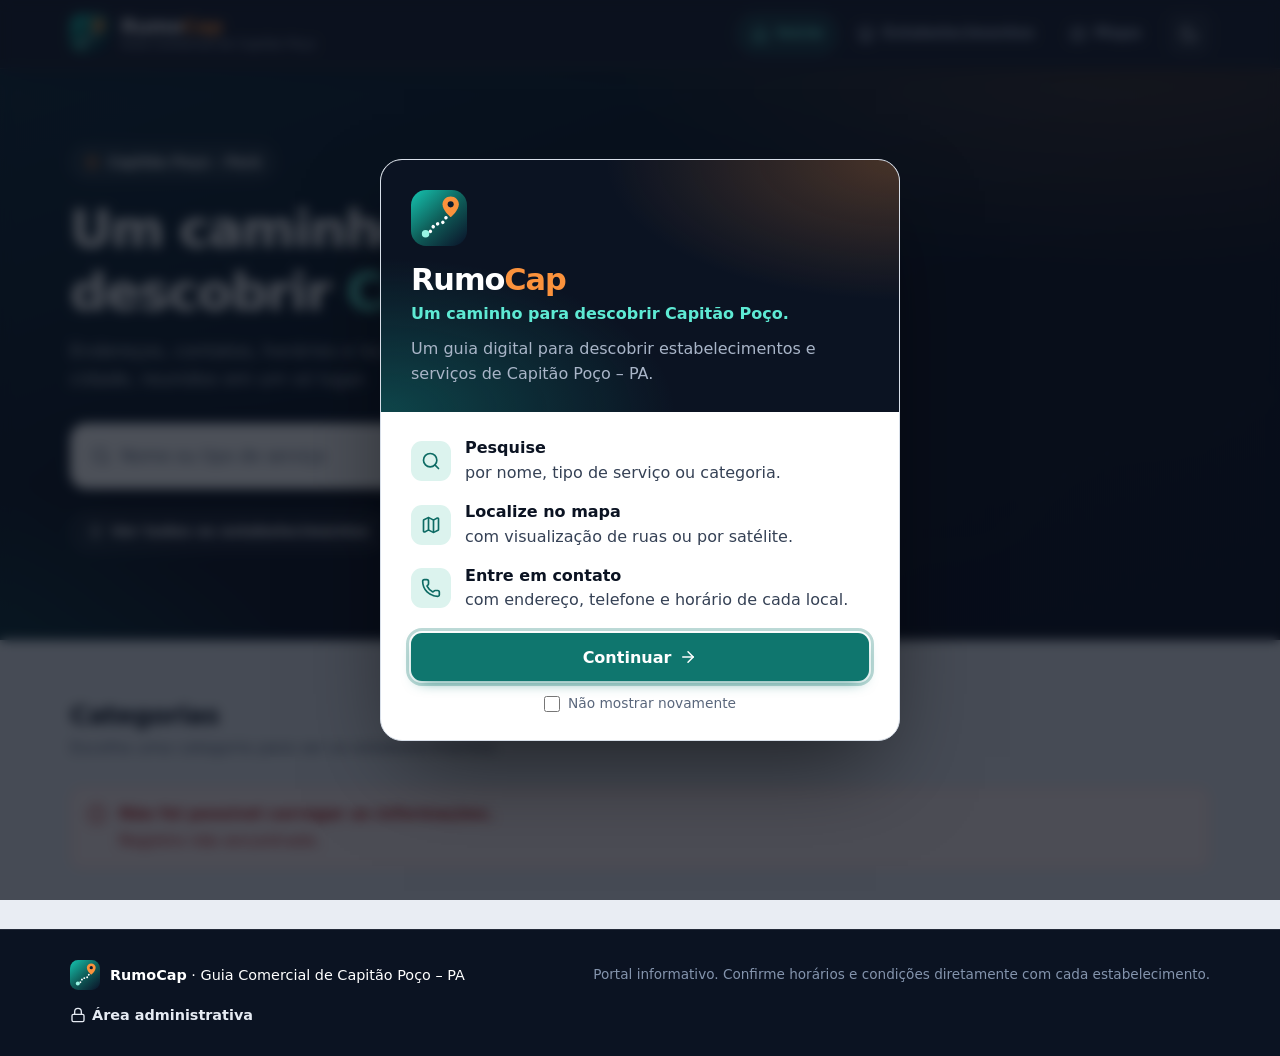
==== src/main/resources/static/index.html @ 23dade26 "RumoCap: guia comercial de Capitão Poço (PA) Spring Boot 4 + PostgreSQL + Flyway, frontend em HTML/C" ====
<!DOCTYPE html>
<html lang="pt-BR">
<head>
  <meta charset="UTF-8">
  <meta name="viewport" content="width=device-width, initial-scale=1">
  <title>RumoCap · Guia Comercial de Capitão Poço</title>
  <meta name="description" content="Guia digital de comércios e serviços de Capitão Poço (PA): endereços, contatos, horários e localização.">
  <meta name="theme-color" content="#0b1322">
  <script src="js/tema.js"></script>
  <link rel="icon" href="img/logo.svg" type="image/svg+xml">
  <link rel="stylesheet" href="css/estilo.css">
  <script type="module" src="js/inicio.js"></script>
</head>
<body>
  <!-- Tela de carregamento: aparece na primeira abertura da sessão (js/abertura.js) -->
  <div class="abertura" id="abertura" role="status" aria-live="polite">
    <div class="abertura__conteudo">
      <svg class="abertura__logo" viewBox="0 0 48 48" aria-hidden="true">
        <defs>
          <linearGradient id="abertura-fundo" x1="4" y1="2" x2="44" y2="46" gradientUnits="userSpaceOnUse">
            <stop offset="0" stop-color="#14b8a6"/>
            <stop offset=".5" stop-color="#0f5f5a"/>
            <stop offset="1" stop-color="#0b1a2e"/>
          </linearGradient>
        </defs>
        <rect width="48" height="48" rx="13" fill="url(#abertura-fundo)"/>
        <path class="abertura__trilha" d="M12.5 37.5c6.5 0 4.5-8.5 11-8.5s4.5-6.8 10-7.2" fill="none" stroke="#fff"
              stroke-width="3" stroke-linecap="round"/>
        <circle cx="12.5" cy="37.5" r="3.2" fill="#99f6e4"/>
        <g class="abertura__pino">
          <path d="M34 5.5c-3.9 0-7 3-7 6.8 0 4.9 5.9 10.2 6.5 10.7a.8.8 0 0 0 1 0c.6-.5 6.5-5.8 6.5-10.7 0-3.8-3.1-6.8-7-6.8Z" fill="#fb923c"/>
          <circle cx="34" cy="12.3" r="2.6" fill="#0b1a2e"/>
        </g>
      </svg>
      <div class="abertura__nome">Rumo<span>Cap</span></div>
      <p class="abertura__frase">Um caminho para descobrir Capitão Poço</p>
      <div class="abertura__barra" aria-hidden="true"></div>
      <span class="visualmente-oculto">Carregando o guia...</span>
    </div>
  </div>

  <!-- Apresentação do projeto (pode ser ocultada com "Não mostrar novamente") -->
  <dialog class="apresentacao" id="apresentacao" aria-labelledby="apresentacao-titulo">
    <div class="apresentacao__capa">
      <img src="img/logo.svg" alt="" width="56" height="56">
      <h2 id="apresentacao-titulo">Rumo<span>Cap</span></h2>
      <p class="apresentacao__lema">Um caminho para descobrir Capitão Poço.</p>
      <p class="apresentacao__texto">
        Um guia digital para descobrir estabelecimentos e serviços de Capitão Poço – PA.
      </p>
    </div>
    <div class="apresentacao__corpo">
      <ul class="apresentacao__lista">
        <li>
          <span class="apresentacao__icone"><svg class="icone" aria-hidden="true"><use href="img/icones.svg#search"></use></svg></span>
          <span><strong>Pesquise</strong>por nome, tipo de serviço ou categoria.</span>
        </li>
        <li>
          <span class="apresentacao__icone"><svg class="icone" aria-hidden="true"><use href="img/icones.svg#map"></use></svg></span>
          <span><strong>Localize no mapa</strong>com visualização de ruas ou por satélite.</span>
        </li>
        <li>
          <span class="apresentacao__icone"><svg class="icone" aria-hidden="true"><use href="img/icones.svg#phone"></use></svg></span>
          <span><strong>Entre em contato</strong>com endereço, telefone e horário de cada local.</span>
        </li>
      </ul>
      <div class="apresentacao__rodape">
        <button type="button" class="botao botao--primario" id="apresentacao-continuar">
          Continuar
          <svg class="icone" aria-hidden="true"><use href="img/icones.svg#arrow-right"></use></svg>
        </button>
        <label class="apresentacao__ocultar">
          <input type="checkbox" id="apresentacao-ocultar">
          Não mostrar novamente
        </label>
      </div>
    </div>
  </dialog>

  <a class="pular-conteudo" href="#conteudo">Pular para o conteúdo</a>

  <header class="topo">
    <div class="container topo__conteudo">
      <a class="marca" href="index.html" aria-label="RumoCap, página inicial">
        <img src="img/logo.svg" alt="" width="40" height="40">
        <span class="marca__texto">
          <span class="marca__nome">Rumo<span>Cap</span></span>
          <span class="marca__descricao">Guia Comercial de Capitão Poço</span>
        </span>
      </a>
      <button type="button" class="topo-botao tema-botao" data-alternar-tema aria-label="Alternar entre modo claro e escuro">
        <svg class="icone icone-lua" aria-hidden="true"><use href="img/icones.svg#moon"></use></svg>
        <svg class="icone icone-sol" aria-hidden="true"><use href="img/icones.svg#sun"></use></svg>
      </button>
      <button type="button" class="topo-botao menu-botao" aria-label="Abrir menu" aria-expanded="false" aria-controls="menu-principal">
        <svg class="icone" aria-hidden="true"><use href="img/icones.svg#menu"></use></svg>
      </button>
      <nav id="menu-principal" class="menu" aria-label="Menu principal">
        <a href="index.html" aria-current="page"><svg class="icone" aria-hidden="true"><use href="img/icones.svg#house"></use></svg>Início</a>
        <a href="estabelecimentos.html"><svg class="icone" aria-hidden="true"><use href="img/icones.svg#store"></use></svg>Estabelecimentos</a>
        <a href="mapa.html"><svg class="icone" aria-hidden="true"><use href="img/icones.svg#map"></use></svg>Mapa</a>
      </nav>
    </div>
  </header>

  <main id="conteudo">
    <section class="hero">
      <svg class="hero__trilha" viewBox="0 0 560 300" fill="none" aria-hidden="true">
        <path d="M20 290c90 0 70-110 170-110s80-100 190-100 90-60 160-60" stroke="currentColor" stroke-width="4"
              stroke-linecap="round" stroke-dasharray="0.1 16"/>
        <circle cx="540" cy="20" r="9" fill="currentColor"/>
      </svg>
      <div class="container hero__conteudo">
        <span class="hero__local">
          <svg class="icone" aria-hidden="true"><use href="img/icones.svg#map-pin"></use></svg>
          Capitão Poço – Pará
        </span>
        <h1>Um caminho para descobrir <em>Capitão Poço</em></h1>
        <p class="hero__texto">
          Endereços, contatos, horários e localização dos estabelecimentos da cidade, reunidos em um só lugar.
        </p>

        <form class="busca-hero" action="estabelecimentos.html" method="get" role="search">
          <label class="busca-hero__campo">
            <svg class="icone" aria-hidden="true"><use href="img/icones.svg#search"></use></svg>
            <span class="visualmente-oculto">Pesquisar estabelecimento</span>
            <input type="search" name="busca" placeholder="Nome ou tipo de serviço" autocomplete="off">
          </label>
          <button type="submit" class="botao botao--destaque">Buscar</button>
        </form>

        <div class="hero__atalhos">
          <a href="estabelecimentos.html">
            <svg class="icone" aria-hidden="true"><use href="img/icones.svg#list"></use></svg>
            Ver todos os estabelecimentos
          </a>
          <a href="mapa.html">
            <svg class="icone" aria-hidden="true"><use href="img/icones.svg#map"></use></svg>
            Abrir o mapa
          </a>
        </div>
      </div>
    </section>

    <section class="secao" aria-labelledby="titulo-categorias">
      <div class="container">
        <div class="secao__cabecalho">
          <div>
            <h2 class="secao__titulo" id="titulo-categorias">Categorias</h2>
            <p class="secao__subtitulo">Escolha uma categoria para ver os estabelecimentos.</p>
          </div>
        </div>
        <div class="grade-categorias" id="lista-categorias" aria-busy="true"></div>
      </div>
    </section>

    <section class="secao secao--alternada" id="secao-destaques" aria-labelledby="titulo-destaques" hidden>
      <div class="container">
        <div class="secao__cabecalho">
          <div>
            <h2 class="secao__titulo" id="titulo-destaques">Conheça alguns estabelecimentos</h2>
            <p class="secao__subtitulo">Uma seleção de locais cadastrados no guia.</p>
          </div>
          <a class="botao botao--secundario" href="estabelecimentos.html">
            Ver lista completa
            <svg class="icone" aria-hidden="true"><use href="img/icones.svg#arrow-right"></use></svg>
          </a>
        </div>
        <div class="grade-cards" id="lista-destaques"></div>
      </div>
    </section>
  </main>

  <footer class="rodape">
    <div class="container rodape__conteudo">
      <div class="rodape__marca">
        <img src="img/logo.svg" alt="" width="30" height="30">
        <span><strong>RumoCap</strong> · Guia Comercial de Capitão Poço – PA</span>
      </div>
      <p class="rodape__nota">Portal informativo. Confirme horários e condições diretamente com cada estabelecimento.</p>
      <a href="admin.html">
        <svg class="icone" aria-hidden="true"><use href="img/icones.svg#lock"></use></svg>
        Área administrativa
      </a>
    </div>
  </footer>
</body>
</html>
---- src/main/resources/static/css/estilo.css ----
/* =============================================================================
   RumoCap - Guia Comercial de Capitão Poço
   Estilos das páginas públicas (a área administrativa complementa com admin.css)

   Temas: o atributo data-theme="light" | "dark" no <html> é definido por
   js/tema.js. As cores ficam em variáveis; os componentes usam só as variáveis.
   ============================================================================= */

:root {
  color-scheme: light;

  /* Superfícies e textos */
  --fundo: #e9edf3;
  --fundo-2: #dfe5ee;
  --superficie: #ffffff;
  --superficie-2: #f3f5f9;
  --superficie-3: #e7ebf2;
  --borda: #d8dfe9;
  --borda-forte: #bcc6d4;
  --texto: #0b1322;
  --texto-2: #354155;
  --texto-3: #5a677c;

  /* Cor principal (verde-azulado) e de destaque (laranja) */
  --primaria: #0f766e;
  --primaria-hover: #0b5f58;
  --primaria-contraste: #ffffff;
  --primaria-texto: #0d6b64;
  --primaria-suave: #dcf3ee;
  --primaria-suave-texto: #0b5f58;
  --destaque: #c2410c;
  --destaque-hover: #9a3412;
  --destaque-contraste: #ffffff;
  --destaque-texto: #c2410c;
  --anel-foco: rgb(15 118 110 / 0.28);

  --perigo: #dc2626;
  --perigo-hover: #b91c1c;
  --perigo-texto: #b91c1c;
  --perigo-fundo: #fef2f2;
  --perigo-borda: #fecaca;
  --sucesso: #15803d;

  /* Mistura das cores de categoria com a superfície */
  --cat-intensidade: 100%;
  --cat-fundo: 12%;

  /* Elementos sempre escuros (topo, capa, rodapé) */
  --escuro-1: #0b1322;
  --escuro-2: #111c30;
  --escuro-3: #1a2740;
  --escuro-borda: rgb(255 255 255 / 0.1);
  --escuro-texto: #e6ebf3;
  --escuro-texto-2: #a9b5c8;

  --raio-sm: 8px;
  --raio: 12px;
  --raio-lg: 18px;
  --sombra-1: 0 1px 2px rgb(11 19 34 / 0.07), 0 1px 1px rgb(11 19 34 / 0.04);
  --sombra-2: 0 1px 2px rgb(11 19 34 / 0.06), 0 10px 28px -10px rgb(11 19 34 / 0.2);
  --sombra-3: 0 24px 56px -18px rgb(11 19 34 / 0.42);
  --brilho-borda: inset 0 1px 0 rgb(255 255 255 / 0.6);

  --altura-topo: 68px;
  --largura: 1180px;
  --fonte: "Segoe UI", system-ui, -apple-system, Roboto, "Helvetica Neue", Arial, sans-serif;
}

:root[data-theme="dark"] {
  color-scheme: dark;

  --fundo: #080d18;
  --fundo-2: #0c1322;
  --superficie: #111a2b;
  --superficie-2: #172236;
  --superficie-3: #1e2b44;
  --borda: #22304a;
  --borda-forte: #33445f;
  --texto: #eaf0f8;
  --texto-2: #b6c2d4;
  --texto-3: #8594ac;

  --primaria: #2dd4bf;
  --primaria-hover: #5eead4;
  --primaria-contraste: #042f2c;
  --primaria-texto: #5eead4;
  --primaria-suave: rgb(45 212 191 / 0.12);
  --primaria-suave-texto: #99f6e4;
  --destaque: #fb923c;
  --destaque-hover: #fdba74;
  --destaque-contraste: #231003;
  --destaque-texto: #fdba74;
  --anel-foco: rgb(45 212 191 / 0.35);

  --perigo: #ef4444;
  --perigo-hover: #f87171;
  --perigo-texto: #fca5a5;
  --perigo-fundo: rgb(239 68 68 / 0.12);
  --perigo-borda: rgb(239 68 68 / 0.35);
  --sucesso: #4ade80;

  --cat-intensidade: 55%;
  --cat-fundo: 24%;

  --sombra-1: 0 1px 2px rgb(0 0 0 / 0.4);
  --sombra-2: 0 1px 2px rgb(0 0 0 / 0.35), 0 12px 30px -12px rgb(0 0 0 / 0.7);
  --sombra-3: 0 28px 60px -18px rgb(0 0 0 / 0.8);
  --brilho-borda: inset 0 1px 0 rgb(255 255 255 / 0.04);
}

/* Cor de cada categoria (definida em style="--cor-categoria:...") adaptada ao tema */
.categoria, .avatar, .selo, .chip, .categoria-item, .marcador__pino, [style*="--cor-categoria"] {
  --cat-cor: color-mix(in srgb, var(--cor-categoria) var(--cat-intensidade), #fff);
  --cat-suave: color-mix(in srgb, var(--cor-categoria) var(--cat-fundo), var(--superficie));
}

/* ---------- Base ---------- */

*, *::before, *::after { box-sizing: border-box; }

html { -webkit-text-size-adjust: 100%; background: var(--fundo); }

body {
  margin: 0;
  min-height: 100vh;
  min-height: 100dvh;
  display: flex;
  flex-direction: column;
  font-family: var(--fonte);
  font-size: 16px;
  line-height: 1.55;
  color: var(--texto);
  background: var(--fundo);
  -webkit-font-smoothing: antialiased;
}

/* Transição suave só no momento da troca de tema */
.trocando-tema, .trocando-tema * , .trocando-tema *::before, .trocando-tema *::after {
  transition: background-color 0.3s, border-color 0.3s, color 0.3s, fill 0.3s !important;
}

main { flex: 1; }

img { display: block; max-width: 100%; }

a { color: var(--primaria-texto); text-decoration: none; }
a:hover { text-decoration: underline; }

h1, h2, h3 { margin: 0; line-height: 1.2; letter-spacing: -0.015em; }
p { margin: 0; }
code { font-size: 0.9em; padding: 1px 5px; border-radius: 5px; background: var(--superficie-3); }

button, input, select, textarea { font: inherit; color: inherit; }

:focus-visible { outline: 3px solid var(--anel-foco); outline-offset: 2px; }

[hidden] { display: none !important; }

.container {
  width: 100%;
  max-width: var(--largura);
  margin-inline: auto;
  padding-inline: 20px;
}

.icone { width: 1.25em; height: 1.25em; flex-shrink: 0; }

.visualmente-oculto {
  position: absolute !important;
  width: 1px; height: 1px;
  padding: 0; margin: -1px;
  overflow: hidden;
  clip: rect(0 0 0 0);
  white-space: nowrap;
  border: 0;
}

.pular-conteudo {
  position: absolute;
  left: 12px; top: -60px;
  z-index: 2000;
  padding: 10px 16px;
  border-radius: var(--raio-sm);
  background: var(--primaria);
  color: var(--primaria-contraste);
  font-weight: 600;
}
.pular-conteudo:focus { top: 12px; }

/* ---------- Topo e menu (sempre escuro, nos dois temas) ---------- */

.topo {
  position: sticky;
  top: 0;
  z-index: 1000;
  background: rgb(11 19 34 / 0.94);
  backdrop-filter: saturate(160%) blur(12px);
  border-bottom: 1px solid var(--escuro-borda);
  box-shadow: 0 8px 24px -16px rgb(0 0 0 / 0.6);
  color: var(--escuro-texto);
}

.topo__conteudo {
  position: relative;
  display: flex;
  align-items: center;
  gap: 12px;
  height: var(--altura-topo);
}

.marca {
  display: flex;
  align-items: center;
  gap: 11px;
  margin-right: auto;
  color: #fff;
}
.marca:hover { text-decoration: none; }
.marca img { width: 40px; height: 40px; }

.marca__texto { display: flex; flex-direction: column; line-height: 1.15; }
.marca__nome { font-size: 1.24rem; font-weight: 800; letter-spacing: -0.03em; }
.marca__nome span { color: #fb923c; }
.marca__descricao { font-size: 0.76rem; color: var(--escuro-texto-2); }

.menu { display: flex; gap: 4px; }

.menu a {
  display: inline-flex;
  align-items: center;
  gap: 8px;
  padding: 9px 15px;
  border-radius: 999px;
  color: var(--escuro-texto-2);
  font-size: 0.95rem;
  font-weight: 600;
}
.menu a .icone { width: 18px; height: 18px; }
.menu a:hover { background: rgb(255 255 255 / 0.07); color: #fff; text-decoration: none; }
.menu a[aria-current="page"] {
  background: rgb(45 212 191 / 0.14);
  color: #5eead4;
  box-shadow: inset 0 0 0 1px rgb(45 212 191 / 0.25);
}

.topo-botao {
  display: inline-grid;
  place-items: center;
  width: 42px; height: 42px;
  border: 1px solid var(--escuro-borda);
  border-radius: 11px;
  background: rgb(255 255 255 / 0.05);
  color: var(--escuro-texto);
  cursor: pointer;
  transition: background-color 0.15s, border-color 0.15s;
}
.topo-botao:hover { background: rgb(255 255 255 / 0.1); border-color: rgb(255 255 255 / 0.2); }
.topo-botao .icone { width: 20px; height: 20px; }

/* O botão de tema mostra o ícone do tema para o qual vai mudar. */
.tema-botao .icone-sol { display: none; }
[data-theme="dark"] .tema-botao .icone-sol { display: block; color: #fcd34d; }
[data-theme="dark"] .tema-botao .icone-lua { display: none; }

/* Ordem no topo: marca, menu, tema, botão do menu (celular) */
.menu { order: 1; }
.tema-botao { order: 2; }
.menu-botao { order: 3; display: none; }

@media (max-width: 760px) {
  .menu-botao { display: inline-grid; }

  .menu {
    position: absolute;
    top: var(--altura-topo);
    left: 0; right: 0;
    display: none;
    flex-direction: column;
    padding: 10px 16px 16px;
    background: var(--escuro-2);
    border-bottom: 1px solid var(--escuro-borda);
    box-shadow: var(--sombra-3);
  }
  .menu.aberto { display: flex; }
  .menu a { padding: 12px 14px; border-radius: 10px; }
}

@media (max-width: 400px) {
  .marca__descricao { display: none; }
}

/* ---------- Botões ---------- */

.botao {
  display: inline-flex;
  align-items: center;
  justify-content: center;
  gap: 8px;
  min-height: 44px;
  padding: 10px 18px;
  border: 1px solid transparent;
  border-radius: 11px;
  background: none;
  font-size: 0.95rem;
  font-weight: 700;
  line-height: 1.2;
  white-space: nowrap;
  cursor: pointer;
  transition: background-color 0.15s, border-color 0.15s, color 0.15s, box-shadow 0.15s, transform 0.15s;
}
.botao:hover { text-decoration: none; }
.botao:active:not(:disabled) { transform: translateY(1px); }
.botao .icone { width: 18px; height: 18px; }
.botao:disabled { opacity: 0.55; cursor: not-allowed; }

.botao--primario {
  background: var(--primaria);
  color: var(--primaria-contraste);
  box-shadow: 0 6px 16px -8px var(--primaria);
}
.botao--primario:hover:not(:disabled) { background: var(--primaria-hover); }

.botao--destaque {
  background: var(--destaque);
  color: var(--destaque-contraste);
  box-shadow: 0 6px 16px -8px var(--destaque);
}
.botao--destaque:hover:not(:disabled) { background: var(--destaque-hover); }

.botao--secundario {
  background: var(--superficie);
  border-color: var(--borda-forte);
  color: var(--texto);
  box-shadow: var(--sombra-1);
}
.botao--secundario:hover:not(:disabled) { background: var(--superficie-2); border-color: var(--texto-3); }

.botao--whatsapp { background: #15803d; color: #fff; box-shadow: 0 6px 16px -8px #15803d; }
.botao--whatsapp:hover:not(:disabled) { background: #166534; }

.botao--perigo { background: var(--perigo); color: #fff; }
.botao--perigo:hover:not(:disabled) { background: var(--perigo-hover); }

.botao--fantasma { color: var(--texto-2); }
.botao--fantasma:hover:not(:disabled) { background: var(--superficie-3); color: var(--texto); }

.botao--icone { width: 40px; min-height: 40px; padding: 0; }

/* ---------- Página inicial ---------- */

.hero {
  position: relative;
  overflow: hidden;
  color: #fff;
  background:
    radial-gradient(900px 440px at 90% -10%, rgb(251 146 60 / 0.22), transparent 62%),
    radial-gradient(760px 420px at -10% 115%, rgb(20 184 166 / 0.32), transparent 60%),
    linear-gradient(160deg, #0f2a3a 0%, var(--escuro-1) 55%, #0a1020 100%);
}

.hero::after {
  content: "";
  position: absolute;
  inset: 0;
  background-image: radial-gradient(rgb(255 255 255 / 0.08) 1px, transparent 1px);
  background-size: 22px 22px;
  mask-image: linear-gradient(to left, #000, transparent 70%);
  pointer-events: none;
}

/* Trilha pontilhada decorativa (a ideia de "rumo") */
.hero__trilha {
  position: absolute;
  right: -40px; bottom: -30px;
  width: min(560px, 60vw);
  color: rgb(94 234 212 / 0.22);
  pointer-events: none;
}

.hero__conteudo {
  position: relative;
  z-index: 1;
  padding-block: 76px 88px;
}

.hero__local {
  display: inline-flex;
  align-items: center;
  gap: 8px;
  padding: 6px 13px;
  border: 1px solid rgb(255 255 255 / 0.16);
  border-radius: 999px;
  background: rgb(255 255 255 / 0.07);
  font-size: 0.86rem;
  font-weight: 600;
}
.hero__local .icone { width: 16px; height: 16px; color: #fb923c; }

.hero h1 {
  max-width: 760px;
  margin-top: 18px;
  font-size: clamp(2rem, 4.6vw, 3.25rem);
  font-weight: 800;
  letter-spacing: -0.035em;
}
.hero h1 em { font-style: normal; color: #5eead4; }

.hero__texto {
  max-width: 620px;
  margin-top: 14px;
  font-size: 1.12rem;
  color: rgb(230 235 243 / 0.82);
}

.busca-hero {
  display: flex;
  gap: 8px;
  max-width: 660px;
  margin-top: 30px;
  padding: 8px;
  border: 1px solid var(--borda);
  border-radius: 16px;
  background: var(--superficie);
  box-shadow: 0 24px 48px -16px rgb(0 0 0 / 0.55);
}

.busca-hero__campo {
  flex: 1;
  display: flex;
  align-items: center;
  gap: 10px;
  min-width: 0;
  padding-inline: 12px;
  color: var(--texto-3);
}

.busca-hero input {
  flex: 1;
  min-width: 0;
  padding: 11px 0;
  border: 0;
  outline: 0;
  background: transparent;
  color: var(--texto);
  font-size: 1.05rem;
}
.busca-hero input::placeholder { color: var(--texto-3); }

.hero__atalhos { display: flex; flex-wrap: wrap; gap: 10px; margin-top: 22px; }

.hero__atalhos a {
  display: inline-flex;
  align-items: center;
  gap: 8px;
  padding: 8px 15px;
  border: 1px solid rgb(255 255 255 / 0.18);
  border-radius: 999px;
  background: rgb(255 255 255 / 0.06);
  color: #fff;
  font-size: 0.93rem;
  font-weight: 600;
  transition: background-color 0.15s, border-color 0.15s;
}
.hero__atalhos a:hover { background: rgb(255 255 255 / 0.13); border-color: rgb(255 255 255 / 0.3); text-decoration: none; }
.hero__atalhos .icone { width: 17px; height: 17px; }

@media (max-width: 560px) {
  .hero__conteudo { padding-block: 48px 56px; }
  .busca-hero .botao { padding-inline: 14px; }
  .busca-hero input { font-size: 1rem; }
}

/* ---------- Seções ---------- */

.secao { padding-block: 60px; }
.secao--compacta { padding-block: 28px 64px; }
.secao--alternada { background: var(--fundo-2); border-block: 1px solid var(--borda); }

.secao__cabecalho {
  display: flex;
  flex-wrap: wrap;
  align-items: flex-end;
  justify-content: space-between;
  gap: 16px;
  margin-bottom: 26px;
}

.secao__rotulo {
  display: inline-block;
  margin-bottom: 6px;
  color: var(--destaque-texto);
  font-size: 0.78rem;
  font-weight: 800;
  letter-spacing: 0.08em;
  text-transform: uppercase;
}
.secao__titulo { font-size: 1.6rem; font-weight: 800; letter-spacing: -0.025em; }
.secao__subtitulo { margin-top: 6px; color: var(--texto-3); }

/* ---------- Categorias ---------- */

.grade-categorias {
  display: grid;
  grid-template-columns: repeat(auto-fill, minmax(290px, 1fr));
  gap: 14px;
}

.categoria {
  --cor-categoria: #0f766e;
  display: flex;
  align-items: center;
  gap: 14px;
  padding: 16px 18px;
  border: 1px solid var(--borda);
  border-radius: var(--raio);
  background: var(--superficie);
  color: var(--texto);
  box-shadow: var(--sombra-1), var(--brilho-borda);
  transition: border-color 0.15s, box-shadow 0.15s, transform 0.15s;
}
.categoria:hover {
  text-decoration: none;
  border-color: color-mix(in srgb, var(--cat-cor) 55%, var(--borda));
  box-shadow: var(--sombra-2);
  transform: translateY(-2px);
}

.categoria__icone {
  display: grid;
  place-items: center;
  flex-shrink: 0;
  width: 46px; height: 46px;
  border-radius: 12px;
  color: var(--cat-cor);
  background: var(--cat-suave);
}
.categoria__icone .icone { width: 24px; height: 24px; }

.categoria__texto { display: flex; flex: 1; flex-direction: column; min-width: 0; }
.categoria__nome { font-weight: 700; line-height: 1.3; }
.categoria__total { font-size: 0.85rem; color: var(--texto-3); }

.categoria__seta { width: 18px; height: 18px; color: var(--texto-3); transition: transform 0.15s, color 0.15s; }
.categoria:hover .categoria__seta { color: var(--cat-cor); transform: translateX(3px); }

@media (max-width: 420px) {
  .grade-categorias { gap: 10px; }
  .categoria { padding: 13px 14px; }
}

/* ---------- Cards de estabelecimentos ---------- */

.grade-cards {
  display: grid;
  grid-template-columns: repeat(auto-fill, minmax(290px, 1fr));
  gap: 18px;
}

.card {
  border: 1px solid var(--borda);
  border-radius: var(--raio-lg);
  background: var(--superficie);
  box-shadow: var(--sombra-1), var(--brilho-borda);
  transition: border-color 0.15s, box-shadow 0.15s, transform 0.15s;
}
.card:hover { border-color: var(--borda-forte); box-shadow: var(--sombra-2); transform: translateY(-3px); }

.card__link {
  display: flex;
  flex-direction: column;
  gap: 14px;
  height: 100%;
  padding: 20px;
  color: inherit;
}
.card__link:hover { text-decoration: none; }

.card__topo { display: flex; align-items: center; gap: 14px; }
.card__titulo { min-width: 0; }
.card__nome { font-size: 1.08rem; font-weight: 700; line-height: 1.3; }

.card__descricao {
  display: -webkit-box;
  -webkit-line-clamp: 2;
  -webkit-box-orient: vertical;
  overflow: hidden;
  color: var(--texto-2);
  font-size: 0.95rem;
}

.card__rodape {
  display: flex;
  align-items: center;
  justify-content: space-between;
  gap: 12px;
  margin-top: auto;
  padding-top: 14px;
  border-top: 1px solid var(--borda);
  color: var(--texto-3);
  font-size: 0.9rem;
}

.card__endereco { display: flex; align-items: center; gap: 6px; min-width: 0; }
.card__endereco .icone { width: 16px; height: 16px; }
.card__endereco span { overflow: hidden; white-space: nowrap; text-overflow: ellipsis; }

.card__mais {
  display: inline-flex;
  align-items: center;
  gap: 2px;
  color: var(--primaria-texto);
  font-weight: 700;
  white-space: nowrap;
}
.card__mais .icone { width: 16px; height: 16px; transition: transform 0.15s; }
.card:hover .card__mais .icone { transform: translateX(3px); }

/* Imagem/logo ou ícone da categoria */
.avatar {
  --cor-categoria: #0f766e;
  display: grid;
  place-items: center;
  flex-shrink: 0;
  width: 56px; height: 56px;
  overflow: hidden;
  border: 1px solid color-mix(in srgb, var(--cat-cor) 22%, var(--superficie));
  border-radius: 14px;
  color: var(--cat-cor);
  background: var(--cat-suave);
}
.avatar img { width: 100%; height: 100%; object-fit: contain; background: #fff; }
.avatar .icone { width: 26px; height: 26px; }

.avatar--grande { width: 128px; height: 128px; border-radius: 22px; }
.avatar--grande .icone { width: 52px; height: 52px; }
.avatar--pequeno { width: 42px; height: 42px; border-radius: 11px; }
.avatar--pequeno .icone { width: 20px; height: 20px; }

.selo {
  --cor-categoria: #0f766e;
  display: inline-flex;
  align-items: center;
  gap: 6px;
  margin-top: 5px;
  padding: 3px 10px;
  border-radius: 999px;
  background: var(--cat-suave);
  color: color-mix(in srgb, var(--cat-cor) 80%, var(--texto));
  font-size: 0.78rem;
  font-weight: 700;
  white-space: nowrap;
}
a.selo:hover { text-decoration: none; filter: brightness(1.08); }

/* ---------- Cabeçalho das páginas internas e filtros ---------- */

.pagina-cabecalho {
  padding-block: 38px 28px;
  border-bottom: 1px solid var(--borda);
  background:
    radial-gradient(700px 240px at 100% 0%, var(--primaria-suave), transparent 70%),
    var(--superficie);
}
.pagina-cabecalho h1 { font-size: clamp(1.65rem, 3vw, 2.15rem); font-weight: 800; letter-spacing: -0.03em; }
.pagina-cabecalho p { margin-top: 6px; color: var(--texto-3); }

.filtros { display: flex; flex-direction: column; gap: 14px; margin-top: 22px; }

.campo-busca { position: relative; display: flex; align-items: center; max-width: 560px; }
.campo-busca > .icone { position: absolute; left: 14px; color: var(--texto-3); pointer-events: none; }

.campo-busca input {
  width: 100%;
  padding: 12px 16px 12px 46px;
  border: 1px solid var(--borda-forte);
  border-radius: 12px;
  background: var(--superficie-2);
  font-size: 1rem;
  transition: border-color 0.15s, box-shadow 0.15s, background-color 0.15s;
}
.campo-busca input::placeholder { color: var(--texto-3); }
.campo-busca input:focus { outline: none; border-color: var(--primaria); background: var(--superficie); box-shadow: 0 0 0 4px var(--anel-foco); }

.chips {
  display: flex;
  gap: 8px;
  overflow-x: auto;
  padding-bottom: 4px;
  scrollbar-width: thin;
}
.chips:empty { display: none; }

/* No computador os filtros quebram linha; no celular rolam para o lado. */
@media (min-width: 761px) {
  .chips { flex-wrap: wrap; overflow: visible; }
}

.chip {
  --cor-categoria: #0f766e;
  display: inline-flex;
  flex-shrink: 0;
  align-items: center;
  gap: 7px;
  padding: 8px 14px;
  border: 1px solid var(--borda-forte);
  border-radius: 999px;
  background: var(--superficie);
  color: var(--texto-2);
  font-size: 0.9rem;
  font-weight: 600;
  white-space: nowrap;
  cursor: pointer;
  transition: background-color 0.15s, border-color 0.15s, color 0.15s;
}
.chip .icone { width: 16px; height: 16px; color: var(--cat-cor); }
.chip:hover { border-color: var(--cat-cor); color: var(--texto); }
.chip[aria-pressed="true"] {
  border-color: var(--cor-categoria);
  background: var(--cor-categoria);
  color: #fff;
  box-shadow: 0 6px 14px -8px var(--cor-categoria);
}
.chip[aria-pressed="true"] .icone { color: #fff; }
.chip__total { font-weight: 500; opacity: 0.75; }

.resumo-resultados { margin-bottom: 18px; color: var(--texto-3); font-size: 0.95rem; }

/* ---------- Estados: carregando, vazio e erro ---------- */

.esqueleto {
  border-radius: var(--raio);
  background: linear-gradient(90deg, var(--superficie-3) 25%, var(--superficie-2) 37%, var(--superficie-3) 63%);
  background-size: 400% 100%;
  animation: brilho 1.3s ease infinite;
}
.esqueleto--categoria { height: 80px; }
.esqueleto--card { height: 196px; border-radius: var(--raio-lg); }
.esqueleto--detalhe { height: 220px; border-radius: var(--raio-lg); }

@keyframes brilho {
  from { background-position: 100% 50%; }
  to { background-position: 0 50%; }
}

.vazio {
  grid-column: 1 / -1;
  padding: 52px 24px;
  border: 1px dashed var(--borda-forte);
  border-radius: var(--raio-lg);
  background: var(--superficie);
  color: var(--texto-2);
  text-align: center;
}
.vazio__icone {
  display: inline-grid;
  place-items: center;
  width: 64px; height: 64px;
  margin-bottom: 14px;
  border-radius: 50%;
  background: var(--primaria-suave);
  color: var(--primaria-texto);
}
.vazio__icone .icone { width: 30px; height: 30px; }
.vazio h2, .vazio h3 { font-size: 1.15rem; color: var(--texto); }
.vazio p { max-width: 460px; margin: 6px auto 0; }
.vazio .botao { margin-top: 18px; }

.alerta {
  grid-column: 1 / -1;
  display: flex;
  align-items: flex-start;
  gap: 12px;
  padding: 14px 16px;
  border: 1px solid var(--perigo-borda);
  border-radius: var(--raio);
  background: var(--perigo-fundo);
  color: var(--perigo-texto);
}
.alerta .icone { margin-top: 2px; }
.alerta p { margin-top: 2px; }

/* ---------- Página de detalhes ---------- */

.detalhe { padding-block: 26px 64px; }

.voltar {
  display: inline-flex;
  align-items: center;
  gap: 6px;
  margin-bottom: 18px;
  color: var(--texto-2);
  font-weight: 600;
}
.voltar .icone { width: 18px; height: 18px; }

.detalhe__cabecalho {
  display: flex;
  align-items: flex-start;
  gap: 26px;
  padding: 28px;
  border: 1px solid var(--borda);
  border-radius: var(--raio-lg);
  background:
    radial-gradient(600px 220px at 100% 0%, var(--primaria-suave), transparent 70%),
    var(--superficie);
  box-shadow: var(--sombra-2), var(--brilho-borda);
}

.detalhe__titulo { font-size: clamp(1.55rem, 3.2vw, 2.2rem); font-weight: 800; letter-spacing: -0.03em; }
.detalhe__cabecalho .selo { margin-top: 10px; font-size: 0.84rem; }
.detalhe__descricao { max-width: 720px; margin-top: 14px; color: var(--texto-2); font-size: 1.05rem; }
.detalhe__acoes { display: flex; flex-wrap: wrap; gap: 10px; margin-top: 20px; }

.detalhe__grade {
  display: grid;
  grid-template-columns: minmax(0, 1fr) minmax(0, 1.15fr);
  gap: 20px;
  margin-top: 20px;
}

.painel {
  padding: 24px;
  border: 1px solid var(--borda);
  border-radius: var(--raio-lg);
  background: var(--superficie);
  box-shadow: var(--sombra-1), var(--brilho-borda);
}
.painel__titulo { margin-bottom: 16px; font-size: 1.05rem; font-weight: 800; }

.informacoes { display: grid; gap: 20px; margin: 0; padding: 0; list-style: none; }
.informacao { display: flex; gap: 14px; }

.informacao__icone {
  display: grid;
  place-items: center;
  flex-shrink: 0;
  width: 42px; height: 42px;
  border-radius: 11px;
  background: var(--primaria-suave);
  color: var(--primaria-texto);
}

.informacao__rotulo {
  color: var(--texto-3);
  font-size: 0.78rem;
  font-weight: 700;
  letter-spacing: 0.05em;
  text-transform: uppercase;
}
.informacao__valor { margin-top: 2px; white-space: pre-line; overflow-wrap: anywhere; }
.nao-informado { color: var(--texto-3); font-style: italic; }

.contatos { display: grid; gap: 6px; margin: 4px 0 0; padding: 0; list-style: none; }
.contatos li { display: flex; align-items: center; gap: 8px; overflow-wrap: anywhere; }
.contatos .icone { width: 17px; height: 17px; color: var(--texto-3); }
.contatos a { font-weight: 600; }
.contatos__rotulo { color: var(--texto-3); font-size: 0.9rem; }

.mapa-mini {
  isolation: isolate;
  height: 330px;
  overflow: hidden;
  border: 1px solid var(--borda);
  border-radius: var(--raio);
}

.painel__acoes { display: flex; flex-wrap: wrap; gap: 10px; margin-top: 14px; }

.sem-localizacao {
  display: grid;
  place-items: center;
  gap: 10px;
  min-height: 220px;
  padding: 24px;
  border: 1px dashed var(--borda-forte);
  border-radius: var(--raio);
  color: var(--texto-3);
  text-align: center;
}
.sem-localizacao > .icone { width: 34px; height: 34px; }

@media (max-width: 900px) {
  .detalhe__grade { grid-template-columns: 1fr; }
}

@media (max-width: 620px) {
  .detalhe__cabecalho { flex-direction: column; gap: 18px; padding: 20px; }
  .avatar--grande { width: 96px; height: 96px; border-radius: 18px; }
  .painel { padding: 18px; }
  .detalhe__acoes .botao { flex: 1; }
}

/* ---------- Página do mapa ---------- */

.pagina-mapa { position: relative; height: calc(100vh - var(--altura-topo)); height: calc(100dvh - var(--altura-topo)); }

.mapa-completo { position: absolute; inset: 0; z-index: 0; background: var(--fundo-2); }

/* Painel lateral: busca, filtros e dados do município */
.mapa-painel {
  position: absolute;
  z-index: 1;
  top: 16px; left: 16px; bottom: 16px;
  display: flex;
  flex-direction: column;
  gap: 14px;
  width: 380px;
  max-height: calc(100% - 32px);
  height: max-content;
  padding: 18px;
  overflow-y: auto;
  border: 1px solid var(--borda);
  border-radius: var(--raio-lg);
  background: color-mix(in srgb, var(--superficie) 96%, transparent);
  backdrop-filter: blur(10px);
  box-shadow: var(--sombra-3), var(--brilho-borda);
  scrollbar-width: thin;
}

.mapa-painel__topo {
  display: flex;
  flex-wrap: wrap;
  align-items: baseline;
  justify-content: space-between;
  gap: 4px 12px;
}
.mapa-painel h1 { font-size: 1.12rem; font-weight: 800; }
.mapa-painel__contagem { color: var(--texto-3); font-size: 0.86rem; }

.mapa-painel .campo-busca { max-width: none; }
.mapa-painel .campo-busca input { padding-right: 88px; }
.mapa-busca__botao {
  position: absolute;
  right: 5px;
  min-height: 36px;
  padding: 6px 12px;
  border-radius: 9px;
  font-size: 0.88rem;
}

.mapa-painel .chips { flex-wrap: wrap; overflow: visible; }
.mapa-painel .chip { padding: 6px 11px; font-size: 0.85rem; }

.mapa-painel__titulo-secao {
  margin-bottom: 8px;
  color: var(--texto-3);
  font-size: 0.74rem;
  font-weight: 800;
  letter-spacing: 0.07em;
  text-transform: uppercase;
}

/* Resultados da pesquisa */
.resultados { display: grid; gap: 12px; }
.resultados__grupo { display: grid; gap: 4px; margin: 0; padding: 0; list-style: none; }
.resultados__nota { color: var(--texto-3); font-size: 0.88rem; }

.resultado {
  display: flex;
  align-items: center;
  gap: 10px;
  width: 100%;
  padding: 8px 10px;
  border: 1px solid transparent;
  border-radius: 10px;
  background: none;
  color: var(--texto);
  text-align: left;
  cursor: pointer;
}
.resultado:hover { background: var(--superficie-2); border-color: var(--borda); }
.resultado > .icone { width: 18px; height: 18px; color: var(--texto-3); }
.resultado__texto { display: flex; flex-direction: column; min-width: 0; line-height: 1.3; }
.resultado__nome { font-weight: 650; overflow: hidden; text-overflow: ellipsis; white-space: nowrap; }
.resultado__sub { color: var(--texto-3); font-size: 0.82rem; overflow: hidden; text-overflow: ellipsis; white-space: nowrap; }

/* Dados do município (IBGE) */
.municipio {
  border: 1px solid var(--borda);
  border-radius: var(--raio);
  background: var(--superficie-2);
}
.municipio summary {
  display: flex;
  align-items: center;
  gap: 10px;
  padding: 11px 14px;
  font-weight: 700;
  cursor: pointer;
  list-style: none;
}
.municipio summary::-webkit-details-marker { display: none; }
.municipio summary > .icone { width: 18px; height: 18px; color: var(--primaria-texto); }
.municipio__seta { margin-left: auto; width: 18px; height: 18px; color: var(--texto-3); transition: transform 0.2s; }
.municipio[open] .municipio__seta { transform: rotate(90deg); }

.municipio__corpo { display: grid; gap: 10px; padding: 0 14px 14px; }
.municipio__dados { display: grid; grid-template-columns: 1fr 1fr; gap: 8px; margin: 0; }
.municipio__dado {
  padding: 9px 11px;
  border: 1px solid var(--borda);
  border-radius: 10px;
  background: var(--superficie);
}
.municipio__dado dt { color: var(--texto-3); font-size: 0.72rem; font-weight: 700; letter-spacing: 0.05em; text-transform: uppercase; }
.municipio__dado dd { margin: 2px 0 0; font-weight: 700; }
.municipio__dado--inteiro { grid-column: 1 / -1; }
.municipio__dado--inteiro dd { font-weight: 600; font-size: 0.92rem; }
.municipio__fonte { color: var(--texto-3); font-size: 0.78rem; }
.municipio__acoes .botao { width: 100%; min-height: 38px; padding-block: 7px; font-size: 0.88rem; }

/* Controles próprios sobre o mapa (camadas e localização) */
.controle-camadas {
  display: flex;
  gap: 2px;
  padding: 4px;
  border: 1px solid var(--borda) !important;
  border-radius: 12px !important;
  background: var(--superficie);
  box-shadow: var(--sombra-2) !important;
}
.controle-camadas button {
  display: inline-flex;
  align-items: center;
  gap: 6px;
  padding: 7px 11px;
  border: 0;
  border-radius: 9px;
  background: none;
  color: var(--texto-2);
  font-size: 0.85rem;
  font-weight: 700;
  cursor: pointer;
}
.controle-camadas button .icone { width: 16px; height: 16px; }
.controle-camadas button:hover { background: var(--superficie-2); color: var(--texto); }
.controle-camadas button[aria-pressed="true"] { background: var(--primaria); color: var(--primaria-contraste); }

.controle-botoes {
  display: grid;
  overflow: hidden;
  border: 1px solid var(--borda) !important;
  border-radius: 12px !important;
  background: var(--superficie);
  box-shadow: var(--sombra-2) !important;
}
.controle-botoes button {
  display: grid;
  place-items: center;
  width: 42px; height: 42px;
  border: 0;
  background: none;
  color: var(--texto-2);
  cursor: pointer;
}
.controle-botoes button + button { border-top: 1px solid var(--borda); }
.controle-botoes button:hover { background: var(--superficie-2); color: var(--primaria-texto); }
.controle-botoes .icone { width: 20px; height: 20px; }

.mapa-aviso {
  display: flex;
  align-items: flex-start;
  gap: 12px;
  padding: 12px 14px;
  border: 1px solid color-mix(in srgb, var(--primaria) 30%, var(--borda));
  border-radius: var(--raio);
  background: var(--primaria-suave);
}
.mapa-aviso > .icone { width: 20px; height: 20px; margin-top: 2px; color: var(--primaria-texto); }
.mapa-aviso strong { display: block; font-size: 0.93rem; }
.mapa-aviso p { margin-top: 2px; color: var(--texto-2); font-size: 0.86rem; }

@media (max-width: 860px) {
  .mapa-painel {
    top: 10px; left: 10px; right: 10px; bottom: auto;
    width: auto;
    max-height: 46%;
    gap: 10px;
    padding: 12px;
  }
  .mapa-painel .chips { flex-wrap: nowrap; overflow-x: auto; }
}

/* Marcadores (L.divIcon) com a cor e o ícone da categoria */
.marcador { background: none; border: 0; }

.marcador__pino {
  display: grid;
  place-items: center;
  width: 36px; height: 36px;
  border: 2px solid #fff;
  border-radius: 50% 50% 50% 0;
  background: var(--cor-categoria, #0f766e);
  transform: rotate(-45deg);
  box-shadow: 0 4px 12px rgb(0 0 0 / 0.4);
  transition: transform 0.15s;
}
.marcador:hover .marcador__pino { transform: rotate(-45deg) scale(1.1); }
.marcador__pino .icone { width: 17px; height: 17px; color: #fff; transform: rotate(45deg); }

.marcador--local .marcador__pino { background: var(--escuro-1); }

/* Leaflet adaptado aos temas */
.leaflet-container { font-family: var(--fonte); background: var(--fundo-2); }
.leaflet-popup-content-wrapper, .leaflet-popup-tip {
  background: var(--superficie);
  color: var(--texto);
  box-shadow: var(--sombra-3);
}
.leaflet-popup-content-wrapper { border: 1px solid var(--borda); border-radius: 14px; }
.leaflet-popup-content { margin: 14px 16px; }
.leaflet-container a.leaflet-popup-close-button { color: var(--texto-3); }
.leaflet-bar { border: 1px solid var(--borda) !important; border-radius: 12px !important; overflow: hidden; box-shadow: var(--sombra-2) !important; }
.leaflet-bar a, .leaflet-bar a:hover {
  width: 38px !important; height: 38px !important; line-height: 38px !important;
  border-bottom-color: var(--borda) !important;
  background: var(--superficie);
  color: var(--texto);
}
.leaflet-bar a:hover { background: var(--superficie-2); }
.leaflet-control-attribution { background: color-mix(in srgb, var(--superficie) 85%, transparent) !important; color: var(--texto-3); }
.leaflet-control-attribution a { color: var(--primaria-texto); }

/* No modo escuro, o mapa de ruas também fica escuro (o satélite não muda). */
[data-theme="dark"] .camada-ruas { filter: invert(1) hue-rotate(180deg) brightness(0.92) contrast(0.88) saturate(0.7); }

.limite-municipio { pointer-events: none; }

.popup { min-width: 210px; font-size: 0.92rem; line-height: 1.45; }
.popup .selo { margin-top: 0; }
.popup__nome { display: block; margin: 8px 0 3px; color: var(--texto); font-size: 1.02rem; font-weight: 700; }
.popup__endereco { display: flex; gap: 6px; color: var(--texto-3); }
.popup__endereco .icone { width: 15px; height: 15px; margin-top: 3px; }
.popup__link {
  display: inline-flex;
  align-items: center;
  gap: 4px;
  margin-top: 12px;
  padding: 7px 12px;
  border-radius: 9px;
  background: var(--primaria);
  color: var(--primaria-contraste) !important;
  font-weight: 700;
}
.popup__link:hover { background: var(--primaria-hover); text-decoration: none; }
.popup__link .icone { width: 16px; height: 16px; }

/* ---------- Rodapé ---------- */

.rodape {
  padding-block: 30px;
  background: var(--escuro-1);
  border-top: 1px solid var(--escuro-borda);
  color: var(--escuro-texto-2);
  font-size: 0.9rem;
}

.rodape__conteudo {
  display: flex;
  flex-wrap: wrap;
  align-items: center;
  justify-content: space-between;
  gap: 14px 28px;
}

.rodape__marca { display: flex; align-items: center; gap: 10px; color: #fff; }
.rodape__marca img { width: 30px; height: 30px; }
.rodape__nota { color: #8494ad; font-size: 0.85rem; }
.rodape a { display: inline-flex; align-items: center; gap: 6px; color: var(--escuro-texto); font-weight: 600; }
.rodape a .icone { width: 16px; height: 16px; }

/* ---------- Tela de carregamento (primeira abertura da sessão) ---------- */

.abertura {
  position: fixed;
  inset: 0;
  z-index: 5000;
  display: grid;
  place-items: center;
  background:
    radial-gradient(600px 400px at 50% 40%, rgb(20 184 166 / 0.18), transparent 70%),
    var(--escuro-1);
  color: #fff;
  transition: opacity 0.45s ease, visibility 0.45s;
  /* Garantia: se o JavaScript falhar, a tela some sozinha. */
  animation: abertura-limite 0.4s 12s forwards;
}
.abertura-concluida .abertura { display: none; }
.abertura--saindo { opacity: 0; visibility: hidden; }

.abertura__conteudo { display: grid; justify-items: center; gap: 18px; text-align: center; }

.abertura__logo { width: 84px; height: 84px; filter: drop-shadow(0 16px 30px rgb(20 184 166 / 0.35)); }
.abertura__trilha { stroke-dasharray: 0.01 4.7; animation: trilha 1.4s linear infinite; }
.abertura__pino { transform-origin: 34px 22px; animation: pino 1.4s ease-in-out infinite; }

.abertura__nome { font-size: 2rem; font-weight: 800; letter-spacing: -0.035em; }
.abertura__nome span { color: #fb923c; }
.abertura__frase { margin-top: -10px; color: var(--escuro-texto-2); font-size: 0.95rem; }

.abertura__barra {
  position: relative;
  width: 160px; height: 3px;
  overflow: hidden;
  border-radius: 3px;
  background: rgb(255 255 255 / 0.1);
}
.abertura__barra::after {
  content: "";
  position: absolute;
  inset: 0 auto 0 0;
  width: 40%;
  border-radius: 3px;
  background: linear-gradient(90deg, #14b8a6, #5eead4);
  animation: barra 1.1s ease-in-out infinite;
}

@keyframes trilha { to { stroke-dashoffset: -9.4; } }
@keyframes pino { 0%, 100% { transform: translateY(0); } 50% { transform: translateY(-2px); } }
@keyframes barra { from { transform: translateX(-100%); } to { transform: translateX(250%); } }
@keyframes abertura-limite { to { opacity: 0; visibility: hidden; } }

/* ---------- Tela de apresentação ---------- */

.apresentacao {
  width: min(520px, calc(100vw - 24px));
  max-height: calc(100dvh - 24px);
  padding: 0;
  overflow: auto;
  border: 1px solid var(--borda);
  border-radius: 22px;
  background: var(--superficie);
  color: var(--texto);
  box-shadow: 0 40px 90px -24px rgb(0 0 0 / 0.6);
}
.apresentacao[open] { animation: apresentacao-entrar 0.35s ease-out; }
.apresentacao::backdrop { background: rgb(8 13 24 / 0.72); backdrop-filter: blur(6px); }

.apresentacao__capa {
  position: relative;
  padding: 30px 30px 26px;
  overflow: hidden;
  background:
    radial-gradient(420px 200px at 100% 0%, rgb(251 146 60 / 0.25), transparent 70%),
    radial-gradient(420px 220px at 0% 100%, rgb(20 184 166 / 0.3), transparent 70%),
    var(--escuro-1);
  color: #fff;
}
.apresentacao__capa img { width: 56px; height: 56px; }
.apresentacao__capa h2 { margin-top: 16px; font-size: 1.9rem; font-weight: 800; letter-spacing: -0.035em; }
.apresentacao__capa h2 span { color: #fb923c; }
.apresentacao__lema { margin-top: 4px; color: #5eead4; font-weight: 700; }
.apresentacao__texto { margin-top: 10px; color: var(--escuro-texto-2); }

.apresentacao__corpo { display: grid; gap: 20px; padding: 24px 30px 26px; }

.apresentacao__lista { display: grid; gap: 14px; margin: 0; padding: 0; list-style: none; }
.apresentacao__lista li { display: flex; align-items: center; gap: 14px; color: var(--texto-2); }
.apresentacao__lista strong { display: block; color: var(--texto); }
.apresentacao__icone {
  display: grid;
  place-items: center;
  flex-shrink: 0;
  width: 40px; height: 40px;
  border-radius: 11px;
  background: var(--primaria-suave);
  color: var(--primaria-texto);
}
.apresentacao__icone .icone { width: 20px; height: 20px; }

.apresentacao__rodape { display: grid; gap: 12px; }
.apresentacao__rodape .botao { width: 100%; min-height: 48px; font-size: 1rem; }

.apresentacao__ocultar {
  display: inline-flex;
  align-items: center;
  justify-self: center;
  gap: 8px;
  color: var(--texto-3);
  font-size: 0.86rem;
  cursor: pointer;
}
.apresentacao__ocultar input { width: 16px; height: 16px; margin: 0; accent-color: var(--primaria); }

@keyframes apresentacao-entrar {
  from { opacity: 0; transform: translateY(14px) scale(0.98); }
  to { opacity: 1; transform: none; }
}

@media (max-width: 480px) {
  .apresentacao__capa { padding: 24px 22px 22px; }
  .apresentacao__corpo { padding: 20px 22px 22px; }
}

/* ---------- Avisos rápidos (toasts) ---------- */

.avisos {
  position: fixed;
  z-index: 3000;
  right: 16px; bottom: 16px;
  display: grid;
  gap: 10px;
  width: min(380px, calc(100vw - 32px));
}

.aviso {
  display: flex;
  align-items: flex-start;
  gap: 10px;
  padding: 13px 15px;
  border: 1px solid var(--escuro-borda);
  border-radius: var(--raio);
  background: var(--escuro-2);
  color: #fff;
  box-shadow: var(--sombra-3);
  font-size: 0.95rem;
  animation: surgir 0.2s ease-out;
}
.aviso .icone { margin-top: 1px; }
.aviso--sucesso .icone { color: #4ade80; }
.aviso--erro { background: #7f1d1d; }
.aviso--erro .icone { color: #fecaca; }

@keyframes surgir {
  from { opacity: 0; transform: translateY(8px); }
  to { opacity: 1; transform: none; }
}

.girando { animation: girar 0.9s linear infinite; }
@keyframes girar { to { transform: rotate(360deg); } }

@media (prefers-reduced-motion: reduce) {
  *, *::before, *::after {
    animation-duration: 0.01ms !important;
    animation-iteration-count: 1 !important;
    transition-duration: 0.01ms !important;
  }
  .abertura { animation-delay: 12s !important; animation-duration: 0.4s !important; }
}
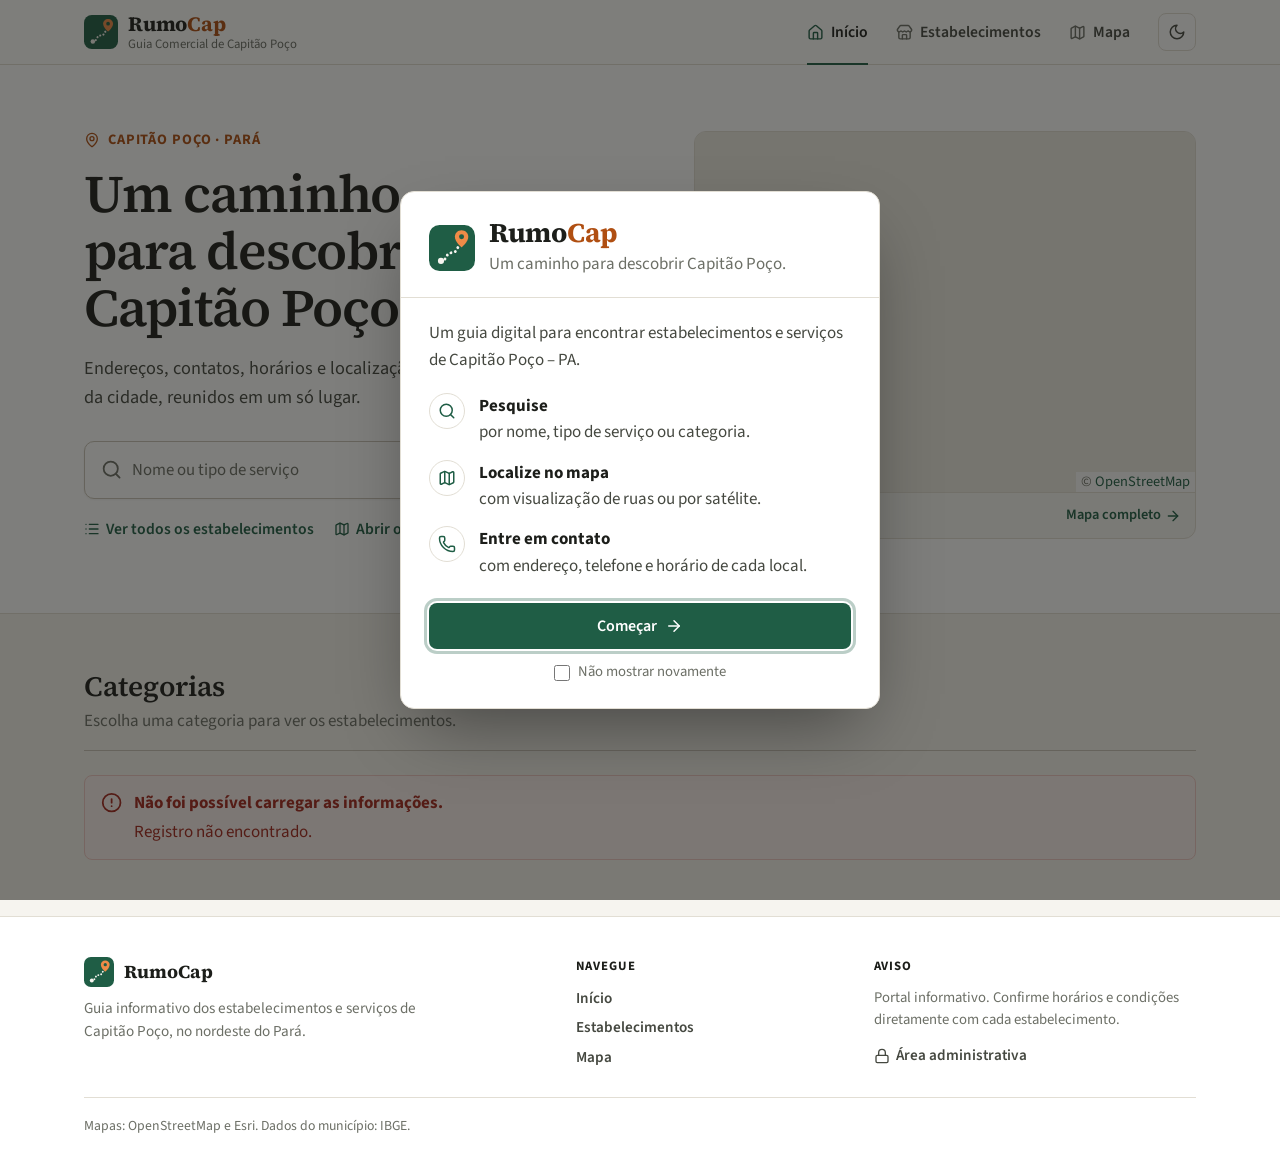
==== commit 7e79cccb: "Redesenha o visual do site com cara de guia de cidade - Fundo claro e quente, títulos em serifa (Sou" ====
--- a/src/main/resources/static/index.html
+++ b/src/main/resources/static/index.html
@@ -5,10 +5,14 @@
   <meta name="viewport" content="width=device-width, initial-scale=1">
   <title>RumoCap · Guia Comercial de Capitão Poço</title>
   <meta name="description" content="Guia digital de comércios e serviços de Capitão Poço (PA): endereços, contatos, horários e localização.">
-  <meta name="theme-color" content="#0b1322">
+  <meta name="theme-color" content="#ffffff">
   <script src="js/tema.js"></script>
   <link rel="icon" href="img/logo.svg" type="image/svg+xml">
+  <link rel="preload" href="fontes/source-serif-4-latin-wght-normal.woff2" as="font" type="font/woff2" crossorigin>
+  <link rel="preload" href="fontes/source-sans-3-latin-wght-normal.woff2" as="font" type="font/woff2" crossorigin>
+  <link rel="stylesheet" href="vendor/leaflet/leaflet.css">
   <link rel="stylesheet" href="css/estilo.css">
+  <script src="vendor/leaflet/leaflet.js"></script>
   <script type="module" src="js/inicio.js"></script>
 </head>
 <body>
@@ -16,20 +20,13 @@
   <div class="abertura" id="abertura" role="status" aria-live="polite">
     <div class="abertura__conteudo">
       <svg class="abertura__logo" viewBox="0 0 48 48" aria-hidden="true">
-        <defs>
-          <linearGradient id="abertura-fundo" x1="4" y1="2" x2="44" y2="46" gradientUnits="userSpaceOnUse">
-            <stop offset="0" stop-color="#14b8a6"/>
-            <stop offset=".5" stop-color="#0f5f5a"/>
-            <stop offset="1" stop-color="#0b1a2e"/>
-          </linearGradient>
-        </defs>
-        <rect width="48" height="48" rx="13" fill="url(#abertura-fundo)"/>
-        <path class="abertura__trilha" d="M12.5 37.5c6.5 0 4.5-8.5 11-8.5s4.5-6.8 10-7.2" fill="none" stroke="#fff"
+        <rect width="48" height="48" rx="11" fill="#1f5d45"/>
+        <path class="abertura__trilha" d="M12.5 37.5c6.5 0 4.5-8.5 11-8.5s4.5-6.8 10-7.2" fill="none" stroke="#f6f4ef"
               stroke-width="3" stroke-linecap="round"/>
-        <circle cx="12.5" cy="37.5" r="3.2" fill="#99f6e4"/>
+        <circle cx="12.5" cy="37.5" r="3.2" fill="#f6f4ef"/>
         <g class="abertura__pino">
-          <path d="M34 5.5c-3.9 0-7 3-7 6.8 0 4.9 5.9 10.2 6.5 10.7a.8.8 0 0 0 1 0c.6-.5 6.5-5.8 6.5-10.7 0-3.8-3.1-6.8-7-6.8Z" fill="#fb923c"/>
-          <circle cx="34" cy="12.3" r="2.6" fill="#0b1a2e"/>
+          <path d="M34 5.5c-3.9 0-7 3-7 6.8 0 4.9 5.9 10.2 6.5 10.7a.8.8 0 0 0 1 0c.6-.5 6.5-5.8 6.5-10.7 0-3.8-3.1-6.8-7-6.8Z" fill="#ef8b47"/>
+          <circle cx="34" cy="12.3" r="2.6" fill="#1f5d45"/>
         </g>
       </svg>
       <div class="abertura__nome">Rumo<span>Cap</span></div>
@@ -42,14 +39,16 @@
   <!-- Apresentação do projeto (pode ser ocultada com "Não mostrar novamente") -->
   <dialog class="apresentacao" id="apresentacao" aria-labelledby="apresentacao-titulo">
     <div class="apresentacao__capa">
-      <img src="img/logo.svg" alt="" width="56" height="56">
-      <h2 id="apresentacao-titulo">Rumo<span>Cap</span></h2>
-      <p class="apresentacao__lema">Um caminho para descobrir Capitão Poço.</p>
+      <img src="img/logo.svg" alt="" width="46" height="46">
+      <div>
+        <h2 id="apresentacao-titulo">Rumo<span>Cap</span></h2>
+        <p class="apresentacao__lema">Um caminho para descobrir Capitão Poço.</p>
+      </div>
+    </div>
+    <div class="apresentacao__corpo">
       <p class="apresentacao__texto">
-        Um guia digital para descobrir estabelecimentos e serviços de Capitão Poço – PA.
+        Um guia digital para encontrar estabelecimentos e serviços de Capitão Poço – PA.
       </p>
-    </div>
-    <div class="apresentacao__corpo">
       <ul class="apresentacao__lista">
         <li>
           <span class="apresentacao__icone"><svg class="icone" aria-hidden="true"><use href="img/icones.svg#search"></use></svg></span>
@@ -66,7 +65,7 @@
       </ul>
       <div class="apresentacao__rodape">
         <button type="button" class="botao botao--primario" id="apresentacao-continuar">
-          Continuar
+          Começar
           <svg class="icone" aria-hidden="true"><use href="img/icones.svg#arrow-right"></use></svg>
         </button>
         <label class="apresentacao__ocultar">
@@ -82,7 +81,7 @@
   <header class="topo">
     <div class="container topo__conteudo">
       <a class="marca" href="index.html" aria-label="RumoCap, página inicial">
-        <img src="img/logo.svg" alt="" width="40" height="40">
+        <img src="img/logo.svg" alt="" width="34" height="34">
         <span class="marca__texto">
           <span class="marca__nome">Rumo<span>Cap</span></span>
           <span class="marca__descricao">Guia Comercial de Capitão Poço</span>
@@ -104,41 +103,49 @@
   </header>
 
   <main id="conteudo">
-    <section class="hero">
-      <svg class="hero__trilha" viewBox="0 0 560 300" fill="none" aria-hidden="true">
-        <path d="M20 290c90 0 70-110 170-110s80-100 190-100 90-60 160-60" stroke="currentColor" stroke-width="4"
-              stroke-linecap="round" stroke-dasharray="0.1 16"/>
-        <circle cx="540" cy="20" r="9" fill="currentColor"/>
-      </svg>
-      <div class="container hero__conteudo">
-        <span class="hero__local">
-          <svg class="icone" aria-hidden="true"><use href="img/icones.svg#map-pin"></use></svg>
-          Capitão Poço – Pará
-        </span>
-        <h1>Um caminho para descobrir <em>Capitão Poço</em></h1>
-        <p class="hero__texto">
-          Endereços, contatos, horários e localização dos estabelecimentos da cidade, reunidos em um só lugar.
-        </p>
-
-        <form class="busca-hero" action="estabelecimentos.html" method="get" role="search">
-          <label class="busca-hero__campo">
-            <svg class="icone" aria-hidden="true"><use href="img/icones.svg#search"></use></svg>
-            <span class="visualmente-oculto">Pesquisar estabelecimento</span>
-            <input type="search" name="busca" placeholder="Nome ou tipo de serviço" autocomplete="off">
-          </label>
-          <button type="submit" class="botao botao--destaque">Buscar</button>
-        </form>
-
-        <div class="hero__atalhos">
-          <a href="estabelecimentos.html">
-            <svg class="icone" aria-hidden="true"><use href="img/icones.svg#list"></use></svg>
-            Ver todos os estabelecimentos
-          </a>
-          <a href="mapa.html">
-            <svg class="icone" aria-hidden="true"><use href="img/icones.svg#map"></use></svg>
-            Abrir o mapa
-          </a>
-        </div>
+    <section class="capa">
+      <div class="container capa__grade">
+        <div>
+          <p class="capa__local">
+            <svg class="icone" aria-hidden="true"><use href="img/icones.svg#map-pin"></use></svg>
+            Capitão Poço · Pará
+          </p>
+          <h1>Um caminho para descobrir Capitão Poço.</h1>
+          <p class="capa__texto">
+            Endereços, contatos, horários e localização dos estabelecimentos da cidade, reunidos em um só lugar.
+          </p>
+
+          <form class="busca-capa" action="estabelecimentos.html" method="get" role="search">
+            <label class="busca-capa__campo">
+              <svg class="icone" aria-hidden="true"><use href="img/icones.svg#search"></use></svg>
+              <span class="visualmente-oculto">Pesquisar estabelecimento</span>
+              <input type="search" name="busca" placeholder="Nome ou tipo de serviço" autocomplete="off">
+            </label>
+            <button type="submit" class="botao botao--primario">Buscar</button>
+          </form>
+
+          <p class="capa__atalhos">
+            <a href="estabelecimentos.html">
+              <svg class="icone" aria-hidden="true"><use href="img/icones.svg#list"></use></svg>
+              Ver todos os estabelecimentos
+            </a>
+            <a href="mapa.html">
+              <svg class="icone" aria-hidden="true"><use href="img/icones.svg#map"></use></svg>
+              Abrir o mapa
+            </a>
+          </p>
+        </div>
+
+        <figure class="capa__mapa" id="capa-mapa">
+          <div class="capa__mapa-area" id="mapa-capa" role="region" aria-label="Mapa do centro de Capitão Poço"></div>
+          <figcaption>
+            <span>Centro de Capitão Poço</span>
+            <a href="mapa.html">
+              Mapa completo
+              <svg class="icone" aria-hidden="true"><use href="img/icones.svg#arrow-right"></use></svg>
+            </a>
+          </figcaption>
+        </figure>
       </div>
     </section>
 
@@ -173,15 +180,30 @@
 
   <footer class="rodape">
     <div class="container rodape__conteudo">
-      <div class="rodape__marca">
-        <img src="img/logo.svg" alt="" width="30" height="30">
-        <span><strong>RumoCap</strong> · Guia Comercial de Capitão Poço – PA</span>
-      </div>
-      <p class="rodape__nota">Portal informativo. Confirme horários e condições diretamente com cada estabelecimento.</p>
-      <a href="admin.html">
-        <svg class="icone" aria-hidden="true"><use href="img/icones.svg#lock"></use></svg>
-        Área administrativa
-      </a>
+      <div>
+        <div class="rodape__marca">
+          <img src="img/logo.svg" alt="" width="30" height="30">
+          <strong>RumoCap</strong>
+        </div>
+        <p class="rodape__sobre">Guia informativo dos estabelecimentos e serviços de Capitão Poço, no nordeste do Pará.</p>
+      </div>
+      <nav aria-label="Rodapé">
+        <p class="rodape__titulo">Navegue</p>
+        <ul class="rodape__links">
+          <li><a href="index.html">Início</a></li>
+          <li><a href="estabelecimentos.html">Estabelecimentos</a></li>
+          <li><a href="mapa.html">Mapa</a></li>
+        </ul>
+      </nav>
+      <div>
+        <p class="rodape__titulo">Aviso</p>
+        <p class="rodape__nota">Portal informativo. Confirme horários e condições diretamente com cada estabelecimento.</p>
+        <a href="admin.html">
+          <svg class="icone" aria-hidden="true"><use href="img/icones.svg#lock"></use></svg>
+          Área administrativa
+        </a>
+      </div>
+      <p class="rodape__base">Mapas: OpenStreetMap e Esri. Dados do município: IBGE.</p>
     </div>
   </footer>
 </body>
--- a/src/main/resources/static/vendor/leaflet/leaflet.css
+++ b/src/main/resources/static/vendor/leaflet/leaflet.css
@@ -0,0 +1,661 @@
+/* required styles */
+
+.leaflet-pane,
+.leaflet-tile,
+.leaflet-marker-icon,
+.leaflet-marker-shadow,
+.leaflet-tile-container,
+.leaflet-pane > svg,
+.leaflet-pane > canvas,
+.leaflet-zoom-box,
+.leaflet-image-layer,
+.leaflet-layer {
+	position: absolute;
+	left: 0;
+	top: 0;
+	}
+.leaflet-container {
+	overflow: hidden;
+	}
+.leaflet-tile,
+.leaflet-marker-icon,
+.leaflet-marker-shadow {
+	-webkit-user-select: none;
+	   -moz-user-select: none;
+	        user-select: none;
+	  -webkit-user-drag: none;
+	}
+/* Prevents IE11 from highlighting tiles in blue */
+.leaflet-tile::selection {
+	background: transparent;
+}
+/* Safari renders non-retina tile on retina better with this, but Chrome is worse */
+.leaflet-safari .leaflet-tile {
+	image-rendering: -webkit-optimize-contrast;
+	}
+/* hack that prevents hw layers "stretching" when loading new tiles */
+.leaflet-safari .leaflet-tile-container {
+	width: 1600px;
+	height: 1600px;
+	-webkit-transform-origin: 0 0;
+	}
+.leaflet-marker-icon,
+.leaflet-marker-shadow {
+	display: block;
+	}
+/* .leaflet-container svg: reset svg max-width decleration shipped in Joomla! (joomla.org) 3.x */
+/* .leaflet-container img: map is broken in FF if you have max-width: 100% on tiles */
+.leaflet-container .leaflet-overlay-pane svg {
+	max-width: none !important;
+	max-height: none !important;
+	}
+.leaflet-container .leaflet-marker-pane img,
+.leaflet-container .leaflet-shadow-pane img,
+.leaflet-container .leaflet-tile-pane img,
+.leaflet-container img.leaflet-image-layer,
+.leaflet-container .leaflet-tile {
+	max-width: none !important;
+	max-height: none !important;
+	width: auto;
+	padding: 0;
+	}
+
+.leaflet-container img.leaflet-tile {
+	/* See: https://bugs.chromium.org/p/chromium/issues/detail?id=600120 */
+	mix-blend-mode: plus-lighter;
+}
+
+.leaflet-container.leaflet-touch-zoom {
+	-ms-touch-action: pan-x pan-y;
+	touch-action: pan-x pan-y;
+	}
+.leaflet-container.leaflet-touch-drag {
+	-ms-touch-action: pinch-zoom;
+	/* Fallback for FF which doesn't support pinch-zoom */
+	touch-action: none;
+	touch-action: pinch-zoom;
+}
+.leaflet-container.leaflet-touch-drag.leaflet-touch-zoom {
+	-ms-touch-action: none;
+	touch-action: none;
+}
+.leaflet-container {
+	-webkit-tap-highlight-color: transparent;
+}
+.leaflet-container a {
+	-webkit-tap-highlight-color: rgba(51, 181, 229, 0.4);
+}
+.leaflet-tile {
+	filter: inherit;
+	visibility: hidden;
+	}
+.leaflet-tile-loaded {
+	visibility: inherit;
+	}
+.leaflet-zoom-box {
+	width: 0;
+	height: 0;
+	-moz-box-sizing: border-box;
+	     box-sizing: border-box;
+	z-index: 800;
+	}
+/* workaround for https://bugzilla.mozilla.org/show_bug.cgi?id=888319 */
+.leaflet-overlay-pane svg {
+	-moz-user-select: none;
+	}
+
+.leaflet-pane         { z-index: 400; }
+
+.leaflet-tile-pane    { z-index: 200; }
+.leaflet-overlay-pane { z-index: 400; }
+.leaflet-shadow-pane  { z-index: 500; }
+.leaflet-marker-pane  { z-index: 600; }
+.leaflet-tooltip-pane   { z-index: 650; }
+.leaflet-popup-pane   { z-index: 700; }
+
+.leaflet-map-pane canvas { z-index: 100; }
+.leaflet-map-pane svg    { z-index: 200; }
+
+.leaflet-vml-shape {
+	width: 1px;
+	height: 1px;
+	}
+.lvml {
+	behavior: url(#default#VML);
+	display: inline-block;
+	position: absolute;
+	}
+
+
+/* control positioning */
+
+.leaflet-control {
+	position: relative;
+	z-index: 800;
+	pointer-events: visiblePainted; /* IE 9-10 doesn't have auto */
+	pointer-events: auto;
+	}
+.leaflet-top,
+.leaflet-bottom {
+	position: absolute;
+	z-index: 1000;
+	pointer-events: none;
+	}
+.leaflet-top {
+	top: 0;
+	}
+.leaflet-right {
+	right: 0;
+	}
+.leaflet-bottom {
+	bottom: 0;
+	}
+.leaflet-left {
+	left: 0;
+	}
+.leaflet-control {
+	float: left;
+	clear: both;
+	}
+.leaflet-right .leaflet-control {
+	float: right;
+	}
+.leaflet-top .leaflet-control {
+	margin-top: 10px;
+	}
+.leaflet-bottom .leaflet-control {
+	margin-bottom: 10px;
+	}
+.leaflet-left .leaflet-control {
+	margin-left: 10px;
+	}
+.leaflet-right .leaflet-control {
+	margin-right: 10px;
+	}
+
+
+/* zoom and fade animations */
+
+.leaflet-fade-anim .leaflet-popup {
+	opacity: 0;
+	-webkit-transition: opacity 0.2s linear;
+	   -moz-transition: opacity 0.2s linear;
+	        transition: opacity 0.2s linear;
+	}
+.leaflet-fade-anim .leaflet-map-pane .leaflet-popup {
+	opacity: 1;
+	}
+.leaflet-zoom-animated {
+	-webkit-transform-origin: 0 0;
+	    -ms-transform-origin: 0 0;
+	        transform-origin: 0 0;
+	}
+svg.leaflet-zoom-animated {
+	will-change: transform;
+}
+
+.leaflet-zoom-anim .leaflet-zoom-animated {
+	-webkit-transition: -webkit-transform 0.25s cubic-bezier(0,0,0.25,1);
+	   -moz-transition:    -moz-transform 0.25s cubic-bezier(0,0,0.25,1);
+	        transition:         transform 0.25s cubic-bezier(0,0,0.25,1);
+	}
+.leaflet-zoom-anim .leaflet-tile,
+.leaflet-pan-anim .leaflet-tile {
+	-webkit-transition: none;
+	   -moz-transition: none;
+	        transition: none;
+	}
+
+.leaflet-zoom-anim .leaflet-zoom-hide {
+	visibility: hidden;
+	}
+
+
+/* cursors */
+
+.leaflet-interactive {
+	cursor: pointer;
+	}
+.leaflet-grab {
+	cursor: -webkit-grab;
+	cursor:    -moz-grab;
+	cursor:         grab;
+	}
+.leaflet-crosshair,
+.leaflet-crosshair .leaflet-interactive {
+	cursor: crosshair;
+	}
+.leaflet-popup-pane,
+.leaflet-control {
+	cursor: auto;
+	}
+.leaflet-dragging .leaflet-grab,
+.leaflet-dragging .leaflet-grab .leaflet-interactive,
+.leaflet-dragging .leaflet-marker-draggable {
+	cursor: move;
+	cursor: -webkit-grabbing;
+	cursor:    -moz-grabbing;
+	cursor:         grabbing;
+	}
+
+/* marker & overlays interactivity */
+.leaflet-marker-icon,
+.leaflet-marker-shadow,
+.leaflet-image-layer,
+.leaflet-pane > svg path,
+.leaflet-tile-container {
+	pointer-events: none;
+	}
+
+.leaflet-marker-icon.leaflet-interactive,
+.leaflet-image-layer.leaflet-interactive,
+.leaflet-pane > svg path.leaflet-interactive,
+svg.leaflet-image-layer.leaflet-interactive path {
+	pointer-events: visiblePainted; /* IE 9-10 doesn't have auto */
+	pointer-events: auto;
+	}
+
+/* visual tweaks */
+
+.leaflet-container {
+	background: #ddd;
+	outline-offset: 1px;
+	}
+.leaflet-container a {
+	color: #0078A8;
+	}
+.leaflet-zoom-box {
+	border: 2px dotted #38f;
+	background: rgba(255,255,255,0.5);
+	}
+
+
+/* general typography */
+.leaflet-container {
+	font-family: "Helvetica Neue", Arial, Helvetica, sans-serif;
+	font-size: 12px;
+	font-size: 0.75rem;
+	line-height: 1.5;
+	}
+
+
+/* general toolbar styles */
+
+.leaflet-bar {
+	box-shadow: 0 1px 5px rgba(0,0,0,0.65);
+	border-radius: 4px;
+	}
+.leaflet-bar a {
+	background-color: #fff;
+	border-bottom: 1px solid #ccc;
+	width: 26px;
+	height: 26px;
+	line-height: 26px;
+	display: block;
+	text-align: center;
+	text-decoration: none;
+	color: black;
+	}
+.leaflet-bar a,
+.leaflet-control-layers-toggle {
+	background-position: 50% 50%;
+	background-repeat: no-repeat;
+	display: block;
+	}
+.leaflet-bar a:hover,
+.leaflet-bar a:focus {
+	background-color: #f4f4f4;
+	}
+.leaflet-bar a:first-child {
+	border-top-left-radius: 4px;
+	border-top-right-radius: 4px;
+	}
+.leaflet-bar a:last-child {
+	border-bottom-left-radius: 4px;
+	border-bottom-right-radius: 4px;
+	border-bottom: none;
+	}
+.leaflet-bar a.leaflet-disabled {
+	cursor: default;
+	background-color: #f4f4f4;
+	color: #bbb;
+	}
+
+.leaflet-touch .leaflet-bar a {
+	width: 30px;
+	height: 30px;
+	line-height: 30px;
+	}
+.leaflet-touch .leaflet-bar a:first-child {
+	border-top-left-radius: 2px;
+	border-top-right-radius: 2px;
+	}
+.leaflet-touch .leaflet-bar a:last-child {
+	border-bottom-left-radius: 2px;
+	border-bottom-right-radius: 2px;
+	}
+
+/* zoom control */
+
+.leaflet-control-zoom-in,
+.leaflet-control-zoom-out {
+	font: bold 18px 'Lucida Console', Monaco, monospace;
+	text-indent: 1px;
+	}
+
+.leaflet-touch .leaflet-control-zoom-in, .leaflet-touch .leaflet-control-zoom-out  {
+	font-size: 22px;
+	}
+
+
+/* layers control */
+
+.leaflet-control-layers {
+	box-shadow: 0 1px 5px rgba(0,0,0,0.4);
+	background: #fff;
+	border-radius: 5px;
+	}
+.leaflet-control-layers-toggle {
+	background-image: url(images/layers.png);
+	width: 36px;
+	height: 36px;
+	}
+.leaflet-retina .leaflet-control-layers-toggle {
+	background-image: url(images/layers-2x.png);
+	background-size: 26px 26px;
+	}
+.leaflet-touch .leaflet-control-layers-toggle {
+	width: 44px;
+	height: 44px;
+	}
+.leaflet-control-layers .leaflet-control-layers-list,
+.leaflet-control-layers-expanded .leaflet-control-layers-toggle {
+	display: none;
+	}
+.leaflet-control-layers-expanded .leaflet-control-layers-list {
+	display: block;
+	position: relative;
+	}
+.leaflet-control-layers-expanded {
+	padding: 6px 10px 6px 6px;
+	color: #333;
+	background: #fff;
+	}
+.leaflet-control-layers-scrollbar {
+	overflow-y: scroll;
+	overflow-x: hidden;
+	padding-right: 5px;
+	}
+.leaflet-control-layers-selector {
+	margin-top: 2px;
+	position: relative;
+	top: 1px;
+	}
+.leaflet-control-layers label {
+	display: block;
+	font-size: 13px;
+	font-size: 1.08333em;
+	}
+.leaflet-control-layers-separator {
+	height: 0;
+	border-top: 1px solid #ddd;
+	margin: 5px -10px 5px -6px;
+	}
+
+/* Default icon URLs */
+.leaflet-default-icon-path { /* used only in path-guessing heuristic, see L.Icon.Default */
+	background-image: url(images/marker-icon.png);
+	}
+
+
+/* attribution and scale controls */
+
+.leaflet-container .leaflet-control-attribution {
+	background: #fff;
+	background: rgba(255, 255, 255, 0.8);
+	margin: 0;
+	}
+.leaflet-control-attribution,
+.leaflet-control-scale-line {
+	padding: 0 5px;
+	color: #333;
+	line-height: 1.4;
+	}
+.leaflet-control-attribution a {
+	text-decoration: none;
+	}
+.leaflet-control-attribution a:hover,
+.leaflet-control-attribution a:focus {
+	text-decoration: underline;
+	}
+.leaflet-attribution-flag {
+	display: inline !important;
+	vertical-align: baseline !important;
+	width: 1em;
+	height: 0.6669em;
+	}
+.leaflet-left .leaflet-control-scale {
+	margin-left: 5px;
+	}
+.leaflet-bottom .leaflet-control-scale {
+	margin-bottom: 5px;
+	}
+.leaflet-control-scale-line {
+	border: 2px solid #777;
+	border-top: none;
+	line-height: 1.1;
+	padding: 2px 5px 1px;
+	white-space: nowrap;
+	-moz-box-sizing: border-box;
+	     box-sizing: border-box;
+	background: rgba(255, 255, 255, 0.8);
+	text-shadow: 1px 1px #fff;
+	}
+.leaflet-control-scale-line:not(:first-child) {
+	border-top: 2px solid #777;
+	border-bottom: none;
+	margin-top: -2px;
+	}
+.leaflet-control-scale-line:not(:first-child):not(:last-child) {
+	border-bottom: 2px solid #777;
+	}
+
+.leaflet-touch .leaflet-control-attribution,
+.leaflet-touch .leaflet-control-layers,
+.leaflet-touch .leaflet-bar {
+	box-shadow: none;
+	}
+.leaflet-touch .leaflet-control-layers,
+.leaflet-touch .leaflet-bar {
+	border: 2px solid rgba(0,0,0,0.2);
+	background-clip: padding-box;
+	}
+
+
+/* popup */
+
+.leaflet-popup {
+	position: absolute;
+	text-align: center;
+	margin-bottom: 20px;
+	}
+.leaflet-popup-content-wrapper {
+	padding: 1px;
+	text-align: left;
+	border-radius: 12px;
+	}
+.leaflet-popup-content {
+	margin: 13px 24px 13px 20px;
+	line-height: 1.3;
+	font-size: 13px;
+	font-size: 1.08333em;
+	min-height: 1px;
+	}
+.leaflet-popup-content p {
+	margin: 17px 0;
+	margin: 1.3em 0;
+	}
+.leaflet-popup-tip-container {
+	width: 40px;
+	height: 20px;
+	position: absolute;
+	left: 50%;
+	margin-top: -1px;
+	margin-left: -20px;
+	overflow: hidden;
+	pointer-events: none;
+	}
+.leaflet-popup-tip {
+	width: 17px;
+	height: 17px;
+	padding: 1px;
+
+	margin: -10px auto 0;
+	pointer-events: auto;
+
+	-webkit-transform: rotate(45deg);
+	   -moz-transform: rotate(45deg);
+	    -ms-transform: rotate(45deg);
+	        transform: rotate(45deg);
+	}
+.leaflet-popup-content-wrapper,
+.leaflet-popup-tip {
+	background: white;
+	color: #333;
+	box-shadow: 0 3px 14px rgba(0,0,0,0.4);
+	}
+.leaflet-container a.leaflet-popup-close-button {
+	position: absolute;
+	top: 0;
+	right: 0;
+	border: none;
+	text-align: center;
+	width: 24px;
+	height: 24px;
+	font: 16px/24px Tahoma, Verdana, sans-serif;
+	color: #757575;
+	text-decoration: none;
+	background: transparent;
+	}
+.leaflet-container a.leaflet-popup-close-button:hover,
+.leaflet-container a.leaflet-popup-close-button:focus {
+	color: #585858;
+	}
+.leaflet-popup-scrolled {
+	overflow: auto;
+	}
+
+.leaflet-oldie .leaflet-popup-content-wrapper {
+	-ms-zoom: 1;
+	}
+.leaflet-oldie .leaflet-popup-tip {
+	width: 24px;
+	margin: 0 auto;
+
+	-ms-filter: "progid:DXImageTransform.Microsoft.Matrix(M11=0.70710678, M12=0.70710678, M21=-0.70710678, M22=0.70710678)";
+	filter: progid:DXImageTransform.Microsoft.Matrix(M11=0.70710678, M12=0.70710678, M21=-0.70710678, M22=0.70710678);
+	}
+
+.leaflet-oldie .leaflet-control-zoom,
+.leaflet-oldie .leaflet-control-layers,
+.leaflet-oldie .leaflet-popup-content-wrapper,
+.leaflet-oldie .leaflet-popup-tip {
+	border: 1px solid #999;
+	}
+
+
+/* div icon */
+
+.leaflet-div-icon {
+	background: #fff;
+	border: 1px solid #666;
+	}
+
+
+/* Tooltip */
+/* Base styles for the element that has a tooltip */
+.leaflet-tooltip {
+	position: absolute;
+	padding: 6px;
+	background-color: #fff;
+	border: 1px solid #fff;
+	border-radius: 3px;
+	color: #222;
+	white-space: nowrap;
+	-webkit-user-select: none;
+	-moz-user-select: none;
+	-ms-user-select: none;
+	user-select: none;
+	pointer-events: none;
+	box-shadow: 0 1px 3px rgba(0,0,0,0.4);
+	}
+.leaflet-tooltip.leaflet-interactive {
+	cursor: pointer;
+	pointer-events: auto;
+	}
+.leaflet-tooltip-top:before,
+.leaflet-tooltip-bottom:before,
+.leaflet-tooltip-left:before,
+.leaflet-tooltip-right:before {
+	position: absolute;
+	pointer-events: none;
+	border: 6px solid transparent;
+	background: transparent;
+	content: "";
+	}
+
+/* Directions */
+
+.leaflet-tooltip-bottom {
+	margin-top: 6px;
+}
+.leaflet-tooltip-top {
+	margin-top: -6px;
+}
+.leaflet-tooltip-bottom:before,
+.leaflet-tooltip-top:before {
+	left: 50%;
+	margin-left: -6px;
+	}
+.leaflet-tooltip-top:before {
+	bottom: 0;
+	margin-bottom: -12px;
+	border-top-color: #fff;
+	}
+.leaflet-tooltip-bottom:before {
+	top: 0;
+	margin-top: -12px;
+	margin-left: -6px;
+	border-bottom-color: #fff;
+	}
+.leaflet-tooltip-left {
+	margin-left: -6px;
+}
+.leaflet-tooltip-right {
+	margin-left: 6px;
+}
+.leaflet-tooltip-left:before,
+.leaflet-tooltip-right:before {
+	top: 50%;
+	margin-top: -6px;
+	}
+.leaflet-tooltip-left:before {
+	right: 0;
+	margin-right: -12px;
+	border-left-color: #fff;
+	}
+.leaflet-tooltip-right:before {
+	left: 0;
+	margin-left: -12px;
+	border-right-color: #fff;
+	}
+
+/* Printing */
+
+@media print {
+	/* Prevent printers from removing background-images of controls. */
+	.leaflet-control {
+		-webkit-print-color-adjust: exact;
+		print-color-adjust: exact;
+		}
+	}
--- a/src/main/resources/static/css/estilo.css
+++ b/src/main/resources/static/css/estilo.css
@@ -2,110 +2,146 @@
    RumoCap - Guia Comercial de Capitão Poço
    Estilos das páginas públicas (a área administrativa complementa com admin.css)
 
+   Linguagem visual: guia de cidade impresso. Fundo claro e quente, títulos com
+   serifa, verde-escuro como cor principal e laranja (a "capital da laranja")
+   só em detalhes. Linhas finas separam as áreas; sombras só onde algo flutua.
+
    Temas: o atributo data-theme="light" | "dark" no <html> é definido por
    js/tema.js. As cores ficam em variáveis; os componentes usam só as variáveis.
    ============================================================================= */
 
+/* ---------- Fontes (arquivos locais, licença OFL em /fontes) ---------- */
+
+@font-face {
+  font-family: "Source Sans 3";
+  font-style: normal;
+  font-weight: 200 900;
+  font-display: swap;
+  src: url("../fontes/source-sans-3-latin-wght-normal.woff2") format("woff2");
+  unicode-range: U+0000-00FF, U+0131, U+0152-0153, U+02BB-02BC, U+02C6, U+02DA, U+02DC, U+0304, U+0308, U+0329,
+    U+2000-206F, U+20AC, U+2122, U+2191, U+2193, U+2212, U+2215, U+FEFF, U+FFFD;
+}
+@font-face {
+  font-family: "Source Sans 3";
+  font-style: normal;
+  font-weight: 200 900;
+  font-display: swap;
+  src: url("../fontes/source-sans-3-latin-ext-wght-normal.woff2") format("woff2");
+  unicode-range: U+0100-02BA, U+02BD-02C5, U+02C7-02CC, U+02CE-02D7, U+02DD-02FF, U+0304, U+0308, U+0329,
+    U+1D00-1DBF, U+1E00-1E9F, U+1EF2-1EFF, U+2020, U+20A0-20AB, U+20AD-20C0, U+2113, U+2C60-2C7F, U+A720-A7FF;
+}
+@font-face {
+  font-family: "Source Serif 4";
+  font-style: normal;
+  font-weight: 200 900;
+  font-display: swap;
+  src: url("../fontes/source-serif-4-latin-wght-normal.woff2") format("woff2");
+  unicode-range: U+0000-00FF, U+0131, U+0152-0153, U+02BB-02BC, U+02C6, U+02DA, U+02DC, U+0304, U+0308, U+0329,
+    U+2000-206F, U+20AC, U+2122, U+2191, U+2193, U+2212, U+2215, U+FEFF, U+FFFD;
+}
+@font-face {
+  font-family: "Source Serif 4";
+  font-style: normal;
+  font-weight: 200 900;
+  font-display: swap;
+  src: url("../fontes/source-serif-4-latin-ext-wght-normal.woff2") format("woff2");
+  unicode-range: U+0100-02BA, U+02BD-02C5, U+02C7-02CC, U+02CE-02D7, U+02DD-02FF, U+0304, U+0308, U+0329,
+    U+1D00-1DBF, U+1E00-1E9F, U+1EF2-1EFF, U+2020, U+20A0-20AB, U+20AD-20C0, U+2113, U+2C60-2C7F, U+A720-A7FF;
+}
+
+/* ---------- Cores e medidas ---------- */
+
 :root {
   color-scheme: light;
 
   /* Superfícies e textos */
-  --fundo: #e9edf3;
-  --fundo-2: #dfe5ee;
+  --fundo: #f6f4ef;
+  --fundo-2: #efece4;
   --superficie: #ffffff;
-  --superficie-2: #f3f5f9;
-  --superficie-3: #e7ebf2;
-  --borda: #d8dfe9;
-  --borda-forte: #bcc6d4;
-  --texto: #0b1322;
-  --texto-2: #354155;
-  --texto-3: #5a677c;
-
-  /* Cor principal (verde-azulado) e de destaque (laranja) */
-  --primaria: #0f766e;
-  --primaria-hover: #0b5f58;
+  --superficie-2: #f8f7f3;
+  --superficie-3: #ece9e1;
+  --borda: #e2ded4;
+  --borda-forte: #cbc5b8;
+  --texto: #1c1e1a;
+  --texto-2: #454840;
+  --texto-3: #6c6f66;
+
+  /* Cor principal (verde-escuro) e de destaque (laranja) */
+  --primaria: #1f5d45;
+  --primaria-hover: #174a37;
   --primaria-contraste: #ffffff;
-  --primaria-texto: #0d6b64;
-  --primaria-suave: #dcf3ee;
-  --primaria-suave-texto: #0b5f58;
-  --destaque: #c2410c;
-  --destaque-hover: #9a3412;
+  --primaria-texto: #1f5d45;
+  --primaria-suave: #e7efe9;
+  --primaria-suave-texto: #174a37;
+  --destaque: #c95a14;
+  --destaque-hover: #a84a10;
   --destaque-contraste: #ffffff;
-  --destaque-texto: #c2410c;
-  --anel-foco: rgb(15 118 110 / 0.28);
-
-  --perigo: #dc2626;
-  --perigo-hover: #b91c1c;
-  --perigo-texto: #b91c1c;
-  --perigo-fundo: #fef2f2;
-  --perigo-borda: #fecaca;
-  --sucesso: #15803d;
-
-  /* Mistura das cores de categoria com a superfície */
+  --destaque-texto: #b04f12;
+  --anel-foco: rgb(31 93 69 / 0.3);
+
+  --perigo: #b42318;
+  --perigo-hover: #912018;
+  --perigo-texto: #a3261c;
+  --perigo-fundo: #fcf0ee;
+  --perigo-borda: #f1c9c3;
+  --sucesso: #2f7a3e;
+
+  /* Mistura das cores de categoria com o tema */
   --cat-intensidade: 100%;
-  --cat-fundo: 12%;
-
-  /* Elementos sempre escuros (topo, capa, rodapé) */
-  --escuro-1: #0b1322;
-  --escuro-2: #111c30;
-  --escuro-3: #1a2740;
-  --escuro-borda: rgb(255 255 255 / 0.1);
-  --escuro-texto: #e6ebf3;
-  --escuro-texto-2: #a9b5c8;
-
-  --raio-sm: 8px;
-  --raio: 12px;
-  --raio-lg: 18px;
-  --sombra-1: 0 1px 2px rgb(11 19 34 / 0.07), 0 1px 1px rgb(11 19 34 / 0.04);
-  --sombra-2: 0 1px 2px rgb(11 19 34 / 0.06), 0 10px 28px -10px rgb(11 19 34 / 0.2);
-  --sombra-3: 0 24px 56px -18px rgb(11 19 34 / 0.42);
-  --brilho-borda: inset 0 1px 0 rgb(255 255 255 / 0.6);
-
-  --altura-topo: 68px;
-  --largura: 1180px;
-  --fonte: "Segoe UI", system-ui, -apple-system, Roboto, "Helvetica Neue", Arial, sans-serif;
+  --cat-fundo: 10%;
+
+  --raio-sm: 6px;
+  --raio: 8px;
+  --raio-lg: 12px;
+  --sombra-1: 0 1px 2px rgb(28 30 26 / 0.05);
+  --sombra-2: 0 1px 2px rgb(28 30 26 / 0.05), 0 8px 24px -12px rgb(28 30 26 / 0.18);
+  --sombra-3: 0 2px 6px rgb(28 30 26 / 0.06), 0 18px 40px -16px rgb(28 30 26 / 0.3);
+
+  --altura-topo: 64px;
+  --largura: 1160px;
+  --fonte: "Source Sans 3", "Segoe UI", system-ui, -apple-system, Roboto, Arial, sans-serif;
+  --fonte-titulo: "Source Serif 4", Georgia, "Times New Roman", serif;
 }
 
 :root[data-theme="dark"] {
   color-scheme: dark;
 
-  --fundo: #080d18;
-  --fundo-2: #0c1322;
-  --superficie: #111a2b;
-  --superficie-2: #172236;
-  --superficie-3: #1e2b44;
-  --borda: #22304a;
-  --borda-forte: #33445f;
-  --texto: #eaf0f8;
-  --texto-2: #b6c2d4;
-  --texto-3: #8594ac;
-
-  --primaria: #2dd4bf;
-  --primaria-hover: #5eead4;
-  --primaria-contraste: #042f2c;
-  --primaria-texto: #5eead4;
-  --primaria-suave: rgb(45 212 191 / 0.12);
-  --primaria-suave-texto: #99f6e4;
-  --destaque: #fb923c;
-  --destaque-hover: #fdba74;
-  --destaque-contraste: #231003;
-  --destaque-texto: #fdba74;
-  --anel-foco: rgb(45 212 191 / 0.35);
-
-  --perigo: #ef4444;
-  --perigo-hover: #f87171;
-  --perigo-texto: #fca5a5;
-  --perigo-fundo: rgb(239 68 68 / 0.12);
-  --perigo-borda: rgb(239 68 68 / 0.35);
-  --sucesso: #4ade80;
-
-  --cat-intensidade: 55%;
-  --cat-fundo: 24%;
-
-  --sombra-1: 0 1px 2px rgb(0 0 0 / 0.4);
-  --sombra-2: 0 1px 2px rgb(0 0 0 / 0.35), 0 12px 30px -12px rgb(0 0 0 / 0.7);
-  --sombra-3: 0 28px 60px -18px rgb(0 0 0 / 0.8);
-  --brilho-borda: inset 0 1px 0 rgb(255 255 255 / 0.04);
+  --fundo: #141512;
+  --fundo-2: #181916;
+  --superficie: #1d1e1b;
+  --superficie-2: #222420;
+  --superficie-3: #2a2c27;
+  --borda: #2f312c;
+  --borda-forte: #44473f;
+  --texto: #ecebe4;
+  --texto-2: #c3c2b9;
+  --texto-3: #979990;
+
+  --primaria: #2f7a58;
+  --primaria-hover: #378a64;
+  --primaria-contraste: #ffffff;
+  --primaria-texto: #95cdad;
+  --primaria-suave: rgb(140 199 166 / 0.12);
+  --primaria-suave-texto: #b7e0c8;
+  --destaque: #ef8b47;
+  --destaque-hover: #f4a46c;
+  --destaque-contraste: #2a1405;
+  --destaque-texto: #f09a5e;
+  --anel-foco: rgb(140 199 166 / 0.35);
+
+  --perigo: #e5584b;
+  --perigo-hover: #ec7a6f;
+  --perigo-texto: #f0a197;
+  --perigo-fundo: rgb(229 88 75 / 0.12);
+  --perigo-borda: rgb(229 88 75 / 0.35);
+  --sucesso: #7cc98b;
+
+  --cat-intensidade: 62%;
+  --cat-fundo: 20%;
+
+  --sombra-1: 0 1px 2px rgb(0 0 0 / 0.3);
+  --sombra-2: 0 1px 2px rgb(0 0 0 / 0.3), 0 10px 28px -12px rgb(0 0 0 / 0.6);
+  --sombra-3: 0 2px 6px rgb(0 0 0 / 0.3), 0 20px 44px -16px rgb(0 0 0 / 0.75);
 }
 
 /* Cor de cada categoria (definida em style="--cor-categoria:...") adaptada ao tema */
@@ -127,11 +163,12 @@
   display: flex;
   flex-direction: column;
   font-family: var(--fonte);
-  font-size: 16px;
+  font-size: 1.0625rem;
   line-height: 1.55;
   color: var(--texto);
   background: var(--fundo);
   -webkit-font-smoothing: antialiased;
+  text-rendering: optimizeLegibility;
 }
 
 /* Transição suave só no momento da troca de tema */
@@ -144,15 +181,18 @@
 img { display: block; max-width: 100%; }
 
 a { color: var(--primaria-texto); text-decoration: none; }
-a:hover { text-decoration: underline; }
-
-h1, h2, h3 { margin: 0; line-height: 1.2; letter-spacing: -0.015em; }
+a:hover { text-decoration: underline; text-underline-offset: 3px; }
+
+h1, h2, h3 { margin: 0; line-height: 1.2; }
+h1, h2 { font-family: var(--fonte-titulo); font-weight: 600; letter-spacing: -0.01em; }
 p { margin: 0; }
-code { font-size: 0.9em; padding: 1px 5px; border-radius: 5px; background: var(--superficie-3); }
+code { font-size: 0.9em; padding: 1px 5px; border-radius: 4px; background: var(--superficie-3); }
 
 button, input, select, textarea { font: inherit; color: inherit; }
 
 :focus-visible { outline: 3px solid var(--anel-foco); outline-offset: 2px; }
+
+::selection { background: color-mix(in srgb, var(--primaria) 22%, transparent); }
 
 [hidden] { display: none !important; }
 
@@ -160,7 +200,10 @@
   width: 100%;
   max-width: var(--largura);
   margin-inline: auto;
-  padding-inline: 20px;
+  padding-inline: 24px;
+}
+@media (max-width: 560px) {
+  .container { padding-inline: 16px; }
 }
 
 .icone { width: 1.25em; height: 1.25em; flex-shrink: 0; }
@@ -180,91 +223,94 @@
   left: 12px; top: -60px;
   z-index: 2000;
   padding: 10px 16px;
-  border-radius: var(--raio-sm);
+  border-radius: var(--raio);
   background: var(--primaria);
   color: var(--primaria-contraste);
   font-weight: 600;
 }
 .pular-conteudo:focus { top: 12px; }
 
-/* ---------- Topo e menu (sempre escuro, nos dois temas) ---------- */
+/* ---------- Topo e menu ---------- */
 
 .topo {
   position: sticky;
   top: 0;
   z-index: 1000;
-  background: rgb(11 19 34 / 0.94);
-  backdrop-filter: saturate(160%) blur(12px);
-  border-bottom: 1px solid var(--escuro-borda);
-  box-shadow: 0 8px 24px -16px rgb(0 0 0 / 0.6);
-  color: var(--escuro-texto);
+  background: color-mix(in srgb, var(--superficie) 94%, transparent);
+  backdrop-filter: saturate(140%) blur(10px);
+  border-bottom: 1px solid var(--borda);
+  color: var(--texto);
 }
 
 .topo__conteudo {
   position: relative;
   display: flex;
   align-items: center;
-  gap: 12px;
+  gap: 8px;
   height: var(--altura-topo);
 }
 
 .marca {
   display: flex;
   align-items: center;
-  gap: 11px;
+  gap: 10px;
   margin-right: auto;
-  color: #fff;
+  color: var(--texto);
 }
 .marca:hover { text-decoration: none; }
-.marca img { width: 40px; height: 40px; }
-
-.marca__texto { display: flex; flex-direction: column; line-height: 1.15; }
-.marca__nome { font-size: 1.24rem; font-weight: 800; letter-spacing: -0.03em; }
-.marca__nome span { color: #fb923c; }
-.marca__descricao { font-size: 0.76rem; color: var(--escuro-texto-2); }
-
-.menu { display: flex; gap: 4px; }
+.marca img { width: 34px; height: 34px; }
+
+.marca__texto { display: flex; flex-direction: column; line-height: 1.1; }
+.marca__nome { font-family: var(--fonte-titulo); font-size: 1.28rem; font-weight: 700; letter-spacing: -0.01em; }
+.marca__nome span { color: var(--destaque-texto); }
+.marca__descricao { margin-top: 1px; font-size: 0.8rem; color: var(--texto-3); }
+
+.menu { display: flex; align-self: stretch; gap: 4px; }
 
 .menu a {
+  position: relative;
   display: inline-flex;
   align-items: center;
-  gap: 8px;
-  padding: 9px 15px;
-  border-radius: 999px;
-  color: var(--escuro-texto-2);
-  font-size: 0.95rem;
+  gap: 7px;
+  padding: 0 12px;
+  color: var(--texto-2);
+  font-size: 0.98rem;
   font-weight: 600;
 }
-.menu a .icone { width: 18px; height: 18px; }
-.menu a:hover { background: rgb(255 255 255 / 0.07); color: #fff; text-decoration: none; }
-.menu a[aria-current="page"] {
-  background: rgb(45 212 191 / 0.14);
-  color: #5eead4;
-  box-shadow: inset 0 0 0 1px rgb(45 212 191 / 0.25);
+.menu a .icone { width: 17px; height: 17px; color: var(--texto-3); }
+.menu a:hover { color: var(--texto); text-decoration: none; }
+.menu a[aria-current="page"] { color: var(--texto); }
+.menu a[aria-current="page"] .icone { color: var(--primaria-texto); }
+.menu a[aria-current="page"]::after {
+  content: "";
+  position: absolute;
+  left: 12px; right: 12px; bottom: -1px;
+  height: 2px;
+  background: var(--primaria);
 }
 
 .topo-botao {
   display: inline-grid;
   place-items: center;
-  width: 42px; height: 42px;
-  border: 1px solid var(--escuro-borda);
-  border-radius: 11px;
-  background: rgb(255 255 255 / 0.05);
-  color: var(--escuro-texto);
+  width: 38px; height: 38px;
+  border: 1px solid var(--borda);
+  border-radius: var(--raio);
+  background: var(--superficie);
+  color: var(--texto-2);
   cursor: pointer;
-  transition: background-color 0.15s, border-color 0.15s;
-}
-.topo-botao:hover { background: rgb(255 255 255 / 0.1); border-color: rgb(255 255 255 / 0.2); }
-.topo-botao .icone { width: 20px; height: 20px; }
+  transition: background-color 0.15s, border-color 0.15s, color 0.15s;
+}
+.topo-botao:hover { background: var(--superficie-2); border-color: var(--borda-forte); color: var(--texto); }
+.topo-botao .icone { width: 18px; height: 18px; }
 
 /* O botão de tema mostra o ícone do tema para o qual vai mudar. */
 .tema-botao .icone-sol { display: none; }
-[data-theme="dark"] .tema-botao .icone-sol { display: block; color: #fcd34d; }
+[data-theme="dark"] .tema-botao .icone-sol { display: block; }
 [data-theme="dark"] .tema-botao .icone-lua { display: none; }
 
 /* Ordem no topo: marca, menu, tema, botão do menu (celular) */
 .menu { order: 1; }
-.tema-botao { order: 2; }
+.tema-botao { order: 2; margin-left: 8px; }
 .menu-botao { order: 3; display: none; }
 
 @media (max-width: 760px) {
@@ -276,13 +322,16 @@
     left: 0; right: 0;
     display: none;
     flex-direction: column;
-    padding: 10px 16px 16px;
-    background: var(--escuro-2);
-    border-bottom: 1px solid var(--escuro-borda);
-    box-shadow: var(--sombra-3);
+    gap: 0;
+    padding: 6px 16px 12px;
+    background: var(--superficie);
+    border-bottom: 1px solid var(--borda);
+    box-shadow: var(--sombra-2);
   }
   .menu.aberto { display: flex; }
-  .menu a { padding: 12px 14px; border-radius: 10px; }
+  .menu a { padding: 13px 4px; border-bottom: 1px solid var(--borda); }
+  .menu a:last-child { border-bottom: 0; }
+  .menu a[aria-current="page"]::after { left: 0; right: auto; top: 12px; bottom: 12px; width: 2px; height: auto; margin-left: -10px; }
 }
 
 @media (max-width: 400px) {
@@ -296,47 +345,37 @@
   align-items: center;
   justify-content: center;
   gap: 8px;
-  min-height: 44px;
-  padding: 10px 18px;
+  min-height: 42px;
+  padding: 9px 16px;
   border: 1px solid transparent;
-  border-radius: 11px;
+  border-radius: var(--raio);
   background: none;
-  font-size: 0.95rem;
-  font-weight: 700;
+  font-size: 0.97rem;
+  font-weight: 600;
   line-height: 1.2;
   white-space: nowrap;
   cursor: pointer;
-  transition: background-color 0.15s, border-color 0.15s, color 0.15s, box-shadow 0.15s, transform 0.15s;
+  transition: background-color 0.15s, border-color 0.15s, color 0.15s;
 }
 .botao:hover { text-decoration: none; }
-.botao:active:not(:disabled) { transform: translateY(1px); }
 .botao .icone { width: 18px; height: 18px; }
 .botao:disabled { opacity: 0.55; cursor: not-allowed; }
 
-.botao--primario {
-  background: var(--primaria);
-  color: var(--primaria-contraste);
-  box-shadow: 0 6px 16px -8px var(--primaria);
-}
+.botao--primario { background: var(--primaria); color: var(--primaria-contraste); }
 .botao--primario:hover:not(:disabled) { background: var(--primaria-hover); }
 
-.botao--destaque {
-  background: var(--destaque);
-  color: var(--destaque-contraste);
-  box-shadow: 0 6px 16px -8px var(--destaque);
-}
+.botao--destaque { background: var(--destaque); color: var(--destaque-contraste); }
 .botao--destaque:hover:not(:disabled) { background: var(--destaque-hover); }
 
 .botao--secundario {
   background: var(--superficie);
   border-color: var(--borda-forte);
   color: var(--texto);
-  box-shadow: var(--sombra-1);
 }
 .botao--secundario:hover:not(:disabled) { background: var(--superficie-2); border-color: var(--texto-3); }
 
-.botao--whatsapp { background: #15803d; color: #fff; box-shadow: 0 6px 16px -8px #15803d; }
-.botao--whatsapp:hover:not(:disabled) { background: #166534; }
+.botao--whatsapp { background: #1f7a45; color: #fff; }
+.botao--whatsapp:hover:not(:disabled) { background: #186139; }
 
 .botao--perigo { background: var(--perigo); color: #fff; }
 .botao--perigo:hover:not(:disabled) { background: var(--perigo-hover); }
@@ -346,135 +385,133 @@
 
 .botao--icone { width: 40px; min-height: 40px; padding: 0; }
 
-/* ---------- Página inicial ---------- */
-
-.hero {
-  position: relative;
-  overflow: hidden;
-  color: #fff;
-  background:
-    radial-gradient(900px 440px at 90% -10%, rgb(251 146 60 / 0.22), transparent 62%),
-    radial-gradient(760px 420px at -10% 115%, rgb(20 184 166 / 0.32), transparent 60%),
-    linear-gradient(160deg, #0f2a3a 0%, var(--escuro-1) 55%, #0a1020 100%);
-}
-
-.hero::after {
-  content: "";
-  position: absolute;
-  inset: 0;
-  background-image: radial-gradient(rgb(255 255 255 / 0.08) 1px, transparent 1px);
-  background-size: 22px 22px;
-  mask-image: linear-gradient(to left, #000, transparent 70%);
-  pointer-events: none;
-}
-
-/* Trilha pontilhada decorativa (a ideia de "rumo") */
-.hero__trilha {
-  position: absolute;
-  right: -40px; bottom: -30px;
-  width: min(560px, 60vw);
-  color: rgb(94 234 212 / 0.22);
-  pointer-events: none;
-}
-
-.hero__conteudo {
-  position: relative;
-  z-index: 1;
-  padding-block: 76px 88px;
-}
-
-.hero__local {
-  display: inline-flex;
+/* ---------- Página inicial: capa ---------- */
+
+.capa {
+  border-bottom: 1px solid var(--borda);
+  background: var(--superficie);
+}
+
+.capa__grade {
+  display: grid;
+  grid-template-columns: minmax(0, 1.05fr) minmax(0, 0.95fr);
+  align-items: center;
+  gap: 56px;
+  padding-block: 64px 72px;
+}
+
+.capa__local {
+  display: flex;
   align-items: center;
   gap: 8px;
-  padding: 6px 13px;
-  border: 1px solid rgb(255 255 255 / 0.16);
-  border-radius: 999px;
-  background: rgb(255 255 255 / 0.07);
-  font-size: 0.86rem;
+  color: var(--destaque-texto);
+  font-size: 0.9rem;
+  font-weight: 700;
+  letter-spacing: 0.06em;
+  text-transform: uppercase;
+}
+.capa__local .icone { width: 16px; height: 16px; }
+
+.capa h1 {
+  margin-top: 14px;
+  font-size: clamp(2.1rem, 4.4vw, 3.3rem);
   font-weight: 600;
-}
-.hero__local .icone { width: 16px; height: 16px; color: #fb923c; }
-
-.hero h1 {
-  max-width: 760px;
+  line-height: 1.08;
+  letter-spacing: -0.02em;
+  text-wrap: balance;
+}
+
+.capa__texto {
+  max-width: 520px;
   margin-top: 18px;
-  font-size: clamp(2rem, 4.6vw, 3.25rem);
-  font-weight: 800;
-  letter-spacing: -0.035em;
-}
-.hero h1 em { font-style: normal; color: #5eead4; }
-
-.hero__texto {
-  max-width: 620px;
-  margin-top: 14px;
-  font-size: 1.12rem;
-  color: rgb(230 235 243 / 0.82);
-}
-
-.busca-hero {
+  color: var(--texto-2);
+  font-size: 1.14rem;
+}
+
+.busca-capa {
   display: flex;
   gap: 8px;
-  max-width: 660px;
+  max-width: 560px;
   margin-top: 30px;
-  padding: 8px;
-  border: 1px solid var(--borda);
-  border-radius: 16px;
-  background: var(--superficie);
-  box-shadow: 0 24px 48px -16px rgb(0 0 0 / 0.55);
-}
-
-.busca-hero__campo {
+  padding: 6px;
+  border: 1px solid var(--borda-forte);
+  border-radius: 10px;
+  background: var(--superficie);
+  box-shadow: var(--sombra-1);
+  transition: border-color 0.15s, box-shadow 0.15s;
+}
+.busca-capa:focus-within { border-color: var(--primaria); box-shadow: 0 0 0 4px var(--anel-foco); }
+
+.busca-capa__campo {
   flex: 1;
   display: flex;
   align-items: center;
   gap: 10px;
   min-width: 0;
-  padding-inline: 12px;
+  padding-inline: 10px;
   color: var(--texto-3);
 }
 
-.busca-hero input {
+.busca-capa input {
   flex: 1;
   min-width: 0;
-  padding: 11px 0;
+  padding: 9px 0;
   border: 0;
   outline: 0;
   background: transparent;
   color: var(--texto);
   font-size: 1.05rem;
 }
-.busca-hero input::placeholder { color: var(--texto-3); }
-
-.hero__atalhos { display: flex; flex-wrap: wrap; gap: 10px; margin-top: 22px; }
-
-.hero__atalhos a {
-  display: inline-flex;
-  align-items: center;
-  gap: 8px;
-  padding: 8px 15px;
-  border: 1px solid rgb(255 255 255 / 0.18);
-  border-radius: 999px;
-  background: rgb(255 255 255 / 0.06);
-  color: #fff;
-  font-size: 0.93rem;
-  font-weight: 600;
-  transition: background-color 0.15s, border-color 0.15s;
-}
-.hero__atalhos a:hover { background: rgb(255 255 255 / 0.13); border-color: rgb(255 255 255 / 0.3); text-decoration: none; }
-.hero__atalhos .icone { width: 17px; height: 17px; }
+.busca-capa input::placeholder { color: var(--texto-3); }
+
+.capa__atalhos {
+  display: flex;
+  flex-wrap: wrap;
+  gap: 6px 20px;
+  margin-top: 18px;
+  color: var(--texto-3);
+  font-size: 0.98rem;
+}
+.capa__atalhos a { display: inline-flex; align-items: center; gap: 6px; font-weight: 600; }
+.capa__atalhos .icone { width: 16px; height: 16px; }
+
+/* Mapa real do centro da cidade, ao lado do texto */
+.capa__mapa {
+  margin: 0;
+  overflow: hidden;
+  border: 1px solid var(--borda);
+  border-radius: var(--raio-lg);
+  background: var(--superficie-2);
+}
+.capa__mapa-area { isolation: isolate; height: 360px; background: var(--fundo-2); }
+.capa__mapa figcaption {
+  display: flex;
+  align-items: center;
+  justify-content: space-between;
+  gap: 12px;
+  padding: 11px 14px;
+  border-top: 1px solid var(--borda);
+  color: var(--texto-3);
+  font-size: 0.9rem;
+}
+.capa__mapa figcaption a { display: inline-flex; align-items: center; gap: 4px; font-weight: 600; white-space: nowrap; }
+.capa__mapa figcaption .icone { width: 16px; height: 16px; }
+
+@media (max-width: 900px) {
+  .capa__grade { grid-template-columns: 1fr; gap: 36px; padding-block: 44px 48px; }
+  .capa__mapa-area { height: 260px; }
+}
 
 @media (max-width: 560px) {
-  .hero__conteudo { padding-block: 48px 56px; }
-  .busca-hero .botao { padding-inline: 14px; }
-  .busca-hero input { font-size: 1rem; }
+  .busca-capa .botao { padding-inline: 14px; }
+  .busca-capa input { font-size: 1rem; }
 }
 
 /* ---------- Seções ---------- */
 
-.secao { padding-block: 60px; }
+.secao { padding-block: 56px; }
 .secao--compacta { padding-block: 28px 64px; }
-.secao--alternada { background: var(--fundo-2); border-block: 1px solid var(--borda); }
+.secao--alternada { background: var(--superficie); border-block: 1px solid var(--borda); }
 
 .secao__cabecalho {
   display: flex;
@@ -482,93 +519,90 @@
   align-items: flex-end;
   justify-content: space-between;
   gap: 16px;
-  margin-bottom: 26px;
+  margin-bottom: 24px;
+  padding-bottom: 16px;
+  border-bottom: 1px solid var(--borda-forte);
 }
 
 .secao__rotulo {
   display: inline-block;
   margin-bottom: 6px;
   color: var(--destaque-texto);
-  font-size: 0.78rem;
-  font-weight: 800;
+  font-size: 0.8rem;
+  font-weight: 700;
   letter-spacing: 0.08em;
   text-transform: uppercase;
 }
-.secao__titulo { font-size: 1.6rem; font-weight: 800; letter-spacing: -0.025em; }
-.secao__subtitulo { margin-top: 6px; color: var(--texto-3); }
-
-/* ---------- Categorias ---------- */
+.secao__titulo { font-size: 1.75rem; }
+.secao__subtitulo { margin-top: 4px; color: var(--texto-3); }
+
+/* ---------- Categorias (índice) ---------- */
 
 .grade-categorias {
   display: grid;
-  grid-template-columns: repeat(auto-fill, minmax(290px, 1fr));
+  grid-template-columns: repeat(3, minmax(0, 1fr));
+  column-gap: 40px;
+}
+
+.categoria {
+  --cor-categoria: #1f5d45;
+  display: flex;
+  align-items: center;
   gap: 14px;
-}
-
-.categoria {
-  --cor-categoria: #0f766e;
-  display: flex;
-  align-items: center;
-  gap: 14px;
-  padding: 16px 18px;
-  border: 1px solid var(--borda);
-  border-radius: var(--raio);
-  background: var(--superficie);
+  min-height: 64px;
+  padding: 12px 4px;
+  border-bottom: 1px solid var(--borda);
   color: var(--texto);
-  box-shadow: var(--sombra-1), var(--brilho-borda);
-  transition: border-color 0.15s, box-shadow 0.15s, transform 0.15s;
-}
-.categoria:hover {
-  text-decoration: none;
-  border-color: color-mix(in srgb, var(--cat-cor) 55%, var(--borda));
-  box-shadow: var(--sombra-2);
-  transform: translateY(-2px);
-}
+}
+.categoria:hover { text-decoration: none; }
+.categoria:hover .categoria__nome { color: var(--primaria-texto); text-decoration: underline; text-underline-offset: 3px; }
 
 .categoria__icone {
   display: grid;
   place-items: center;
   flex-shrink: 0;
-  width: 46px; height: 46px;
-  border-radius: 12px;
+  width: 38px; height: 38px;
+  border: 1px solid var(--borda);
+  border-radius: 50%;
+  background: var(--superficie);
   color: var(--cat-cor);
-  background: var(--cat-suave);
-}
-.categoria__icone .icone { width: 24px; height: 24px; }
-
-.categoria__texto { display: flex; flex: 1; flex-direction: column; min-width: 0; }
-.categoria__nome { font-weight: 700; line-height: 1.3; }
-.categoria__total { font-size: 0.85rem; color: var(--texto-3); }
-
-.categoria__seta { width: 18px; height: 18px; color: var(--texto-3); transition: transform 0.15s, color 0.15s; }
-.categoria:hover .categoria__seta { color: var(--cat-cor); transform: translateX(3px); }
-
-@media (max-width: 420px) {
-  .grade-categorias { gap: 10px; }
-  .categoria { padding: 13px 14px; }
+}
+.categoria__icone .icone { width: 19px; height: 19px; }
+
+.categoria__texto { display: flex; flex: 1; align-items: baseline; justify-content: space-between; gap: 12px; min-width: 0; }
+.categoria__nome { font-size: 1.05rem; font-weight: 600; line-height: 1.3; }
+.categoria__total { flex-shrink: 0; font-size: 0.9rem; color: var(--texto-3); font-variant-numeric: tabular-nums; }
+
+.categoria__seta { width: 16px; height: 16px; color: var(--borda-forte); transition: transform 0.15s, color 0.15s; }
+.categoria:hover .categoria__seta { color: var(--primaria-texto); transform: translateX(2px); }
+
+@media (max-width: 900px) {
+  .grade-categorias { grid-template-columns: repeat(2, minmax(0, 1fr)); column-gap: 28px; }
+}
+@media (max-width: 560px) {
+  .grade-categorias { grid-template-columns: 1fr; }
 }
 
 /* ---------- Cards de estabelecimentos ---------- */
 
 .grade-cards {
   display: grid;
-  grid-template-columns: repeat(auto-fill, minmax(290px, 1fr));
-  gap: 18px;
+  grid-template-columns: repeat(auto-fill, minmax(300px, 1fr));
+  gap: 16px;
 }
 
 .card {
   border: 1px solid var(--borda);
   border-radius: var(--raio-lg);
   background: var(--superficie);
-  box-shadow: var(--sombra-1), var(--brilho-borda);
-  transition: border-color 0.15s, box-shadow 0.15s, transform 0.15s;
-}
-.card:hover { border-color: var(--borda-forte); box-shadow: var(--sombra-2); transform: translateY(-3px); }
+  transition: border-color 0.15s, box-shadow 0.15s;
+}
+.card:hover { border-color: var(--borda-forte); box-shadow: var(--sombra-2); }
 
 .card__link {
   display: flex;
   flex-direction: column;
-  gap: 14px;
+  gap: 12px;
   height: 100%;
   padding: 20px;
   color: inherit;
@@ -577,7 +611,8 @@
 
 .card__topo { display: flex; align-items: center; gap: 14px; }
 .card__titulo { min-width: 0; }
-.card__nome { font-size: 1.08rem; font-weight: 700; line-height: 1.3; }
+.card__nome { font-size: 1.12rem; font-weight: 700; line-height: 1.3; }
+.card:hover .card__nome { color: var(--primaria-texto); }
 
 .card__descricao {
   display: -webkit-box;
@@ -585,7 +620,7 @@
   -webkit-box-orient: vertical;
   overflow: hidden;
   color: var(--texto-2);
-  font-size: 0.95rem;
+  font-size: 0.98rem;
 }
 
 .card__rodape {
@@ -594,10 +629,10 @@
   justify-content: space-between;
   gap: 12px;
   margin-top: auto;
-  padding-top: 14px;
+  padding-top: 12px;
   border-top: 1px solid var(--borda);
   color: var(--texto-3);
-  font-size: 0.9rem;
+  font-size: 0.92rem;
 }
 
 .card__endereco { display: flex; align-items: center; gap: 6px; min-width: 0; }
@@ -609,77 +644,80 @@
   align-items: center;
   gap: 2px;
   color: var(--primaria-texto);
-  font-weight: 700;
+  font-weight: 600;
   white-space: nowrap;
 }
 .card__mais .icone { width: 16px; height: 16px; transition: transform 0.15s; }
-.card:hover .card__mais .icone { transform: translateX(3px); }
+.card:hover .card__mais .icone { transform: translateX(2px); }
 
 /* Imagem/logo ou ícone da categoria */
 .avatar {
-  --cor-categoria: #0f766e;
+  --cor-categoria: #1f5d45;
   display: grid;
   place-items: center;
   flex-shrink: 0;
-  width: 56px; height: 56px;
+  width: 52px; height: 52px;
   overflow: hidden;
-  border: 1px solid color-mix(in srgb, var(--cat-cor) 22%, var(--superficie));
-  border-radius: 14px;
+  border: 1px solid var(--borda);
+  border-radius: 10px;
   color: var(--cat-cor);
   background: var(--cat-suave);
 }
 .avatar img { width: 100%; height: 100%; object-fit: contain; background: #fff; }
-.avatar .icone { width: 26px; height: 26px; }
-
-.avatar--grande { width: 128px; height: 128px; border-radius: 22px; }
-.avatar--grande .icone { width: 52px; height: 52px; }
-.avatar--pequeno { width: 42px; height: 42px; border-radius: 11px; }
+.avatar .icone { width: 24px; height: 24px; }
+
+.avatar--grande { width: 120px; height: 120px; border-radius: 14px; }
+.avatar--grande .icone { width: 48px; height: 48px; }
+.avatar--pequeno { width: 40px; height: 40px; border-radius: 8px; }
 .avatar--pequeno .icone { width: 20px; height: 20px; }
 
+/* Nome da categoria com um ponto na cor dela */
 .selo {
-  --cor-categoria: #0f766e;
+  --cor-categoria: #1f5d45;
   display: inline-flex;
   align-items: center;
-  gap: 6px;
-  margin-top: 5px;
-  padding: 3px 10px;
-  border-radius: 999px;
-  background: var(--cat-suave);
-  color: color-mix(in srgb, var(--cat-cor) 80%, var(--texto));
-  font-size: 0.78rem;
-  font-weight: 700;
+  gap: 7px;
+  margin-top: 3px;
+  color: var(--texto-3);
+  font-size: 0.88rem;
+  font-weight: 600;
   white-space: nowrap;
 }
-a.selo:hover { text-decoration: none; filter: brightness(1.08); }
+.selo::before {
+  content: "";
+  width: 8px; height: 8px;
+  flex-shrink: 0;
+  border-radius: 50%;
+  background: var(--cat-cor);
+}
+a.selo:hover { color: var(--texto); }
 
 /* ---------- Cabeçalho das páginas internas e filtros ---------- */
 
 .pagina-cabecalho {
-  padding-block: 38px 28px;
+  padding-block: 40px 26px;
   border-bottom: 1px solid var(--borda);
-  background:
-    radial-gradient(700px 240px at 100% 0%, var(--primaria-suave), transparent 70%),
-    var(--superficie);
-}
-.pagina-cabecalho h1 { font-size: clamp(1.65rem, 3vw, 2.15rem); font-weight: 800; letter-spacing: -0.03em; }
+  background: var(--superficie);
+}
+.pagina-cabecalho h1 { font-size: clamp(1.8rem, 3.2vw, 2.4rem); }
 .pagina-cabecalho p { margin-top: 6px; color: var(--texto-3); }
 
-.filtros { display: flex; flex-direction: column; gap: 14px; margin-top: 22px; }
+.filtros { display: flex; flex-direction: column; gap: 16px; margin-top: 24px; }
 
 .campo-busca { position: relative; display: flex; align-items: center; max-width: 560px; }
-.campo-busca > .icone { position: absolute; left: 14px; color: var(--texto-3); pointer-events: none; }
+.campo-busca > .icone { position: absolute; left: 13px; width: 19px; height: 19px; color: var(--texto-3); pointer-events: none; }
 
 .campo-busca input {
   width: 100%;
-  padding: 12px 16px 12px 46px;
+  padding: 11px 14px 11px 42px;
   border: 1px solid var(--borda-forte);
-  border-radius: 12px;
-  background: var(--superficie-2);
+  border-radius: var(--raio);
+  background: var(--superficie);
   font-size: 1rem;
-  transition: border-color 0.15s, box-shadow 0.15s, background-color 0.15s;
+  transition: border-color 0.15s, box-shadow 0.15s;
 }
 .campo-busca input::placeholder { color: var(--texto-3); }
-.campo-busca input:focus { outline: none; border-color: var(--primaria); background: var(--superficie); box-shadow: 0 0 0 4px var(--anel-foco); }
+.campo-busca input:focus { outline: none; border-color: var(--primaria); box-shadow: 0 0 0 4px var(--anel-foco); }
 
 .chips {
   display: flex;
@@ -696,34 +734,33 @@
 }
 
 .chip {
-  --cor-categoria: #0f766e;
+  --cor-categoria: #1f5d45;
   display: inline-flex;
   flex-shrink: 0;
   align-items: center;
   gap: 7px;
-  padding: 8px 14px;
+  padding: 6px 13px;
   border: 1px solid var(--borda-forte);
   border-radius: 999px;
   background: var(--superficie);
   color: var(--texto-2);
-  font-size: 0.9rem;
+  font-size: 0.93rem;
   font-weight: 600;
   white-space: nowrap;
   cursor: pointer;
   transition: background-color 0.15s, border-color 0.15s, color 0.15s;
 }
 .chip .icone { width: 16px; height: 16px; color: var(--cat-cor); }
-.chip:hover { border-color: var(--cat-cor); color: var(--texto); }
+.chip:hover { border-color: var(--texto-3); color: var(--texto); }
 .chip[aria-pressed="true"] {
-  border-color: var(--cor-categoria);
-  background: var(--cor-categoria);
-  color: #fff;
-  box-shadow: 0 6px 14px -8px var(--cor-categoria);
-}
-.chip[aria-pressed="true"] .icone { color: #fff; }
-.chip__total { font-weight: 500; opacity: 0.75; }
-
-.resumo-resultados { margin-bottom: 18px; color: var(--texto-3); font-size: 0.95rem; }
+  border-color: var(--texto);
+  background: var(--texto);
+  color: var(--superficie);
+}
+.chip[aria-pressed="true"] .icone { color: inherit; }
+.chip__total { font-weight: 500; opacity: 0.7; font-variant-numeric: tabular-nums; }
+
+.resumo-resultados { margin-bottom: 16px; color: var(--texto-3); font-size: 0.97rem; }
 
 /* ---------- Estados: carregando, vazio e erro ---------- */
 
@@ -733,8 +770,8 @@
   background-size: 400% 100%;
   animation: brilho 1.3s ease infinite;
 }
-.esqueleto--categoria { height: 80px; }
-.esqueleto--card { height: 196px; border-radius: var(--raio-lg); }
+.esqueleto--categoria { height: 52px; margin-block: 6px; }
+.esqueleto--card { height: 180px; border-radius: var(--raio-lg); }
 .esqueleto--detalhe { height: 220px; border-radius: var(--raio-lg); }
 
 @keyframes brilho {
@@ -744,7 +781,7 @@
 
 .vazio {
   grid-column: 1 / -1;
-  padding: 52px 24px;
+  padding: 48px 24px;
   border: 1px dashed var(--borda-forte);
   border-radius: var(--raio-lg);
   background: var(--superficie);
@@ -754,14 +791,15 @@
 .vazio__icone {
   display: inline-grid;
   place-items: center;
-  width: 64px; height: 64px;
+  width: 56px; height: 56px;
   margin-bottom: 14px;
+  border: 1px solid var(--borda);
   border-radius: 50%;
-  background: var(--primaria-suave);
-  color: var(--primaria-texto);
-}
-.vazio__icone .icone { width: 30px; height: 30px; }
-.vazio h2, .vazio h3 { font-size: 1.15rem; color: var(--texto); }
+  background: var(--superficie-2);
+  color: var(--texto-3);
+}
+.vazio__icone .icone { width: 26px; height: 26px; }
+.vazio h2, .vazio h3 { font-size: 1.25rem; color: var(--texto); }
 .vazio p { max-width: 460px; margin: 6px auto 0; }
 .vazio .botao { margin-top: 18px; }
 
@@ -781,7 +819,7 @@
 
 /* ---------- Página de detalhes ---------- */
 
-.detalhe { padding-block: 26px 64px; }
+.detalhe { padding-block: 24px 64px; }
 
 .voltar {
   display: inline-flex;
@@ -796,19 +834,16 @@
 .detalhe__cabecalho {
   display: flex;
   align-items: flex-start;
-  gap: 26px;
+  gap: 28px;
   padding: 28px;
   border: 1px solid var(--borda);
   border-radius: var(--raio-lg);
-  background:
-    radial-gradient(600px 220px at 100% 0%, var(--primaria-suave), transparent 70%),
-    var(--superficie);
-  box-shadow: var(--sombra-2), var(--brilho-borda);
-}
-
-.detalhe__titulo { font-size: clamp(1.55rem, 3.2vw, 2.2rem); font-weight: 800; letter-spacing: -0.03em; }
-.detalhe__cabecalho .selo { margin-top: 10px; font-size: 0.84rem; }
-.detalhe__descricao { max-width: 720px; margin-top: 14px; color: var(--texto-2); font-size: 1.05rem; }
+  background: var(--superficie);
+}
+
+.detalhe__titulo { font-size: clamp(1.8rem, 3.4vw, 2.5rem); }
+.detalhe__cabecalho .selo { margin-top: 8px; font-size: 0.95rem; }
+.detalhe__descricao { max-width: 720px; margin-top: 14px; color: var(--texto-2); font-size: 1.08rem; }
 .detalhe__acoes { display: flex; flex-wrap: wrap; gap: 10px; margin-top: 20px; }
 
 .detalhe__grade {
@@ -823,9 +858,15 @@
   border: 1px solid var(--borda);
   border-radius: var(--raio-lg);
   background: var(--superficie);
-  box-shadow: var(--sombra-1), var(--brilho-borda);
-}
-.painel__titulo { margin-bottom: 16px; font-size: 1.05rem; font-weight: 800; }
+}
+.painel__titulo {
+  margin-bottom: 18px;
+  padding-bottom: 12px;
+  border-bottom: 1px solid var(--borda);
+  font-family: var(--fonte-titulo);
+  font-size: 1.3rem;
+  font-weight: 600;
+}
 
 .informacoes { display: grid; gap: 20px; margin: 0; padding: 0; list-style: none; }
 .informacao { display: flex; gap: 14px; }
@@ -834,17 +875,18 @@
   display: grid;
   place-items: center;
   flex-shrink: 0;
-  width: 42px; height: 42px;
-  border-radius: 11px;
-  background: var(--primaria-suave);
+  width: 36px; height: 36px;
+  border: 1px solid var(--borda);
+  border-radius: 50%;
   color: var(--primaria-texto);
 }
+.informacao__icone .icone { width: 18px; height: 18px; }
 
 .informacao__rotulo {
   color: var(--texto-3);
-  font-size: 0.78rem;
+  font-size: 0.8rem;
   font-weight: 700;
-  letter-spacing: 0.05em;
+  letter-spacing: 0.06em;
   text-transform: uppercase;
 }
 .informacao__valor { margin-top: 2px; white-space: pre-line; overflow-wrap: anywhere; }
@@ -854,7 +896,7 @@
 .contatos li { display: flex; align-items: center; gap: 8px; overflow-wrap: anywhere; }
 .contatos .icone { width: 17px; height: 17px; color: var(--texto-3); }
 .contatos a { font-weight: 600; }
-.contatos__rotulo { color: var(--texto-3); font-size: 0.9rem; }
+.contatos__rotulo { color: var(--texto-3); font-size: 0.92rem; }
 
 .mapa-mini {
   isolation: isolate;
@@ -877,7 +919,7 @@
   color: var(--texto-3);
   text-align: center;
 }
-.sem-localizacao > .icone { width: 34px; height: 34px; }
+.sem-localizacao > .icone { width: 32px; height: 32px; }
 
 @media (max-width: 900px) {
   .detalhe__grade { grid-template-columns: 1fr; }
@@ -885,7 +927,7 @@
 
 @media (max-width: 620px) {
   .detalhe__cabecalho { flex-direction: column; gap: 18px; padding: 20px; }
-  .avatar--grande { width: 96px; height: 96px; border-radius: 18px; }
+  .avatar--grande { width: 88px; height: 88px; border-radius: 12px; }
   .painel { padding: 18px; }
   .detalhe__acoes .botao { flex: 1; }
 }
@@ -903,17 +945,16 @@
   top: 16px; left: 16px; bottom: 16px;
   display: flex;
   flex-direction: column;
-  gap: 14px;
-  width: 380px;
+  gap: 16px;
+  width: 370px;
   max-height: calc(100% - 32px);
   height: max-content;
   padding: 18px;
   overflow-y: auto;
   border: 1px solid var(--borda);
   border-radius: var(--raio-lg);
-  background: color-mix(in srgb, var(--superficie) 96%, transparent);
-  backdrop-filter: blur(10px);
-  box-shadow: var(--sombra-3), var(--brilho-borda);
+  background: var(--superficie);
+  box-shadow: var(--sombra-3);
   scrollbar-width: thin;
 }
 
@@ -924,36 +965,36 @@
   justify-content: space-between;
   gap: 4px 12px;
 }
-.mapa-painel h1 { font-size: 1.12rem; font-weight: 800; }
-.mapa-painel__contagem { color: var(--texto-3); font-size: 0.86rem; }
+.mapa-painel h1 { font-size: 1.4rem; }
+.mapa-painel__contagem { color: var(--texto-3); font-size: 0.9rem; }
 
 .mapa-painel .campo-busca { max-width: none; }
 .mapa-painel .campo-busca input { padding-right: 88px; }
 .mapa-busca__botao {
   position: absolute;
   right: 5px;
-  min-height: 36px;
-  padding: 6px 12px;
-  border-radius: 9px;
-  font-size: 0.88rem;
+  min-height: 34px;
+  padding: 5px 12px;
+  border-radius: var(--raio-sm);
+  font-size: 0.9rem;
 }
 
 .mapa-painel .chips { flex-wrap: wrap; overflow: visible; }
-.mapa-painel .chip { padding: 6px 11px; font-size: 0.85rem; }
+.mapa-painel .chip { padding: 5px 11px; font-size: 0.88rem; }
 
 .mapa-painel__titulo-secao {
   margin-bottom: 8px;
   color: var(--texto-3);
-  font-size: 0.74rem;
-  font-weight: 800;
+  font-size: 0.78rem;
+  font-weight: 700;
   letter-spacing: 0.07em;
   text-transform: uppercase;
 }
 
 /* Resultados da pesquisa */
 .resultados { display: grid; gap: 12px; }
-.resultados__grupo { display: grid; gap: 4px; margin: 0; padding: 0; list-style: none; }
-.resultados__nota { color: var(--texto-3); font-size: 0.88rem; }
+.resultados__grupo { display: grid; gap: 2px; margin: 0; padding: 0; list-style: none; }
+.resultados__nota { color: var(--texto-3); font-size: 0.9rem; }
 
 .resultado {
   display: flex;
@@ -961,61 +1002,67 @@
   gap: 10px;
   width: 100%;
   padding: 8px 10px;
-  border: 1px solid transparent;
-  border-radius: 10px;
+  border: 0;
+  border-radius: var(--raio);
   background: none;
   color: var(--texto);
   text-align: left;
   cursor: pointer;
 }
-.resultado:hover { background: var(--superficie-2); border-color: var(--borda); }
+.resultado:hover { background: var(--superficie-2); }
 .resultado > .icone { width: 18px; height: 18px; color: var(--texto-3); }
 .resultado__texto { display: flex; flex-direction: column; min-width: 0; line-height: 1.3; }
-.resultado__nome { font-weight: 650; overflow: hidden; text-overflow: ellipsis; white-space: nowrap; }
-.resultado__sub { color: var(--texto-3); font-size: 0.82rem; overflow: hidden; text-overflow: ellipsis; white-space: nowrap; }
+.resultado__nome { font-weight: 600; overflow: hidden; text-overflow: ellipsis; white-space: nowrap; }
+.resultado__sub { color: var(--texto-3); font-size: 0.86rem; overflow: hidden; text-overflow: ellipsis; white-space: nowrap; }
 
 /* Dados do município (IBGE) */
 .municipio {
-  border: 1px solid var(--borda);
-  border-radius: var(--raio);
-  background: var(--superficie-2);
+  border-top: 1px solid var(--borda);
+  margin-inline: -18px;
+  margin-bottom: -18px;
 }
 .municipio summary {
   display: flex;
   align-items: center;
   gap: 10px;
-  padding: 11px 14px;
-  font-weight: 700;
+  padding: 14px 18px;
+  font-weight: 600;
   cursor: pointer;
   list-style: none;
 }
+.municipio summary:hover { background: var(--superficie-2); }
 .municipio summary::-webkit-details-marker { display: none; }
 .municipio summary > .icone { width: 18px; height: 18px; color: var(--primaria-texto); }
 .municipio__seta { margin-left: auto; width: 18px; height: 18px; color: var(--texto-3); transition: transform 0.2s; }
 .municipio[open] .municipio__seta { transform: rotate(90deg); }
 
-.municipio__corpo { display: grid; gap: 10px; padding: 0 14px 14px; }
-.municipio__dados { display: grid; grid-template-columns: 1fr 1fr; gap: 8px; margin: 0; }
-.municipio__dado {
-  padding: 9px 11px;
+.municipio__corpo { display: grid; gap: 12px; padding: 0 18px 18px; }
+.municipio__dados {
+  display: grid;
+  grid-template-columns: 1fr 1fr;
+  margin: 0;
   border: 1px solid var(--borda);
-  border-radius: 10px;
-  background: var(--superficie);
-}
-.municipio__dado dt { color: var(--texto-3); font-size: 0.72rem; font-weight: 700; letter-spacing: 0.05em; text-transform: uppercase; }
-.municipio__dado dd { margin: 2px 0 0; font-weight: 700; }
+  border-radius: var(--raio);
+  overflow: hidden;
+}
+.municipio__dado { padding: 9px 12px; border-bottom: 1px solid var(--borda); }
+/* O primeiro dado ocupa a linha inteira; os seguintes formam pares. */
+.municipio__dado:not(.municipio__dado--inteiro):nth-child(odd) { border-left: 1px solid var(--borda); }
+.municipio__dado:last-child { border-bottom: 0; }
+.municipio__dado dt { color: var(--texto-3); font-size: 0.74rem; font-weight: 700; letter-spacing: 0.05em; text-transform: uppercase; }
+.municipio__dado dd { margin: 2px 0 0; font-weight: 700; font-variant-numeric: tabular-nums; }
 .municipio__dado--inteiro { grid-column: 1 / -1; }
-.municipio__dado--inteiro dd { font-weight: 600; font-size: 0.92rem; }
-.municipio__fonte { color: var(--texto-3); font-size: 0.78rem; }
-.municipio__acoes .botao { width: 100%; min-height: 38px; padding-block: 7px; font-size: 0.88rem; }
+.municipio__dado--inteiro dd { font-weight: 600; font-size: 0.95rem; }
+.municipio__fonte { color: var(--texto-3); font-size: 0.82rem; }
+.municipio__acoes .botao { width: 100%; min-height: 38px; padding-block: 7px; font-size: 0.92rem; }
 
 /* Controles próprios sobre o mapa (camadas e localização) */
 .controle-camadas {
   display: flex;
   gap: 2px;
-  padding: 4px;
+  padding: 3px;
   border: 1px solid var(--borda) !important;
-  border-radius: 12px !important;
+  border-radius: var(--raio) !important;
   background: var(--superficie);
   box-shadow: var(--sombra-2) !important;
 }
@@ -1023,31 +1070,31 @@
   display: inline-flex;
   align-items: center;
   gap: 6px;
-  padding: 7px 11px;
+  padding: 6px 11px;
   border: 0;
-  border-radius: 9px;
+  border-radius: var(--raio-sm);
   background: none;
   color: var(--texto-2);
-  font-size: 0.85rem;
-  font-weight: 700;
+  font-size: 0.9rem;
+  font-weight: 600;
   cursor: pointer;
 }
 .controle-camadas button .icone { width: 16px; height: 16px; }
 .controle-camadas button:hover { background: var(--superficie-2); color: var(--texto); }
-.controle-camadas button[aria-pressed="true"] { background: var(--primaria); color: var(--primaria-contraste); }
+.controle-camadas button[aria-pressed="true"] { background: var(--texto); color: var(--superficie); }
 
 .controle-botoes {
   display: grid;
   overflow: hidden;
   border: 1px solid var(--borda) !important;
-  border-radius: 12px !important;
+  border-radius: var(--raio) !important;
   background: var(--superficie);
   box-shadow: var(--sombra-2) !important;
 }
 .controle-botoes button {
   display: grid;
   place-items: center;
-  width: 42px; height: 42px;
+  width: 40px; height: 40px;
   border: 0;
   background: none;
   color: var(--texto-2);
@@ -1055,20 +1102,20 @@
 }
 .controle-botoes button + button { border-top: 1px solid var(--borda); }
 .controle-botoes button:hover { background: var(--superficie-2); color: var(--primaria-texto); }
-.controle-botoes .icone { width: 20px; height: 20px; }
+.controle-botoes .icone { width: 19px; height: 19px; }
 
 .mapa-aviso {
   display: flex;
   align-items: flex-start;
   gap: 12px;
   padding: 12px 14px;
-  border: 1px solid color-mix(in srgb, var(--primaria) 30%, var(--borda));
+  border: 1px solid color-mix(in srgb, var(--primaria) 25%, var(--borda));
   border-radius: var(--raio);
   background: var(--primaria-suave);
 }
 .mapa-aviso > .icone { width: 20px; height: 20px; margin-top: 2px; color: var(--primaria-texto); }
-.mapa-aviso strong { display: block; font-size: 0.93rem; }
-.mapa-aviso p { margin-top: 2px; color: var(--texto-2); font-size: 0.86rem; }
+.mapa-aviso strong { display: block; font-size: 0.96rem; }
+.mapa-aviso p { margin-top: 2px; color: var(--texto-2); font-size: 0.9rem; }
 
 @media (max-width: 860px) {
   .mapa-painel {
@@ -1079,6 +1126,9 @@
     padding: 12px;
   }
   .mapa-painel .chips { flex-wrap: nowrap; overflow-x: auto; }
+  .municipio { margin-inline: -12px; margin-bottom: -12px; }
+  .municipio summary { padding-inline: 12px; }
+  .municipio__corpo { padding: 0 12px 12px; }
 }
 
 /* Marcadores (L.divIcon) com a cor e o ícone da categoria */
@@ -1087,32 +1137,32 @@
 .marcador__pino {
   display: grid;
   place-items: center;
-  width: 36px; height: 36px;
+  width: 34px; height: 34px;
   border: 2px solid #fff;
   border-radius: 50% 50% 50% 0;
-  background: var(--cor-categoria, #0f766e);
+  background: var(--cor-categoria, #1f5d45);
   transform: rotate(-45deg);
-  box-shadow: 0 4px 12px rgb(0 0 0 / 0.4);
+  box-shadow: 0 2px 6px rgb(0 0 0 / 0.35);
   transition: transform 0.15s;
 }
-.marcador:hover .marcador__pino { transform: rotate(-45deg) scale(1.1); }
-.marcador__pino .icone { width: 17px; height: 17px; color: #fff; transform: rotate(45deg); }
-
-.marcador--local .marcador__pino { background: var(--escuro-1); }
+.marcador:hover .marcador__pino { transform: rotate(-45deg) scale(1.08); }
+.marcador__pino .icone { width: 16px; height: 16px; color: #fff; transform: rotate(45deg); }
+
+.marcador--local .marcador__pino { background: #1c1e1a; }
 
 /* Leaflet adaptado aos temas */
-.leaflet-container { font-family: var(--fonte); background: var(--fundo-2); }
+.leaflet-container { font-family: var(--fonte); font-size: 0.9rem; background: var(--fundo-2); }
 .leaflet-popup-content-wrapper, .leaflet-popup-tip {
   background: var(--superficie);
   color: var(--texto);
   box-shadow: var(--sombra-3);
 }
-.leaflet-popup-content-wrapper { border: 1px solid var(--borda); border-radius: 14px; }
+.leaflet-popup-content-wrapper { border: 1px solid var(--borda); border-radius: var(--raio-lg); }
 .leaflet-popup-content { margin: 14px 16px; }
 .leaflet-container a.leaflet-popup-close-button { color: var(--texto-3); }
-.leaflet-bar { border: 1px solid var(--borda) !important; border-radius: 12px !important; overflow: hidden; box-shadow: var(--sombra-2) !important; }
+.leaflet-bar { border: 1px solid var(--borda) !important; border-radius: var(--raio) !important; overflow: hidden; box-shadow: var(--sombra-2) !important; }
 .leaflet-bar a, .leaflet-bar a:hover {
-  width: 38px !important; height: 38px !important; line-height: 38px !important;
+  width: 36px !important; height: 36px !important; line-height: 36px !important;
   border-bottom-color: var(--borda) !important;
   background: var(--superficie);
   color: var(--texto);
@@ -1122,13 +1172,13 @@
 .leaflet-control-attribution a { color: var(--primaria-texto); }
 
 /* No modo escuro, o mapa de ruas também fica escuro (o satélite não muda). */
-[data-theme="dark"] .camada-ruas { filter: invert(1) hue-rotate(180deg) brightness(0.92) contrast(0.88) saturate(0.7); }
+[data-theme="dark"] .camada-ruas { filter: invert(1) hue-rotate(180deg) brightness(0.9) contrast(0.85) saturate(0.5); }
 
 .limite-municipio { pointer-events: none; }
 
-.popup { min-width: 210px; font-size: 0.92rem; line-height: 1.45; }
+.popup { min-width: 210px; font-size: 0.95rem; line-height: 1.45; }
 .popup .selo { margin-top: 0; }
-.popup__nome { display: block; margin: 8px 0 3px; color: var(--texto); font-size: 1.02rem; font-weight: 700; }
+.popup__nome { display: block; margin: 6px 0 3px; color: var(--texto); font-size: 1.05rem; font-weight: 700; }
 .popup__endereco { display: flex; gap: 6px; color: var(--texto-3); }
 .popup__endereco .icone { width: 15px; height: 15px; margin-top: 3px; }
 .popup__link {
@@ -1136,11 +1186,11 @@
   align-items: center;
   gap: 4px;
   margin-top: 12px;
-  padding: 7px 12px;
-  border-radius: 9px;
+  padding: 6px 12px;
+  border-radius: var(--raio-sm);
   background: var(--primaria);
   color: var(--primaria-contraste) !important;
-  font-weight: 700;
+  font-weight: 600;
 }
 .popup__link:hover { background: var(--primaria-hover); text-decoration: none; }
 .popup__link .icone { width: 16px; height: 16px; }
@@ -1148,26 +1198,49 @@
 /* ---------- Rodapé ---------- */
 
 .rodape {
-  padding-block: 30px;
-  background: var(--escuro-1);
-  border-top: 1px solid var(--escuro-borda);
-  color: var(--escuro-texto-2);
-  font-size: 0.9rem;
+  padding-block: 40px 28px;
+  background: var(--superficie);
+  border-top: 1px solid var(--borda);
+  color: var(--texto-3);
+  font-size: 0.95rem;
 }
 
 .rodape__conteudo {
-  display: flex;
-  flex-wrap: wrap;
-  align-items: center;
-  justify-content: space-between;
-  gap: 14px 28px;
-}
-
-.rodape__marca { display: flex; align-items: center; gap: 10px; color: #fff; }
+  display: grid;
+  grid-template-columns: minmax(0, 1.4fr) minmax(0, 0.8fr) minmax(0, 1fr);
+  gap: 28px 40px;
+}
+
+.rodape__marca { display: flex; align-items: center; gap: 10px; color: var(--texto); }
 .rodape__marca img { width: 30px; height: 30px; }
-.rodape__nota { color: #8494ad; font-size: 0.85rem; }
-.rodape a { display: inline-flex; align-items: center; gap: 6px; color: var(--escuro-texto); font-weight: 600; }
+.rodape__marca strong { font-family: var(--fonte-titulo); font-size: 1.15rem; font-weight: 700; }
+.rodape__sobre { max-width: 340px; margin-top: 10px; }
+
+.rodape__titulo {
+  margin-bottom: 10px;
+  color: var(--texto);
+  font-size: 0.8rem;
+  font-weight: 700;
+  letter-spacing: 0.07em;
+  text-transform: uppercase;
+}
+.rodape__links { display: grid; gap: 6px; margin: 0; padding: 0; list-style: none; }
+.rodape a { display: inline-flex; align-items: center; gap: 6px; color: var(--texto-2); font-weight: 600; }
+.rodape a:hover { color: var(--texto); }
 .rodape a .icone { width: 16px; height: 16px; }
+.rodape__nota { font-size: 0.92rem; }
+.rodape__nota + a { display: flex; width: max-content; margin-top: 12px; }
+
+.rodape__base {
+  grid-column: 1 / -1;
+  padding-top: 18px;
+  border-top: 1px solid var(--borda);
+  font-size: 0.86rem;
+}
+
+@media (max-width: 760px) {
+  .rodape__conteudo { grid-template-columns: 1fr; gap: 24px; }
+}
 
 /* ---------- Tela de carregamento (primeira abertura da sessão) ---------- */
 
@@ -1177,41 +1250,39 @@
   z-index: 5000;
   display: grid;
   place-items: center;
-  background:
-    radial-gradient(600px 400px at 50% 40%, rgb(20 184 166 / 0.18), transparent 70%),
-    var(--escuro-1);
-  color: #fff;
-  transition: opacity 0.45s ease, visibility 0.45s;
+  background: var(--fundo);
+  color: var(--texto);
+  transition: opacity 0.4s ease, visibility 0.4s;
   /* Garantia: se o JavaScript falhar, a tela some sozinha. */
   animation: abertura-limite 0.4s 12s forwards;
 }
 .abertura-concluida .abertura { display: none; }
 .abertura--saindo { opacity: 0; visibility: hidden; }
 
-.abertura__conteudo { display: grid; justify-items: center; gap: 18px; text-align: center; }
-
-.abertura__logo { width: 84px; height: 84px; filter: drop-shadow(0 16px 30px rgb(20 184 166 / 0.35)); }
+.abertura__conteudo { display: grid; justify-items: center; gap: 14px; text-align: center; }
+
+.abertura__logo { width: 64px; height: 64px; }
 .abertura__trilha { stroke-dasharray: 0.01 4.7; animation: trilha 1.4s linear infinite; }
 .abertura__pino { transform-origin: 34px 22px; animation: pino 1.4s ease-in-out infinite; }
 
-.abertura__nome { font-size: 2rem; font-weight: 800; letter-spacing: -0.035em; }
-.abertura__nome span { color: #fb923c; }
-.abertura__frase { margin-top: -10px; color: var(--escuro-texto-2); font-size: 0.95rem; }
+.abertura__nome { margin-top: 4px; font-family: var(--fonte-titulo); font-size: 2rem; font-weight: 700; letter-spacing: -0.01em; }
+.abertura__nome span { color: var(--destaque-texto); }
+.abertura__frase { margin-top: -10px; color: var(--texto-3); font-size: 1rem; }
 
 .abertura__barra {
   position: relative;
-  width: 160px; height: 3px;
+  width: 140px; height: 2px;
+  margin-top: 6px;
   overflow: hidden;
-  border-radius: 3px;
-  background: rgb(255 255 255 / 0.1);
+  border-radius: 2px;
+  background: var(--borda);
 }
 .abertura__barra::after {
   content: "";
   position: absolute;
   inset: 0 auto 0 0;
   width: 40%;
-  border-radius: 3px;
-  background: linear-gradient(90deg, #14b8a6, #5eead4);
+  background: var(--primaria);
   animation: barra 1.1s ease-in-out infinite;
 }
 
@@ -1223,53 +1294,50 @@
 /* ---------- Tela de apresentação ---------- */
 
 .apresentacao {
-  width: min(520px, calc(100vw - 24px));
+  width: min(480px, calc(100vw - 24px));
   max-height: calc(100dvh - 24px);
   padding: 0;
   overflow: auto;
   border: 1px solid var(--borda);
-  border-radius: 22px;
+  border-radius: 14px;
   background: var(--superficie);
   color: var(--texto);
-  box-shadow: 0 40px 90px -24px rgb(0 0 0 / 0.6);
-}
-.apresentacao[open] { animation: apresentacao-entrar 0.35s ease-out; }
-.apresentacao::backdrop { background: rgb(8 13 24 / 0.72); backdrop-filter: blur(6px); }
+  box-shadow: 0 30px 70px -20px rgb(0 0 0 / 0.45);
+}
+.apresentacao[open] { animation: apresentacao-entrar 0.3s ease-out; }
+.apresentacao::backdrop { background: rgb(20 21 18 / 0.55); }
 
 .apresentacao__capa {
-  position: relative;
-  padding: 30px 30px 26px;
-  overflow: hidden;
-  background:
-    radial-gradient(420px 200px at 100% 0%, rgb(251 146 60 / 0.25), transparent 70%),
-    radial-gradient(420px 220px at 0% 100%, rgb(20 184 166 / 0.3), transparent 70%),
-    var(--escuro-1);
-  color: #fff;
-}
-.apresentacao__capa img { width: 56px; height: 56px; }
-.apresentacao__capa h2 { margin-top: 16px; font-size: 1.9rem; font-weight: 800; letter-spacing: -0.035em; }
-.apresentacao__capa h2 span { color: #fb923c; }
-.apresentacao__lema { margin-top: 4px; color: #5eead4; font-weight: 700; }
-.apresentacao__texto { margin-top: 10px; color: var(--escuro-texto-2); }
-
-.apresentacao__corpo { display: grid; gap: 20px; padding: 24px 30px 26px; }
+  display: flex;
+  align-items: center;
+  gap: 14px;
+  padding: 26px 28px 20px;
+  border-bottom: 1px solid var(--borda);
+}
+.apresentacao__capa img { width: 46px; height: 46px; }
+.apresentacao__capa h2 { font-size: 1.7rem; font-weight: 700; line-height: 1.1; }
+.apresentacao__capa h2 span { color: var(--destaque-texto); }
+.apresentacao__lema { margin-top: 3px; color: var(--texto-3); }
+
+.apresentacao__corpo { display: grid; gap: 20px; padding: 22px 28px 24px; }
+.apresentacao__texto { color: var(--texto-2); }
 
 .apresentacao__lista { display: grid; gap: 14px; margin: 0; padding: 0; list-style: none; }
-.apresentacao__lista li { display: flex; align-items: center; gap: 14px; color: var(--texto-2); }
+.apresentacao__lista li { display: flex; align-items: flex-start; gap: 14px; color: var(--texto-2); }
 .apresentacao__lista strong { display: block; color: var(--texto); }
 .apresentacao__icone {
   display: grid;
   place-items: center;
   flex-shrink: 0;
-  width: 40px; height: 40px;
-  border-radius: 11px;
-  background: var(--primaria-suave);
+  width: 36px; height: 36px;
+  border: 1px solid var(--borda);
+  border-radius: 50%;
   color: var(--primaria-texto);
 }
-.apresentacao__icone .icone { width: 20px; height: 20px; }
-
-.apresentacao__rodape { display: grid; gap: 12px; }
-.apresentacao__rodape .botao { width: 100%; min-height: 48px; font-size: 1rem; }
+.apresentacao__icone .icone { width: 18px; height: 18px; }
+
+.apresentacao__rodape { display: grid; gap: 12px; padding-top: 4px; }
+.apresentacao__rodape .botao { width: 100%; min-height: 46px; font-size: 1rem; }
 
 .apresentacao__ocultar {
   display: inline-flex;
@@ -1277,19 +1345,19 @@
   justify-self: center;
   gap: 8px;
   color: var(--texto-3);
-  font-size: 0.86rem;
+  font-size: 0.92rem;
   cursor: pointer;
 }
 .apresentacao__ocultar input { width: 16px; height: 16px; margin: 0; accent-color: var(--primaria); }
 
 @keyframes apresentacao-entrar {
-  from { opacity: 0; transform: translateY(14px) scale(0.98); }
+  from { opacity: 0; transform: translateY(10px); }
   to { opacity: 1; transform: none; }
 }
 
 @media (max-width: 480px) {
-  .apresentacao__capa { padding: 24px 22px 22px; }
-  .apresentacao__corpo { padding: 20px 22px 22px; }
+  .apresentacao__capa { padding: 22px 20px 18px; }
+  .apresentacao__corpo { padding: 18px 20px 20px; }
 }
 
 /* ---------- Avisos rápidos (toasts) ---------- */
@@ -1307,19 +1375,18 @@
   display: flex;
   align-items: flex-start;
   gap: 10px;
-  padding: 13px 15px;
-  border: 1px solid var(--escuro-borda);
+  padding: 12px 14px;
   border-radius: var(--raio);
-  background: var(--escuro-2);
-  color: #fff;
+  background: #1c1e1a;
+  color: #f3f2ec;
   box-shadow: var(--sombra-3);
-  font-size: 0.95rem;
+  font-size: 0.97rem;
   animation: surgir 0.2s ease-out;
 }
 .aviso .icone { margin-top: 1px; }
-.aviso--sucesso .icone { color: #4ade80; }
-.aviso--erro { background: #7f1d1d; }
-.aviso--erro .icone { color: #fecaca; }
+.aviso--sucesso .icone { color: #8fd19e; }
+.aviso--erro { background: #7a1f17; }
+.aviso--erro .icone { color: #f7c6bf; }
 
 @keyframes surgir {
   from { opacity: 0; transform: translateY(8px); }
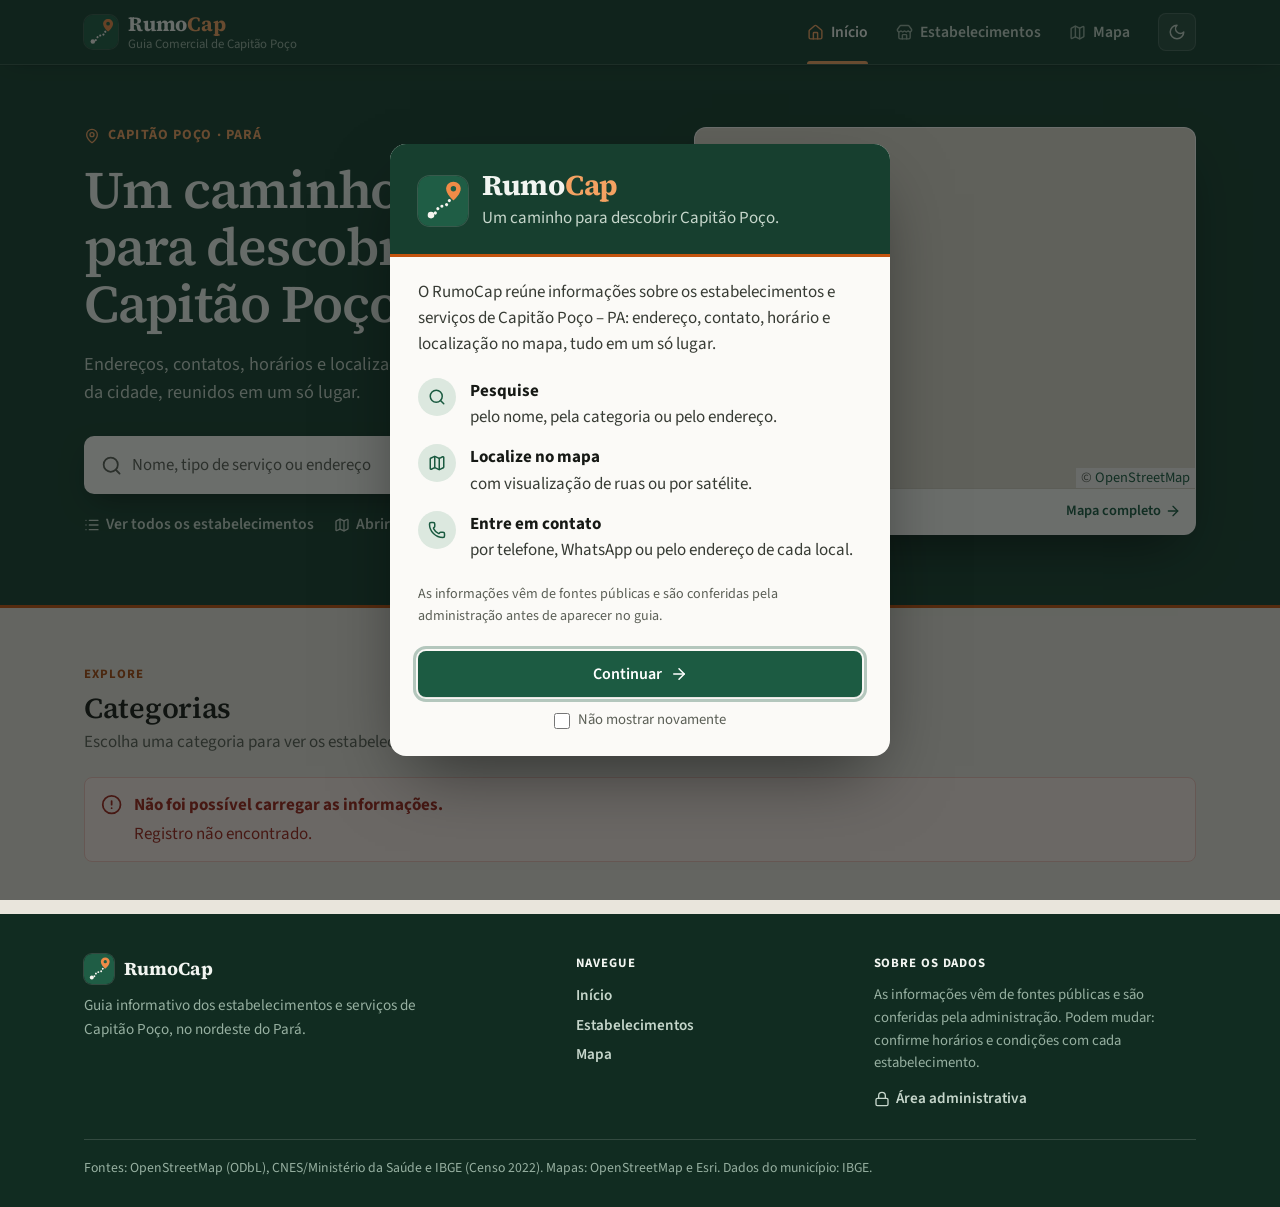
==== commit be913e5c: "Importação de fontes públicas, revisão de estabelecimentos e novo visual - Levantamento em OpenStree" ====
--- a/src/main/resources/static/index.html
+++ b/src/main/resources/static/index.html
@@ -5,14 +5,16 @@
   <meta name="viewport" content="width=device-width, initial-scale=1">
   <title>RumoCap · Guia Comercial de Capitão Poço</title>
   <meta name="description" content="Guia digital de comércios e serviços de Capitão Poço (PA): endereços, contatos, horários e localização.">
-  <meta name="theme-color" content="#ffffff">
+  <meta name="theme-color" content="#173f2f">
   <script src="js/tema.js"></script>
   <link rel="icon" href="img/logo.svg" type="image/svg+xml">
   <link rel="preload" href="fontes/source-serif-4-latin-wght-normal.woff2" as="font" type="font/woff2" crossorigin>
   <link rel="preload" href="fontes/source-sans-3-latin-wght-normal.woff2" as="font" type="font/woff2" crossorigin>
   <link rel="stylesheet" href="vendor/leaflet/leaflet.css">
+  <link rel="stylesheet" href="vendor/leaflet.markercluster/MarkerCluster.css">
   <link rel="stylesheet" href="css/estilo.css">
   <script src="vendor/leaflet/leaflet.js"></script>
+  <script src="vendor/leaflet.markercluster/leaflet.markercluster.js"></script>
   <script type="module" src="js/inicio.js"></script>
 </head>
 <body>
@@ -32,14 +34,14 @@
       <div class="abertura__nome">Rumo<span>Cap</span></div>
       <p class="abertura__frase">Um caminho para descobrir Capitão Poço</p>
       <div class="abertura__barra" aria-hidden="true"></div>
-      <span class="visualmente-oculto">Carregando o guia...</span>
+      <p class="abertura__estado" id="abertura-estado">Carregando o guia...</p>
     </div>
   </div>
 
   <!-- Apresentação do projeto (pode ser ocultada com "Não mostrar novamente") -->
   <dialog class="apresentacao" id="apresentacao" aria-labelledby="apresentacao-titulo">
     <div class="apresentacao__capa">
-      <img src="img/logo.svg" alt="" width="46" height="46">
+      <img src="img/logo.svg" alt="" width="50" height="50">
       <div>
         <h2 id="apresentacao-titulo">Rumo<span>Cap</span></h2>
         <p class="apresentacao__lema">Um caminho para descobrir Capitão Poço.</p>
@@ -47,12 +49,13 @@
     </div>
     <div class="apresentacao__corpo">
       <p class="apresentacao__texto">
-        Um guia digital para encontrar estabelecimentos e serviços de Capitão Poço – PA.
+        O RumoCap reúne informações sobre os estabelecimentos e serviços de Capitão Poço – PA:
+        endereço, contato, horário e localização no mapa, tudo em um só lugar.
       </p>
       <ul class="apresentacao__lista">
         <li>
           <span class="apresentacao__icone"><svg class="icone" aria-hidden="true"><use href="img/icones.svg#search"></use></svg></span>
-          <span><strong>Pesquise</strong>por nome, tipo de serviço ou categoria.</span>
+          <span><strong>Pesquise</strong>pelo nome, pela categoria ou pelo endereço.</span>
         </li>
         <li>
           <span class="apresentacao__icone"><svg class="icone" aria-hidden="true"><use href="img/icones.svg#map"></use></svg></span>
@@ -60,12 +63,15 @@
         </li>
         <li>
           <span class="apresentacao__icone"><svg class="icone" aria-hidden="true"><use href="img/icones.svg#phone"></use></svg></span>
-          <span><strong>Entre em contato</strong>com endereço, telefone e horário de cada local.</span>
+          <span><strong>Entre em contato</strong>por telefone, WhatsApp ou pelo endereço de cada local.</span>
         </li>
       </ul>
+      <p class="apresentacao__nota">
+        As informações vêm de fontes públicas e são conferidas pela administração antes de aparecer no guia.
+      </p>
       <div class="apresentacao__rodape">
         <button type="button" class="botao botao--primario" id="apresentacao-continuar">
-          Começar
+          Continuar
           <svg class="icone" aria-hidden="true"><use href="img/icones.svg#arrow-right"></use></svg>
         </button>
         <label class="apresentacao__ocultar">
@@ -119,9 +125,9 @@
             <label class="busca-capa__campo">
               <svg class="icone" aria-hidden="true"><use href="img/icones.svg#search"></use></svg>
               <span class="visualmente-oculto">Pesquisar estabelecimento</span>
-              <input type="search" name="busca" placeholder="Nome ou tipo de serviço" autocomplete="off">
+              <input type="search" name="busca" placeholder="Nome, tipo de serviço ou endereço" autocomplete="off">
             </label>
-            <button type="submit" class="botao botao--primario">Buscar</button>
+            <button type="submit" class="botao botao--destaque">Buscar</button>
           </form>
 
           <p class="capa__atalhos">
@@ -134,12 +140,14 @@
               Abrir o mapa
             </a>
           </p>
+
+          <p class="capa__numeros" id="capa-numeros" aria-live="polite" hidden></p>
         </div>
 
         <figure class="capa__mapa" id="capa-mapa">
           <div class="capa__mapa-area" id="mapa-capa" role="region" aria-label="Mapa do centro de Capitão Poço"></div>
           <figcaption>
-            <span>Centro de Capitão Poço</span>
+            <span id="legenda-mapa-capa">Centro de Capitão Poço</span>
             <a href="mapa.html">
               Mapa completo
               <svg class="icone" aria-hidden="true"><use href="img/icones.svg#arrow-right"></use></svg>
@@ -153,6 +161,7 @@
       <div class="container">
         <div class="secao__cabecalho">
           <div>
+            <span class="secao__rotulo">Explore</span>
             <h2 class="secao__titulo" id="titulo-categorias">Categorias</h2>
             <p class="secao__subtitulo">Escolha uma categoria para ver os estabelecimentos.</p>
           </div>
@@ -165,8 +174,9 @@
       <div class="container">
         <div class="secao__cabecalho">
           <div>
+            <span class="secao__rotulo">No guia</span>
             <h2 class="secao__titulo" id="titulo-destaques">Conheça alguns estabelecimentos</h2>
-            <p class="secao__subtitulo">Uma seleção de locais cadastrados no guia.</p>
+            <p class="secao__subtitulo">Uma seleção de locais conferidos pela administração do guia.</p>
           </div>
           <a class="botao botao--secundario" href="estabelecimentos.html">
             Ver lista completa
@@ -196,14 +206,14 @@
         </ul>
       </nav>
       <div>
-        <p class="rodape__titulo">Aviso</p>
-        <p class="rodape__nota">Portal informativo. Confirme horários e condições diretamente com cada estabelecimento.</p>
+        <p class="rodape__titulo">Sobre os dados</p>
+        <p class="rodape__nota">As informações vêm de fontes públicas e são conferidas pela administração. Podem mudar: confirme horários e condições com cada estabelecimento.</p>
         <a href="admin.html">
           <svg class="icone" aria-hidden="true"><use href="img/icones.svg#lock"></use></svg>
           Área administrativa
         </a>
       </div>
-      <p class="rodape__base">Mapas: OpenStreetMap e Esri. Dados do município: IBGE.</p>
+      <p class="rodape__base">Fontes: OpenStreetMap (ODbL), CNES/Ministério da Saúde e IBGE (Censo 2022). Mapas: OpenStreetMap e Esri. Dados do município: IBGE.</p>
     </div>
   </footer>
 </body>
--- a/src/main/resources/static/vendor/leaflet.markercluster/MarkerCluster.css
+++ b/src/main/resources/static/vendor/leaflet.markercluster/MarkerCluster.css
@@ -0,0 +1,14 @@
+.leaflet-cluster-anim .leaflet-marker-icon, .leaflet-cluster-anim .leaflet-marker-shadow {
+	-webkit-transition: -webkit-transform 0.3s ease-out, opacity 0.3s ease-in;
+	-moz-transition: -moz-transform 0.3s ease-out, opacity 0.3s ease-in;
+	-o-transition: -o-transform 0.3s ease-out, opacity 0.3s ease-in;
+	transition: transform 0.3s ease-out, opacity 0.3s ease-in;
+}
+
+.leaflet-cluster-spider-leg {
+	/* stroke-dashoffset (duration and function) should match with leaflet-marker-icon transform in order to track it exactly */
+	-webkit-transition: -webkit-stroke-dashoffset 0.3s ease-out, -webkit-stroke-opacity 0.3s ease-in;
+	-moz-transition: -moz-stroke-dashoffset 0.3s ease-out, -moz-stroke-opacity 0.3s ease-in;
+	-o-transition: -o-stroke-dashoffset 0.3s ease-out, -o-stroke-opacity 0.3s ease-in;
+	transition: stroke-dashoffset 0.3s ease-out, stroke-opacity 0.3s ease-in;
+}
--- a/src/main/resources/static/css/estilo.css
+++ b/src/main/resources/static/css/estilo.css
@@ -2,9 +2,10 @@
    RumoCap - Guia Comercial de Capitão Poço
    Estilos das páginas públicas (a área administrativa complementa com admin.css)
 
-   Linguagem visual: guia de cidade impresso. Fundo claro e quente, títulos com
-   serifa, verde-escuro como cor principal e laranja (a "capital da laranja")
-   só em detalhes. Linhas finas separam as áreas; sombras só onde algo flutua.
+   Linguagem visual: guia de cidade. Faixas verde-escuras (topo, capa,
+   cabeçalhos e rodapé) contrastam com o fundo cor de pedra; o conteúdo fica
+   em cards bem definidos, com borda e sombra suave. Títulos com serifa; o
+   laranja (Capitão Poço é a "capital da laranja") aparece só em detalhes.
 
    Temas: o atributo data-theme="light" | "dark" no <html> é definido por
    js/tema.js. As cores ficam em variáveis; os componentes usam só as variáveis.
@@ -54,48 +55,65 @@
 :root {
   color-scheme: light;
 
-  /* Superfícies e textos */
-  --fundo: #f6f4ef;
-  --fundo-2: #efece4;
-  --superficie: #ffffff;
-  --superficie-2: #f8f7f3;
-  --superficie-3: #ece9e1;
-  --borda: #e2ded4;
-  --borda-forte: #cbc5b8;
-  --texto: #1c1e1a;
-  --texto-2: #454840;
-  --texto-3: #6c6f66;
+  /* Fundo cor de pedra e cards claros */
+  --fundo: #e9e5dc;
+  --fundo-2: #dfdace;
+  --superficie: #fbfaf7;
+  --superficie-2: #f3f1eb;
+  --superficie-3: #e8e4da;
+  --borda: #d6d0c3;
+  --borda-forte: #bdb5a5;
+  --texto: #161915;
+  --texto-2: #373b34;
+  --texto-3: #5b5f56;
 
   /* Cor principal (verde-escuro) e de destaque (laranja) */
-  --primaria: #1f5d45;
-  --primaria-hover: #174a37;
+  --primaria: #1c5b42;
+  --primaria-hover: #144632;
   --primaria-contraste: #ffffff;
-  --primaria-texto: #1f5d45;
-  --primaria-suave: #e7efe9;
-  --primaria-suave-texto: #174a37;
-  --destaque: #c95a14;
-  --destaque-hover: #a84a10;
+  --primaria-texto: #1a5a40;
+  --primaria-suave: #dce8df;
+  --primaria-suave-texto: #144632;
+  --destaque: #c4540f;
+  --destaque-hover: #a64610;
   --destaque-contraste: #ffffff;
-  --destaque-texto: #b04f12;
-  --anel-foco: rgb(31 93 69 / 0.3);
+  --destaque-texto: #a8480f;
+  --anel-foco: rgb(28 91 66 / 0.32);
+
+  /* Faixas escuras: topo, capa, cabeçalhos, rodapé e tela de carregamento */
+  --faixa: #173f2f;
+  --faixa-2: #112c21;
+  --faixa-superficie: rgb(255 255 255 / 0.08);
+  --faixa-superficie-2: rgb(255 255 255 / 0.14);
+  --faixa-borda: rgb(255 255 255 / 0.14);
+  --faixa-texto: #f2f5f1;
+  --faixa-texto-2: #c6d6cb;
+  --faixa-texto-3: #97b0a1;
+  --faixa-destaque: #f4a262;
 
   --perigo: #b42318;
   --perigo-hover: #912018;
-  --perigo-texto: #a3261c;
-  --perigo-fundo: #fcf0ee;
-  --perigo-borda: #f1c9c3;
-  --sucesso: #2f7a3e;
+  --perigo-texto: #9f2419;
+  --perigo-fundo: #fbebe8;
+  --perigo-borda: #eec1ba;
+  --sucesso: #25703a;
+  --sucesso-fundo: #e0efe3;
+  --atencao: #8a5a00;
+  --atencao-fundo: #f8ecd2;
+  --atencao-borda: #e7cf9c;
+  --info-texto: #2f5577;
+  --info-fundo: #e2ebf3;
 
   /* Mistura das cores de categoria com o tema */
   --cat-intensidade: 100%;
-  --cat-fundo: 10%;
+  --cat-fundo: 12%;
 
   --raio-sm: 6px;
   --raio: 8px;
   --raio-lg: 12px;
-  --sombra-1: 0 1px 2px rgb(28 30 26 / 0.05);
-  --sombra-2: 0 1px 2px rgb(28 30 26 / 0.05), 0 8px 24px -12px rgb(28 30 26 / 0.18);
-  --sombra-3: 0 2px 6px rgb(28 30 26 / 0.06), 0 18px 40px -16px rgb(28 30 26 / 0.3);
+  --sombra-1: 0 1px 2px rgb(22 25 21 / 0.07), 0 1px 1px rgb(22 25 21 / 0.04);
+  --sombra-2: 0 1px 3px rgb(22 25 21 / 0.08), 0 8px 18px -6px rgb(22 25 21 / 0.16);
+  --sombra-3: 0 2px 6px rgb(22 25 21 / 0.08), 0 22px 44px -14px rgb(22 25 21 / 0.32);
 
   --altura-topo: 64px;
   --largura: 1160px;
@@ -106,42 +124,58 @@
 :root[data-theme="dark"] {
   color-scheme: dark;
 
-  --fundo: #141512;
-  --fundo-2: #181916;
-  --superficie: #1d1e1b;
-  --superficie-2: #222420;
-  --superficie-3: #2a2c27;
-  --borda: #2f312c;
-  --borda-forte: #44473f;
-  --texto: #ecebe4;
-  --texto-2: #c3c2b9;
-  --texto-3: #979990;
-
-  --primaria: #2f7a58;
-  --primaria-hover: #378a64;
+  --fundo: #0f1311;
+  --fundo-2: #0b0f0d;
+  --superficie: #181e1a;
+  --superficie-2: #1e2521;
+  --superficie-3: #262e29;
+  --borda: #2b342e;
+  --borda-forte: #3d4841;
+  --texto: #eceee8;
+  --texto-2: #c4c9c0;
+  --texto-3: #959c92;
+
+  --primaria: #2e7a57;
+  --primaria-hover: #378b64;
   --primaria-contraste: #ffffff;
-  --primaria-texto: #95cdad;
-  --primaria-suave: rgb(140 199 166 / 0.12);
-  --primaria-suave-texto: #b7e0c8;
-  --destaque: #ef8b47;
+  --primaria-texto: #93cfae;
+  --primaria-suave: rgb(140 199 166 / 0.13);
+  --primaria-suave-texto: #bfe3cd;
+  --destaque: #ee8a46;
   --destaque-hover: #f4a46c;
   --destaque-contraste: #2a1405;
-  --destaque-texto: #f09a5e;
-  --anel-foco: rgb(140 199 166 / 0.35);
+  --destaque-texto: #f29a5c;
+  --anel-foco: rgb(140 199 166 / 0.38);
+
+  --faixa: #0c1a13;
+  --faixa-2: #08120d;
+  --faixa-superficie: rgb(255 255 255 / 0.06);
+  --faixa-superficie-2: rgb(255 255 255 / 0.11);
+  --faixa-borda: rgb(255 255 255 / 0.1);
+  --faixa-texto: #eef2ee;
+  --faixa-texto-2: #b5c7bb;
+  --faixa-texto-3: #82988a;
+  --faixa-destaque: #f29a5c;
 
   --perigo: #e5584b;
   --perigo-hover: #ec7a6f;
   --perigo-texto: #f0a197;
-  --perigo-fundo: rgb(229 88 75 / 0.12);
+  --perigo-fundo: rgb(229 88 75 / 0.13);
   --perigo-borda: rgb(229 88 75 / 0.35);
   --sucesso: #7cc98b;
+  --sucesso-fundo: rgb(124 201 139 / 0.13);
+  --atencao: #f0c46a;
+  --atencao-fundo: rgb(240 196 106 / 0.12);
+  --atencao-borda: rgb(240 196 106 / 0.32);
+  --info-texto: #9cc3e4;
+  --info-fundo: rgb(156 195 228 / 0.12);
 
   --cat-intensidade: 62%;
-  --cat-fundo: 20%;
-
-  --sombra-1: 0 1px 2px rgb(0 0 0 / 0.3);
-  --sombra-2: 0 1px 2px rgb(0 0 0 / 0.3), 0 10px 28px -12px rgb(0 0 0 / 0.6);
-  --sombra-3: 0 2px 6px rgb(0 0 0 / 0.3), 0 20px 44px -16px rgb(0 0 0 / 0.75);
+  --cat-fundo: 22%;
+
+  --sombra-1: 0 1px 2px rgb(0 0 0 / 0.35);
+  --sombra-2: 0 1px 3px rgb(0 0 0 / 0.35), 0 10px 26px -10px rgb(0 0 0 / 0.65);
+  --sombra-3: 0 2px 6px rgb(0 0 0 / 0.35), 0 22px 46px -14px rgb(0 0 0 / 0.8);
 }
 
 /* Cor de cada categoria (definida em style="--cor-categoria:...") adaptada ao tema */
@@ -224,22 +258,22 @@
   z-index: 2000;
   padding: 10px 16px;
   border-radius: var(--raio);
-  background: var(--primaria);
-  color: var(--primaria-contraste);
+  background: var(--destaque);
+  color: var(--destaque-contraste);
   font-weight: 600;
 }
 .pular-conteudo:focus { top: 12px; }
 
-/* ---------- Topo e menu ---------- */
+/* ---------- Topo e menu (faixa escura) ---------- */
 
 .topo {
   position: sticky;
   top: 0;
   z-index: 1000;
-  background: color-mix(in srgb, var(--superficie) 94%, transparent);
-  backdrop-filter: saturate(140%) blur(10px);
-  border-bottom: 1px solid var(--borda);
-  color: var(--texto);
+  background: var(--faixa);
+  border-bottom: 1px solid var(--faixa-borda);
+  color: var(--faixa-texto);
+  box-shadow: 0 1px 0 rgb(0 0 0 / 0.08), 0 6px 18px -12px rgb(0 0 0 / 0.5);
 }
 
 .topo__conteudo {
@@ -255,15 +289,15 @@
   align-items: center;
   gap: 10px;
   margin-right: auto;
-  color: var(--texto);
+  color: var(--faixa-texto);
 }
 .marca:hover { text-decoration: none; }
-.marca img { width: 34px; height: 34px; }
+.marca img { width: 34px; height: 34px; border-radius: 9px; box-shadow: 0 0 0 1px var(--faixa-borda); }
 
 .marca__texto { display: flex; flex-direction: column; line-height: 1.1; }
 .marca__nome { font-family: var(--fonte-titulo); font-size: 1.28rem; font-weight: 700; letter-spacing: -0.01em; }
-.marca__nome span { color: var(--destaque-texto); }
-.marca__descricao { margin-top: 1px; font-size: 0.8rem; color: var(--texto-3); }
+.marca__nome span { color: var(--faixa-destaque); }
+.marca__descricao { margin-top: 2px; font-size: 0.8rem; color: var(--faixa-texto-3); }
 
 .menu { display: flex; align-self: stretch; gap: 4px; }
 
@@ -273,34 +307,36 @@
   align-items: center;
   gap: 7px;
   padding: 0 12px;
-  color: var(--texto-2);
+  color: var(--faixa-texto-2);
   font-size: 0.98rem;
   font-weight: 600;
 }
-.menu a .icone { width: 17px; height: 17px; color: var(--texto-3); }
-.menu a:hover { color: var(--texto); text-decoration: none; }
-.menu a[aria-current="page"] { color: var(--texto); }
-.menu a[aria-current="page"] .icone { color: var(--primaria-texto); }
+.menu a .icone { width: 17px; height: 17px; color: var(--faixa-texto-3); }
+.menu a:hover { color: var(--faixa-texto); text-decoration: none; }
+.menu a:hover .icone { color: var(--faixa-texto-2); }
+.menu a[aria-current="page"] { color: var(--faixa-texto); }
+.menu a[aria-current="page"] .icone { color: var(--faixa-destaque); }
 .menu a[aria-current="page"]::after {
   content: "";
   position: absolute;
-  left: 12px; right: 12px; bottom: -1px;
-  height: 2px;
-  background: var(--primaria);
+  left: 12px; right: 12px; bottom: 0;
+  height: 3px;
+  border-radius: 3px 3px 0 0;
+  background: var(--faixa-destaque);
 }
 
 .topo-botao {
   display: inline-grid;
   place-items: center;
   width: 38px; height: 38px;
-  border: 1px solid var(--borda);
+  border: 1px solid var(--faixa-borda);
   border-radius: var(--raio);
-  background: var(--superficie);
-  color: var(--texto-2);
+  background: var(--faixa-superficie);
+  color: var(--faixa-texto-2);
   cursor: pointer;
   transition: background-color 0.15s, border-color 0.15s, color 0.15s;
 }
-.topo-botao:hover { background: var(--superficie-2); border-color: var(--borda-forte); color: var(--texto); }
+.topo-botao:hover { background: var(--faixa-superficie-2); color: var(--faixa-texto); }
 .topo-botao .icone { width: 18px; height: 18px; }
 
 /* O botão de tema mostra o ícone do tema para o qual vai mudar. */
@@ -323,15 +359,15 @@
     display: none;
     flex-direction: column;
     gap: 0;
-    padding: 6px 16px 12px;
-    background: var(--superficie);
-    border-bottom: 1px solid var(--borda);
-    box-shadow: var(--sombra-2);
+    padding: 4px 16px 10px;
+    background: var(--faixa);
+    border-bottom: 1px solid var(--faixa-borda);
+    box-shadow: 0 18px 30px -12px rgb(0 0 0 / 0.5);
   }
   .menu.aberto { display: flex; }
-  .menu a { padding: 13px 4px; border-bottom: 1px solid var(--borda); }
+  .menu a { padding: 14px 4px; border-bottom: 1px solid var(--faixa-borda); }
   .menu a:last-child { border-bottom: 0; }
-  .menu a[aria-current="page"]::after { left: 0; right: auto; top: 12px; bottom: 12px; width: 2px; height: auto; margin-left: -10px; }
+  .menu a[aria-current="page"]::after { left: 0; right: auto; top: 12px; bottom: 12px; width: 3px; height: auto; margin-left: -10px; border-radius: 0 3px 3px 0; }
 }
 
 @media (max-width: 400px) {
@@ -355,26 +391,27 @@
   line-height: 1.2;
   white-space: nowrap;
   cursor: pointer;
-  transition: background-color 0.15s, border-color 0.15s, color 0.15s;
+  transition: background-color 0.15s, border-color 0.15s, color 0.15s, box-shadow 0.15s;
 }
 .botao:hover { text-decoration: none; }
 .botao .icone { width: 18px; height: 18px; }
 .botao:disabled { opacity: 0.55; cursor: not-allowed; }
 
-.botao--primario { background: var(--primaria); color: var(--primaria-contraste); }
+.botao--primario { background: var(--primaria); color: var(--primaria-contraste); box-shadow: var(--sombra-1); }
 .botao--primario:hover:not(:disabled) { background: var(--primaria-hover); }
 
-.botao--destaque { background: var(--destaque); color: var(--destaque-contraste); }
+.botao--destaque { background: var(--destaque); color: var(--destaque-contraste); box-shadow: var(--sombra-1); }
 .botao--destaque:hover:not(:disabled) { background: var(--destaque-hover); }
 
 .botao--secundario {
   background: var(--superficie);
   border-color: var(--borda-forte);
   color: var(--texto);
+  box-shadow: var(--sombra-1);
 }
 .botao--secundario:hover:not(:disabled) { background: var(--superficie-2); border-color: var(--texto-3); }
 
-.botao--whatsapp { background: #1f7a45; color: #fff; }
+.botao--whatsapp { background: #1f7a45; color: #fff; box-shadow: var(--sombra-1); }
 .botao--whatsapp:hover:not(:disabled) { background: #186139; }
 
 .botao--perigo { background: var(--perigo); color: #fff; }
@@ -384,12 +421,26 @@
 .botao--fantasma:hover:not(:disabled) { background: var(--superficie-3); color: var(--texto); }
 
 .botao--icone { width: 40px; min-height: 40px; padding: 0; }
-
-/* ---------- Página inicial: capa ---------- */
+.botao--pequeno { min-height: 34px; padding: 5px 11px; font-size: 0.9rem; }
+.botao--pequeno .icone { width: 16px; height: 16px; }
+
+/* Botões sobre as faixas escuras */
+.topo .botao--secundario, .faixa .botao--secundario {
+  background: var(--faixa-superficie);
+  border-color: var(--faixa-borda);
+  color: var(--faixa-texto);
+  box-shadow: none;
+}
+.topo .botao--secundario:hover:not(:disabled), .faixa .botao--secundario:hover:not(:disabled) { background: var(--faixa-superficie-2); }
+.topo .botao--fantasma, .faixa .botao--fantasma { color: var(--faixa-texto-2); }
+.topo .botao--fantasma:hover:not(:disabled), .faixa .botao--fantasma:hover:not(:disabled) { background: var(--faixa-superficie); color: var(--faixa-texto); }
+
+/* ---------- Página inicial: capa (faixa escura) ---------- */
 
 .capa {
-  border-bottom: 1px solid var(--borda);
-  background: var(--superficie);
+  background: var(--faixa);
+  color: var(--faixa-texto);
+  border-bottom: 3px solid var(--destaque);
 }
 
 .capa__grade {
@@ -397,23 +448,24 @@
   grid-template-columns: minmax(0, 1.05fr) minmax(0, 0.95fr);
   align-items: center;
   gap: 56px;
-  padding-block: 64px 72px;
+  padding-block: 60px 68px;
 }
 
 .capa__local {
   display: flex;
   align-items: center;
   gap: 8px;
-  color: var(--destaque-texto);
-  font-size: 0.9rem;
+  color: var(--faixa-destaque);
+  font-size: 0.88rem;
   font-weight: 700;
-  letter-spacing: 0.06em;
+  letter-spacing: 0.08em;
   text-transform: uppercase;
 }
 .capa__local .icone { width: 16px; height: 16px; }
 
 .capa h1 {
   margin-top: 14px;
+  color: var(--faixa-texto);
   font-size: clamp(2.1rem, 4.4vw, 3.3rem);
   font-weight: 600;
   line-height: 1.08;
@@ -424,7 +476,7 @@
 .capa__texto {
   max-width: 520px;
   margin-top: 18px;
-  color: var(--texto-2);
+  color: var(--faixa-texto-2);
   font-size: 1.14rem;
 }
 
@@ -434,13 +486,13 @@
   max-width: 560px;
   margin-top: 30px;
   padding: 6px;
-  border: 1px solid var(--borda-forte);
+  border: 1px solid transparent;
   border-radius: 10px;
   background: var(--superficie);
-  box-shadow: var(--sombra-1);
-  transition: border-color 0.15s, box-shadow 0.15s;
-}
-.busca-capa:focus-within { border-color: var(--primaria); box-shadow: 0 0 0 4px var(--anel-foco); }
+  box-shadow: 0 12px 30px -10px rgb(0 0 0 / 0.55);
+  transition: box-shadow 0.15s;
+}
+.busca-capa:focus-within { box-shadow: 0 0 0 4px rgb(244 162 98 / 0.45), 0 12px 30px -10px rgb(0 0 0 / 0.55); }
 
 .busca-capa__campo {
   flex: 1;
@@ -469,19 +521,32 @@
   flex-wrap: wrap;
   gap: 6px 20px;
   margin-top: 18px;
-  color: var(--texto-3);
   font-size: 0.98rem;
 }
-.capa__atalhos a { display: inline-flex; align-items: center; gap: 6px; font-weight: 600; }
+.capa__atalhos a { display: inline-flex; align-items: center; gap: 6px; color: var(--faixa-texto-2); font-weight: 600; }
+.capa__atalhos a:hover { color: var(--faixa-texto); }
 .capa__atalhos .icone { width: 16px; height: 16px; }
+
+.capa__numeros {
+  display: flex;
+  flex-wrap: wrap;
+  gap: 8px 22px;
+  margin-top: 26px;
+  padding-top: 18px;
+  border-top: 1px solid var(--faixa-borda);
+  color: var(--faixa-texto-3);
+  font-size: 0.93rem;
+}
+.capa__numeros strong { color: var(--faixa-texto); font-size: 1.05rem; font-variant-numeric: tabular-nums; }
 
 /* Mapa real do centro da cidade, ao lado do texto */
 .capa__mapa {
   margin: 0;
   overflow: hidden;
-  border: 1px solid var(--borda);
+  border: 1px solid var(--faixa-borda);
   border-radius: var(--raio-lg);
-  background: var(--superficie-2);
+  background: var(--superficie);
+  box-shadow: 0 24px 50px -18px rgb(0 0 0 / 0.65);
 }
 .capa__mapa-area { isolation: isolate; height: 360px; background: var(--fundo-2); }
 .capa__mapa figcaption {
@@ -509,9 +574,9 @@
 
 /* ---------- Seções ---------- */
 
-.secao { padding-block: 56px; }
+.secao { padding-block: 52px; }
 .secao--compacta { padding-block: 28px 64px; }
-.secao--alternada { background: var(--superficie); border-block: 1px solid var(--borda); }
+.secao--alternada { background: var(--fundo-2); border-block: 1px solid var(--borda); }
 
 .secao__cabecalho {
   display: flex;
@@ -519,9 +584,7 @@
   align-items: flex-end;
   justify-content: space-between;
   gap: 16px;
-  margin-bottom: 24px;
-  padding-bottom: 16px;
-  border-bottom: 1px solid var(--borda-forte);
+  margin-bottom: 22px;
 }
 
 .secao__rotulo {
@@ -533,51 +596,63 @@
   letter-spacing: 0.08em;
   text-transform: uppercase;
 }
-.secao__titulo { font-size: 1.75rem; }
+.secao__titulo { font-size: 1.8rem; }
 .secao__subtitulo { margin-top: 4px; color: var(--texto-3); }
 
-/* ---------- Categorias (índice) ---------- */
+/* ---------- Categorias (cards) ---------- */
 
 .grade-categorias {
   display: grid;
   grid-template-columns: repeat(3, minmax(0, 1fr));
-  column-gap: 40px;
+  gap: 12px;
 }
 
 .categoria {
-  --cor-categoria: #1f5d45;
+  --cor-categoria: #1c5b42;
   display: flex;
   align-items: center;
   gap: 14px;
-  min-height: 64px;
-  padding: 12px 4px;
-  border-bottom: 1px solid var(--borda);
+  min-height: 72px;
+  padding: 14px 16px;
+  border: 1px solid var(--borda);
+  border-left: 4px solid var(--cat-cor);
+  border-radius: var(--raio-lg);
+  background: var(--superficie);
+  box-shadow: var(--sombra-1);
   color: var(--texto);
-}
-.categoria:hover { text-decoration: none; }
-.categoria:hover .categoria__nome { color: var(--primaria-texto); text-decoration: underline; text-underline-offset: 3px; }
+  transition: box-shadow 0.15s, transform 0.15s, border-color 0.15s;
+}
+.categoria:hover { text-decoration: none; box-shadow: var(--sombra-2); transform: translateY(-1px); }
+.categoria:hover .categoria__nome { color: var(--primaria-texto); }
 
 .categoria__icone {
   display: grid;
   place-items: center;
   flex-shrink: 0;
-  width: 38px; height: 38px;
-  border: 1px solid var(--borda);
+  width: 42px; height: 42px;
   border-radius: 50%;
-  background: var(--superficie);
+  background: var(--cat-suave);
   color: var(--cat-cor);
 }
-.categoria__icone .icone { width: 19px; height: 19px; }
-
-.categoria__texto { display: flex; flex: 1; align-items: baseline; justify-content: space-between; gap: 12px; min-width: 0; }
-.categoria__nome { font-size: 1.05rem; font-weight: 600; line-height: 1.3; }
-.categoria__total { flex-shrink: 0; font-size: 0.9rem; color: var(--texto-3); font-variant-numeric: tabular-nums; }
-
-.categoria__seta { width: 16px; height: 16px; color: var(--borda-forte); transition: transform 0.15s, color 0.15s; }
-.categoria:hover .categoria__seta { color: var(--primaria-texto); transform: translateX(2px); }
+.categoria__icone .icone { width: 20px; height: 20px; }
+
+.categoria__texto { display: flex; flex: 1; align-items: center; justify-content: space-between; gap: 12px; min-width: 0; }
+.categoria__nome { font-size: 1.06rem; font-weight: 700; line-height: 1.3; }
+.categoria__total {
+  flex-shrink: 0;
+  min-width: 32px;
+  padding: 2px 9px;
+  border-radius: 999px;
+  background: var(--superficie-3);
+  color: var(--texto-2);
+  font-size: 0.86rem;
+  font-weight: 700;
+  text-align: center;
+  font-variant-numeric: tabular-nums;
+}
 
 @media (max-width: 900px) {
-  .grade-categorias { grid-template-columns: repeat(2, minmax(0, 1fr)); column-gap: 28px; }
+  .grade-categorias { grid-template-columns: repeat(2, minmax(0, 1fr)); }
 }
 @media (max-width: 560px) {
   .grade-categorias { grid-template-columns: 1fr; }
@@ -595,23 +670,24 @@
   border: 1px solid var(--borda);
   border-radius: var(--raio-lg);
   background: var(--superficie);
-  transition: border-color 0.15s, box-shadow 0.15s;
-}
-.card:hover { border-color: var(--borda-forte); box-shadow: var(--sombra-2); }
+  box-shadow: var(--sombra-1);
+  transition: border-color 0.15s, box-shadow 0.15s, transform 0.15s;
+}
+.card:hover { border-color: var(--borda-forte); box-shadow: var(--sombra-2); transform: translateY(-1px); }
 
 .card__link {
   display: flex;
   flex-direction: column;
   gap: 12px;
   height: 100%;
-  padding: 20px;
+  padding: 18px;
   color: inherit;
 }
 .card__link:hover { text-decoration: none; }
 
 .card__topo { display: flex; align-items: center; gap: 14px; }
 .card__titulo { min-width: 0; }
-.card__nome { font-size: 1.12rem; font-weight: 700; line-height: 1.3; }
+.card__nome { font-size: 1.1rem; font-weight: 700; line-height: 1.3; overflow-wrap: anywhere; }
 .card:hover .card__nome { color: var(--primaria-texto); }
 
 .card__descricao {
@@ -620,8 +696,14 @@
   -webkit-box-orient: vertical;
   overflow: hidden;
   color: var(--texto-2);
-  font-size: 0.98rem;
-}
+  font-size: 0.97rem;
+}
+
+.card__dados { display: grid; gap: 5px; color: var(--texto-2); font-size: 0.93rem; }
+.card__dado { display: flex; align-items: center; gap: 7px; min-width: 0; }
+.card__dado .icone { width: 16px; height: 16px; color: var(--texto-3); }
+.card__dado span { overflow: hidden; white-space: nowrap; text-overflow: ellipsis; }
+.card__dado--pendente { color: var(--texto-3); font-style: italic; }
 
 .card__rodape {
   display: flex;
@@ -632,7 +714,7 @@
   padding-top: 12px;
   border-top: 1px solid var(--borda);
   color: var(--texto-3);
-  font-size: 0.92rem;
+  font-size: 0.9rem;
 }
 
 .card__endereco { display: flex; align-items: center; gap: 6px; min-width: 0; }
@@ -643,8 +725,9 @@
   display: inline-flex;
   align-items: center;
   gap: 2px;
+  margin-left: auto;
   color: var(--primaria-texto);
-  font-weight: 600;
+  font-weight: 700;
   white-space: nowrap;
 }
 .card__mais .icone { width: 16px; height: 16px; transition: transform 0.15s; }
@@ -652,57 +735,80 @@
 
 /* Imagem/logo ou ícone da categoria */
 .avatar {
-  --cor-categoria: #1f5d45;
+  --cor-categoria: #1c5b42;
   display: grid;
   place-items: center;
   flex-shrink: 0;
   width: 52px; height: 52px;
   overflow: hidden;
-  border: 1px solid var(--borda);
-  border-radius: 10px;
+  border-radius: 12px;
   color: var(--cat-cor);
   background: var(--cat-suave);
+  box-shadow: inset 0 0 0 1px color-mix(in srgb, var(--cat-cor) 18%, transparent);
 }
 .avatar img { width: 100%; height: 100%; object-fit: contain; background: #fff; }
 .avatar .icone { width: 24px; height: 24px; }
 
-.avatar--grande { width: 120px; height: 120px; border-radius: 14px; }
-.avatar--grande .icone { width: 48px; height: 48px; }
-.avatar--pequeno { width: 40px; height: 40px; border-radius: 8px; }
+.avatar--grande { width: 112px; height: 112px; border-radius: 16px; }
+.avatar--grande .icone { width: 46px; height: 46px; }
+.avatar--pequeno { width: 40px; height: 40px; border-radius: 10px; }
 .avatar--pequeno .icone { width: 20px; height: 20px; }
 
 /* Nome da categoria com um ponto na cor dela */
 .selo {
-  --cor-categoria: #1f5d45;
+  --cor-categoria: #1c5b42;
   display: inline-flex;
   align-items: center;
   gap: 7px;
   margin-top: 3px;
   color: var(--texto-3);
   font-size: 0.88rem;
-  font-weight: 600;
+  font-weight: 700;
   white-space: nowrap;
 }
 .selo::before {
   content: "";
-  width: 8px; height: 8px;
+  width: 9px; height: 9px;
   flex-shrink: 0;
   border-radius: 50%;
   background: var(--cat-cor);
 }
 a.selo:hover { color: var(--texto); }
 
-/* ---------- Cabeçalho das páginas internas e filtros ---------- */
+/* Etiquetas de situação (revisão, localização, fonte) */
+.etiqueta {
+  display: inline-flex;
+  align-items: center;
+  gap: 5px;
+  padding: 2px 9px;
+  border: 1px solid transparent;
+  border-radius: 999px;
+  background: var(--superficie-3);
+  color: var(--texto-2);
+  font-size: 0.8rem;
+  font-weight: 700;
+  line-height: 1.5;
+  white-space: nowrap;
+}
+.etiqueta .icone { width: 14px; height: 14px; }
+.etiqueta--sucesso { background: var(--sucesso-fundo); color: var(--sucesso); }
+.etiqueta--atencao { background: var(--atencao-fundo); color: var(--atencao); border-color: var(--atencao-borda); }
+.etiqueta--perigo { background: var(--perigo-fundo); color: var(--perigo-texto); }
+.etiqueta--info { background: var(--info-fundo); color: var(--info-texto); }
+.etiqueta--neutra { background: var(--superficie-3); color: var(--texto-3); }
+
+/* ---------- Cabeçalho das páginas internas (faixa escura) e filtros ---------- */
 
 .pagina-cabecalho {
-  padding-block: 40px 26px;
-  border-bottom: 1px solid var(--borda);
-  background: var(--superficie);
-}
-.pagina-cabecalho h1 { font-size: clamp(1.8rem, 3.2vw, 2.4rem); }
-.pagina-cabecalho p { margin-top: 6px; color: var(--texto-3); }
-
-.filtros { display: flex; flex-direction: column; gap: 16px; margin-top: 24px; }
+  --cat-intensidade: 55%;
+  padding-block: 36px 26px;
+  background: var(--faixa);
+  color: var(--faixa-texto);
+}
+.pagina-cabecalho h1 { font-size: clamp(1.8rem, 3.2vw, 2.4rem); color: var(--faixa-texto); }
+.pagina-cabecalho p { margin-top: 6px; color: var(--faixa-texto-2); }
+
+.filtros { display: flex; flex-direction: column; gap: 16px; margin-top: 22px; }
 
 .campo-busca { position: relative; display: flex; align-items: center; max-width: 560px; }
 .campo-busca > .icone { position: absolute; left: 13px; width: 19px; height: 19px; color: var(--texto-3); pointer-events: none; }
@@ -714,10 +820,13 @@
   border-radius: var(--raio);
   background: var(--superficie);
   font-size: 1rem;
+  box-shadow: var(--sombra-1);
   transition: border-color 0.15s, box-shadow 0.15s;
 }
 .campo-busca input::placeholder { color: var(--texto-3); }
 .campo-busca input:focus { outline: none; border-color: var(--primaria); box-shadow: 0 0 0 4px var(--anel-foco); }
+.pagina-cabecalho .campo-busca input { border-color: transparent; box-shadow: 0 10px 26px -12px rgb(0 0 0 / 0.6); }
+.pagina-cabecalho .campo-busca input:focus { box-shadow: 0 0 0 4px rgb(244 162 98 / 0.45); }
 
 .chips {
   display: flex;
@@ -734,7 +843,7 @@
 }
 
 .chip {
-  --cor-categoria: #1f5d45;
+  --cor-categoria: #1c5b42;
   display: inline-flex;
   flex-shrink: 0;
   align-items: center;
@@ -753,14 +862,25 @@
 .chip .icone { width: 16px; height: 16px; color: var(--cat-cor); }
 .chip:hover { border-color: var(--texto-3); color: var(--texto); }
 .chip[aria-pressed="true"] {
-  border-color: var(--texto);
-  background: var(--texto);
-  color: var(--superficie);
+  border-color: var(--primaria);
+  background: var(--primaria);
+  color: var(--primaria-contraste);
 }
 .chip[aria-pressed="true"] .icone { color: inherit; }
-.chip__total { font-weight: 500; opacity: 0.7; font-variant-numeric: tabular-nums; }
+.chip__total { font-weight: 500; opacity: 0.75; font-variant-numeric: tabular-nums; }
+
+/* Chips sobre a faixa escura */
+.pagina-cabecalho .chip {
+  border-color: var(--faixa-borda);
+  background: var(--faixa-superficie);
+  color: var(--faixa-texto-2);
+}
+.pagina-cabecalho .chip:hover { background: var(--faixa-superficie-2); color: var(--faixa-texto); }
+.pagina-cabecalho .chip[aria-pressed="true"] { border-color: var(--superficie); background: var(--superficie); color: var(--texto); }
+.pagina-cabecalho .chip[aria-pressed="true"] .icone { color: var(--cor-categoria); }
 
 .resumo-resultados { margin-bottom: 16px; color: var(--texto-3); font-size: 0.97rem; }
+.mais-resultados { display: flex; justify-content: center; margin-top: 24px; }
 
 /* ---------- Estados: carregando, vazio e erro ---------- */
 
@@ -770,8 +890,8 @@
   background-size: 400% 100%;
   animation: brilho 1.3s ease infinite;
 }
-.esqueleto--categoria { height: 52px; margin-block: 6px; }
-.esqueleto--card { height: 180px; border-radius: var(--raio-lg); }
+.esqueleto--categoria { height: 72px; border-radius: var(--raio-lg); }
+.esqueleto--card { height: 190px; border-radius: var(--raio-lg); }
 .esqueleto--detalhe { height: 220px; border-radius: var(--raio-lg); }
 
 @keyframes brilho {
@@ -793,14 +913,13 @@
   place-items: center;
   width: 56px; height: 56px;
   margin-bottom: 14px;
-  border: 1px solid var(--borda);
   border-radius: 50%;
-  background: var(--superficie-2);
+  background: var(--superficie-3);
   color: var(--texto-3);
 }
 .vazio__icone .icone { width: 26px; height: 26px; }
 .vazio h2, .vazio h3 { font-size: 1.25rem; color: var(--texto); }
-.vazio p { max-width: 460px; margin: 6px auto 0; }
+.vazio p { max-width: 480px; margin: 6px auto 0; }
 .vazio .botao { margin-top: 18px; }
 
 .alerta {
@@ -817,6 +936,16 @@
 .alerta .icone { margin-top: 2px; }
 .alerta p { margin-top: 2px; }
 
+/* Aviso discreto sobre a origem dos dados */
+.aviso-dados {
+  display: flex;
+  align-items: flex-start;
+  gap: 10px;
+  color: var(--texto-3);
+  font-size: 0.9rem;
+}
+.aviso-dados .icone { width: 17px; height: 17px; margin-top: 2px; }
+
 /* ---------- Página de detalhes ---------- */
 
 .detalhe { padding-block: 24px 64px; }
@@ -834,14 +963,16 @@
 .detalhe__cabecalho {
   display: flex;
   align-items: flex-start;
-  gap: 28px;
+  gap: 26px;
   padding: 28px;
   border: 1px solid var(--borda);
+  border-top: 4px solid var(--primaria);
   border-radius: var(--raio-lg);
   background: var(--superficie);
-}
-
-.detalhe__titulo { font-size: clamp(1.8rem, 3.4vw, 2.5rem); }
+  box-shadow: var(--sombra-2);
+}
+
+.detalhe__titulo { font-size: clamp(1.8rem, 3.4vw, 2.5rem); overflow-wrap: anywhere; }
 .detalhe__cabecalho .selo { margin-top: 8px; font-size: 0.95rem; }
 .detalhe__descricao { max-width: 720px; margin-top: 14px; color: var(--texto-2); font-size: 1.08rem; }
 .detalhe__acoes { display: flex; flex-wrap: wrap; gap: 10px; margin-top: 20px; }
@@ -858,6 +989,7 @@
   border: 1px solid var(--borda);
   border-radius: var(--raio-lg);
   background: var(--superficie);
+  box-shadow: var(--sombra-1);
 }
 .painel__titulo {
   margin-bottom: 18px;
@@ -868,28 +1000,29 @@
   font-weight: 600;
 }
 
-.informacoes { display: grid; gap: 20px; margin: 0; padding: 0; list-style: none; }
+.informacoes { display: grid; gap: 18px; margin: 0; padding: 0; list-style: none; }
 .informacao { display: flex; gap: 14px; }
 
 .informacao__icone {
   display: grid;
   place-items: center;
   flex-shrink: 0;
-  width: 36px; height: 36px;
-  border: 1px solid var(--borda);
+  width: 38px; height: 38px;
   border-radius: 50%;
+  background: var(--primaria-suave);
   color: var(--primaria-texto);
 }
 .informacao__icone .icone { width: 18px; height: 18px; }
 
 .informacao__rotulo {
   color: var(--texto-3);
-  font-size: 0.8rem;
+  font-size: 0.78rem;
   font-weight: 700;
   letter-spacing: 0.06em;
   text-transform: uppercase;
 }
 .informacao__valor { margin-top: 2px; white-space: pre-line; overflow-wrap: anywhere; }
+.informacao__valor a { font-weight: 600; }
 .nao-informado { color: var(--texto-3); font-style: italic; }
 
 .contatos { display: grid; gap: 6px; margin: 4px 0 0; padding: 0; list-style: none; }
@@ -907,6 +1040,9 @@
 }
 
 .painel__acoes { display: flex; flex-wrap: wrap; gap: 10px; margin-top: 14px; }
+.painel__nota { display: flex; align-items: center; gap: 8px; margin-top: 12px; color: var(--texto-3); font-size: 0.9rem; }
+.painel__nota .icone { width: 16px; height: 16px; }
+.painel__nota--ok .icone { color: var(--sucesso); }
 
 .sem-localizacao {
   display: grid;
@@ -920,6 +1056,24 @@
   text-align: center;
 }
 .sem-localizacao > .icone { width: 32px; height: 32px; }
+.sem-localizacao strong { color: var(--texto-2); }
+
+/* Fonte dos dados e "informação incorreta?" */
+.fonte-dados {
+  display: flex;
+  flex-wrap: wrap;
+  align-items: center;
+  justify-content: space-between;
+  gap: 14px 24px;
+  margin-top: 20px;
+  padding: 18px 22px;
+  border: 1px solid var(--borda);
+  border-radius: var(--raio-lg);
+  background: var(--superficie-2);
+}
+.fonte-dados__texto { display: grid; gap: 4px; min-width: 0; color: var(--texto-2); font-size: 0.95rem; }
+.fonte-dados__texto strong { color: var(--texto); }
+.fonte-dados__texto p { color: var(--texto-3); font-size: 0.9rem; }
 
 @media (max-width: 900px) {
   .detalhe__grade { grid-template-columns: 1fr; }
@@ -927,9 +1081,11 @@
 
 @media (max-width: 620px) {
   .detalhe__cabecalho { flex-direction: column; gap: 18px; padding: 20px; }
-  .avatar--grande { width: 88px; height: 88px; border-radius: 12px; }
+  .avatar--grande { width: 84px; height: 84px; border-radius: 14px; }
   .painel { padding: 18px; }
   .detalhe__acoes .botao { flex: 1; }
+  .fonte-dados { padding: 16px; }
+  .fonte-dados .botao { width: 100%; }
 }
 
 /* ---------- Página do mapa ---------- */
@@ -945,8 +1101,8 @@
   top: 16px; left: 16px; bottom: 16px;
   display: flex;
   flex-direction: column;
-  gap: 16px;
-  width: 370px;
+  gap: 14px;
+  width: 380px;
   max-height: calc(100% - 32px);
   height: max-content;
   padding: 18px;
@@ -969,14 +1125,26 @@
 .mapa-painel__contagem { color: var(--texto-3); font-size: 0.9rem; }
 
 .mapa-painel .campo-busca { max-width: none; }
-.mapa-painel .campo-busca input { padding-right: 88px; }
+.mapa-painel .campo-busca input { padding-right: 124px; box-shadow: none; }
+.mapa-busca__acoes { position: absolute; right: 5px; display: flex; align-items: center; gap: 2px; }
+.mapa-busca__limpar {
+  display: grid;
+  place-items: center;
+  width: 32px; height: 32px;
+  border: 0;
+  border-radius: var(--raio-sm);
+  background: none;
+  color: var(--texto-3);
+  cursor: pointer;
+}
+.mapa-busca__limpar:hover { background: var(--superficie-3); color: var(--texto); }
+.mapa-busca__limpar .icone { width: 17px; height: 17px; }
 .mapa-busca__botao {
-  position: absolute;
-  right: 5px;
   min-height: 34px;
   padding: 5px 12px;
   border-radius: var(--raio-sm);
   font-size: 0.9rem;
+  box-shadow: none;
 }
 
 .mapa-painel .chips { flex-wrap: wrap; overflow: visible; }
@@ -985,7 +1153,7 @@
 .mapa-painel__titulo-secao {
   margin-bottom: 8px;
   color: var(--texto-3);
-  font-size: 0.78rem;
+  font-size: 0.76rem;
   font-weight: 700;
   letter-spacing: 0.07em;
   text-transform: uppercase;
@@ -995,6 +1163,7 @@
 .resultados { display: grid; gap: 12px; }
 .resultados__grupo { display: grid; gap: 2px; margin: 0; padding: 0; list-style: none; }
 .resultados__nota { color: var(--texto-3); font-size: 0.9rem; }
+.resultados__mais { color: var(--texto-3); font-size: 0.86rem; padding: 4px 10px; }
 
 .resultado {
   display: flex;
@@ -1081,7 +1250,7 @@
 }
 .controle-camadas button .icone { width: 16px; height: 16px; }
 .controle-camadas button:hover { background: var(--superficie-2); color: var(--texto); }
-.controle-camadas button[aria-pressed="true"] { background: var(--texto); color: var(--superficie); }
+.controle-camadas button[aria-pressed="true"] { background: var(--primaria); color: var(--primaria-contraste); }
 
 .controle-botoes {
   display: grid;
@@ -1140,7 +1309,7 @@
   width: 34px; height: 34px;
   border: 2px solid #fff;
   border-radius: 50% 50% 50% 0;
-  background: var(--cor-categoria, #1f5d45);
+  background: var(--cor-categoria, #1c5b42);
   transform: rotate(-45deg);
   box-shadow: 0 2px 6px rgb(0 0 0 / 0.35);
   transition: transform 0.15s;
@@ -1148,7 +1317,25 @@
 .marcador:hover .marcador__pino { transform: rotate(-45deg) scale(1.08); }
 .marcador__pino .icone { width: 16px; height: 16px; color: #fff; transform: rotate(45deg); }
 
-.marcador--local .marcador__pino { background: #1c1e1a; }
+.marcador--local .marcador__pino { background: #161915; }
+
+/* Agrupamento de marcadores próximos (Leaflet.markercluster) */
+.grupo-marcadores { background: none; border: 0; }
+.grupo-marcadores__circulo {
+  display: grid;
+  place-items: center;
+  width: 100%; height: 100%;
+  border: 3px solid rgb(255 255 255 / 0.9);
+  border-radius: 50%;
+  background: var(--faixa);
+  color: #fff;
+  font-weight: 800;
+  font-size: 0.9rem;
+  box-shadow: 0 0 0 4px rgb(23 63 47 / 0.25), 0 3px 8px rgb(0 0 0 / 0.35);
+  font-variant-numeric: tabular-nums;
+}
+.grupo-marcadores--medio .grupo-marcadores__circulo { background: #1c5b42; }
+.grupo-marcadores--grande .grupo-marcadores__circulo { background: var(--destaque); box-shadow: 0 0 0 5px rgb(196 84 15 / 0.25), 0 3px 8px rgb(0 0 0 / 0.35); }
 
 /* Leaflet adaptado aos temas */
 .leaflet-container { font-family: var(--fonte); font-size: 0.9rem; background: var(--fundo-2); }
@@ -1176,7 +1363,7 @@
 
 .limite-municipio { pointer-events: none; }
 
-.popup { min-width: 210px; font-size: 0.95rem; line-height: 1.45; }
+.popup { min-width: 220px; font-size: 0.95rem; line-height: 1.45; }
 .popup .selo { margin-top: 0; }
 .popup__nome { display: block; margin: 6px 0 3px; color: var(--texto); font-size: 1.05rem; font-weight: 700; }
 .popup__endereco { display: flex; gap: 6px; color: var(--texto-3); }
@@ -1195,13 +1382,12 @@
 .popup__link:hover { background: var(--primaria-hover); text-decoration: none; }
 .popup__link .icone { width: 16px; height: 16px; }
 
-/* ---------- Rodapé ---------- */
+/* ---------- Rodapé (faixa escura) ---------- */
 
 .rodape {
   padding-block: 40px 28px;
-  background: var(--superficie);
-  border-top: 1px solid var(--borda);
-  color: var(--texto-3);
+  background: var(--faixa-2);
+  color: var(--faixa-texto-3);
   font-size: 0.95rem;
 }
 
@@ -1211,22 +1397,22 @@
   gap: 28px 40px;
 }
 
-.rodape__marca { display: flex; align-items: center; gap: 10px; color: var(--texto); }
-.rodape__marca img { width: 30px; height: 30px; }
+.rodape__marca { display: flex; align-items: center; gap: 10px; color: var(--faixa-texto); }
+.rodape__marca img { width: 30px; height: 30px; border-radius: 8px; box-shadow: 0 0 0 1px var(--faixa-borda); }
 .rodape__marca strong { font-family: var(--fonte-titulo); font-size: 1.15rem; font-weight: 700; }
 .rodape__sobre { max-width: 340px; margin-top: 10px; }
 
 .rodape__titulo {
   margin-bottom: 10px;
-  color: var(--texto);
+  color: var(--faixa-texto);
   font-size: 0.8rem;
   font-weight: 700;
   letter-spacing: 0.07em;
   text-transform: uppercase;
 }
 .rodape__links { display: grid; gap: 6px; margin: 0; padding: 0; list-style: none; }
-.rodape a { display: inline-flex; align-items: center; gap: 6px; color: var(--texto-2); font-weight: 600; }
-.rodape a:hover { color: var(--texto); }
+.rodape a { display: inline-flex; align-items: center; gap: 6px; color: var(--faixa-texto-2); font-weight: 600; }
+.rodape a:hover { color: var(--faixa-texto); }
 .rodape a .icone { width: 16px; height: 16px; }
 .rodape__nota { font-size: 0.92rem; }
 .rodape__nota + a { display: flex; width: max-content; margin-top: 12px; }
@@ -1234,7 +1420,7 @@
 .rodape__base {
   grid-column: 1 / -1;
   padding-top: 18px;
-  border-top: 1px solid var(--borda);
+  border-top: 1px solid var(--faixa-borda);
   font-size: 0.86rem;
 }
 
@@ -1250,8 +1436,8 @@
   z-index: 5000;
   display: grid;
   place-items: center;
-  background: var(--fundo);
-  color: var(--texto);
+  background: var(--faixa);
+  color: var(--faixa-texto);
   transition: opacity 0.4s ease, visibility 0.4s;
   /* Garantia: se o JavaScript falhar, a tela some sozinha. */
   animation: abertura-limite 0.4s 12s forwards;
@@ -1261,30 +1447,32 @@
 
 .abertura__conteudo { display: grid; justify-items: center; gap: 14px; text-align: center; }
 
-.abertura__logo { width: 64px; height: 64px; }
+.abertura__logo { width: 72px; height: 72px; filter: drop-shadow(0 10px 18px rgb(0 0 0 / 0.35)); }
 .abertura__trilha { stroke-dasharray: 0.01 4.7; animation: trilha 1.4s linear infinite; }
 .abertura__pino { transform-origin: 34px 22px; animation: pino 1.4s ease-in-out infinite; }
 
-.abertura__nome { margin-top: 4px; font-family: var(--fonte-titulo); font-size: 2rem; font-weight: 700; letter-spacing: -0.01em; }
-.abertura__nome span { color: var(--destaque-texto); }
-.abertura__frase { margin-top: -10px; color: var(--texto-3); font-size: 1rem; }
+.abertura__nome { margin-top: 4px; font-family: var(--fonte-titulo); font-size: 2.1rem; font-weight: 700; letter-spacing: -0.01em; }
+.abertura__nome span { color: var(--faixa-destaque); }
+.abertura__frase { margin-top: -10px; color: var(--faixa-texto-2); font-size: 1rem; }
 
 .abertura__barra {
   position: relative;
-  width: 140px; height: 2px;
-  margin-top: 6px;
+  width: 160px; height: 3px;
+  margin-top: 8px;
   overflow: hidden;
-  border-radius: 2px;
-  background: var(--borda);
+  border-radius: 3px;
+  background: var(--faixa-borda);
 }
 .abertura__barra::after {
   content: "";
   position: absolute;
   inset: 0 auto 0 0;
   width: 40%;
-  background: var(--primaria);
+  border-radius: 3px;
+  background: var(--faixa-destaque);
   animation: barra 1.1s ease-in-out infinite;
 }
+.abertura__estado { min-height: 1.4em; color: var(--faixa-texto-3); font-size: 0.88rem; }
 
 @keyframes trilha { to { stroke-dashoffset: -9.4; } }
 @keyframes pino { 0%, 100% { transform: translateY(0); } 50% { transform: translateY(-2px); } }
@@ -1294,30 +1482,32 @@
 /* ---------- Tela de apresentação ---------- */
 
 .apresentacao {
-  width: min(480px, calc(100vw - 24px));
+  width: min(500px, calc(100vw - 24px));
   max-height: calc(100dvh - 24px);
   padding: 0;
   overflow: auto;
-  border: 1px solid var(--borda);
-  border-radius: 14px;
+  border: 0;
+  border-radius: 16px;
   background: var(--superficie);
   color: var(--texto);
-  box-shadow: 0 30px 70px -20px rgb(0 0 0 / 0.45);
+  box-shadow: 0 30px 70px -20px rgb(0 0 0 / 0.55);
 }
 .apresentacao[open] { animation: apresentacao-entrar 0.3s ease-out; }
-.apresentacao::backdrop { background: rgb(20 21 18 / 0.55); }
+.apresentacao::backdrop { background: rgb(12 18 15 / 0.6); }
 
 .apresentacao__capa {
   display: flex;
   align-items: center;
   gap: 14px;
-  padding: 26px 28px 20px;
-  border-bottom: 1px solid var(--borda);
-}
-.apresentacao__capa img { width: 46px; height: 46px; }
-.apresentacao__capa h2 { font-size: 1.7rem; font-weight: 700; line-height: 1.1; }
-.apresentacao__capa h2 span { color: var(--destaque-texto); }
-.apresentacao__lema { margin-top: 3px; color: var(--texto-3); }
+  padding: 26px 28px 22px;
+  background: var(--faixa);
+  color: var(--faixa-texto);
+  border-bottom: 3px solid var(--destaque);
+}
+.apresentacao__capa img { width: 50px; height: 50px; border-radius: 12px; box-shadow: 0 0 0 1px var(--faixa-borda); }
+.apresentacao__capa h2 { font-size: 1.8rem; font-weight: 700; line-height: 1.1; }
+.apresentacao__capa h2 span { color: var(--faixa-destaque); }
+.apresentacao__lema { margin-top: 4px; color: var(--faixa-texto-2); }
 
 .apresentacao__corpo { display: grid; gap: 20px; padding: 22px 28px 24px; }
 .apresentacao__texto { color: var(--texto-2); }
@@ -1329,12 +1519,14 @@
   display: grid;
   place-items: center;
   flex-shrink: 0;
-  width: 36px; height: 36px;
-  border: 1px solid var(--borda);
+  width: 38px; height: 38px;
   border-radius: 50%;
+  background: var(--primaria-suave);
   color: var(--primaria-texto);
 }
 .apresentacao__icone .icone { width: 18px; height: 18px; }
+
+.apresentacao__nota { color: var(--texto-3); font-size: 0.88rem; }
 
 .apresentacao__rodape { display: grid; gap: 12px; padding-top: 4px; }
 .apresentacao__rodape .botao { width: 100%; min-height: 46px; font-size: 1rem; }
@@ -1360,6 +1552,88 @@
   .apresentacao__corpo { padding: 18px 20px 20px; }
 }
 
+/* ---------- Diálogos e campos de formulário (site e administração) ---------- */
+
+.dialogo {
+  width: min(560px, calc(100vw - 24px));
+  max-height: calc(100dvh - 24px);
+  padding: 0;
+  overflow: hidden;
+  border: 0;
+  border-radius: 14px;
+  background: var(--superficie);
+  color: var(--texto);
+  box-shadow: 0 30px 80px -20px rgb(0 0 0 / 0.5);
+}
+.dialogo--largo { width: min(920px, calc(100vw - 24px)); }
+.dialogo::backdrop { background: rgb(12 18 15 / 0.6); }
+
+.dialogo__form { display: flex; flex-direction: column; max-height: calc(100dvh - 24px); }
+
+.dialogo__cabecalho {
+  display: flex;
+  align-items: center;
+  justify-content: space-between;
+  gap: 12px;
+  padding: 16px 22px;
+  border-bottom: 1px solid var(--borda);
+}
+.dialogo__cabecalho h2 { font-size: 1.35rem; }
+
+.dialogo__corpo { display: grid; gap: 22px; padding: 22px; overflow-y: auto; }
+
+.dialogo__rodape {
+  display: flex;
+  flex-wrap: wrap;
+  justify-content: flex-end;
+  gap: 10px;
+  padding: 14px 22px;
+  border-top: 1px solid var(--borda);
+  background: var(--superficie-2);
+}
+
+.campo { display: grid; align-content: start; gap: 6px; min-width: 0; }
+.campo label { font-size: 0.92rem; font-weight: 600; }
+
+.campo input,
+.campo select,
+.campo textarea,
+.seletor {
+  width: 100%;
+  padding: 10px 12px;
+  border: 1px solid var(--borda-forte);
+  border-radius: 10px;
+  background: var(--superficie);
+  font-size: 0.98rem;
+}
+.campo textarea { min-height: 96px; resize: vertical; line-height: 1.5; }
+
+.campo input:focus,
+.campo select:focus,
+.campo textarea:focus,
+.seletor:focus {
+  outline: none;
+  border-color: var(--primaria);
+  box-shadow: 0 0 0 4px var(--anel-foco);
+}
+
+.campo--erro input,
+.campo--erro select,
+.campo--erro textarea { border-color: var(--perigo-texto); }
+
+.campo__ajuda { color: var(--texto-3); font-size: 0.84rem; line-height: 1.55; }
+.campo__erro { color: var(--perigo-texto); font-size: 0.84rem; font-weight: 600; }
+.campo__erro:empty { display: none; }
+.obrigatorio { color: var(--perigo-texto); }
+.opcional { color: var(--texto-3); font-weight: 500; text-transform: none; letter-spacing: 0; }
+
+/* Campo invisível para pessoas: armadilha contra envios automáticos */
+.campo-armadilha { position: absolute; left: -9999px; width: 1px; height: 1px; overflow: hidden; }
+
+.sucesso-envio { display: grid; justify-items: center; gap: 10px; padding: 12px 4px; text-align: center; }
+.sucesso-envio > .icone { width: 40px; height: 40px; color: var(--sucesso); }
+.sucesso-envio p { color: var(--texto-2); }
+
 /* ---------- Avisos rápidos (toasts) ---------- */
 
 .avisos {
@@ -1377,7 +1651,7 @@
   gap: 10px;
   padding: 12px 14px;
   border-radius: var(--raio);
-  background: #1c1e1a;
+  background: #161915;
   color: #f3f2ec;
   box-shadow: var(--sombra-3);
   font-size: 0.97rem;
